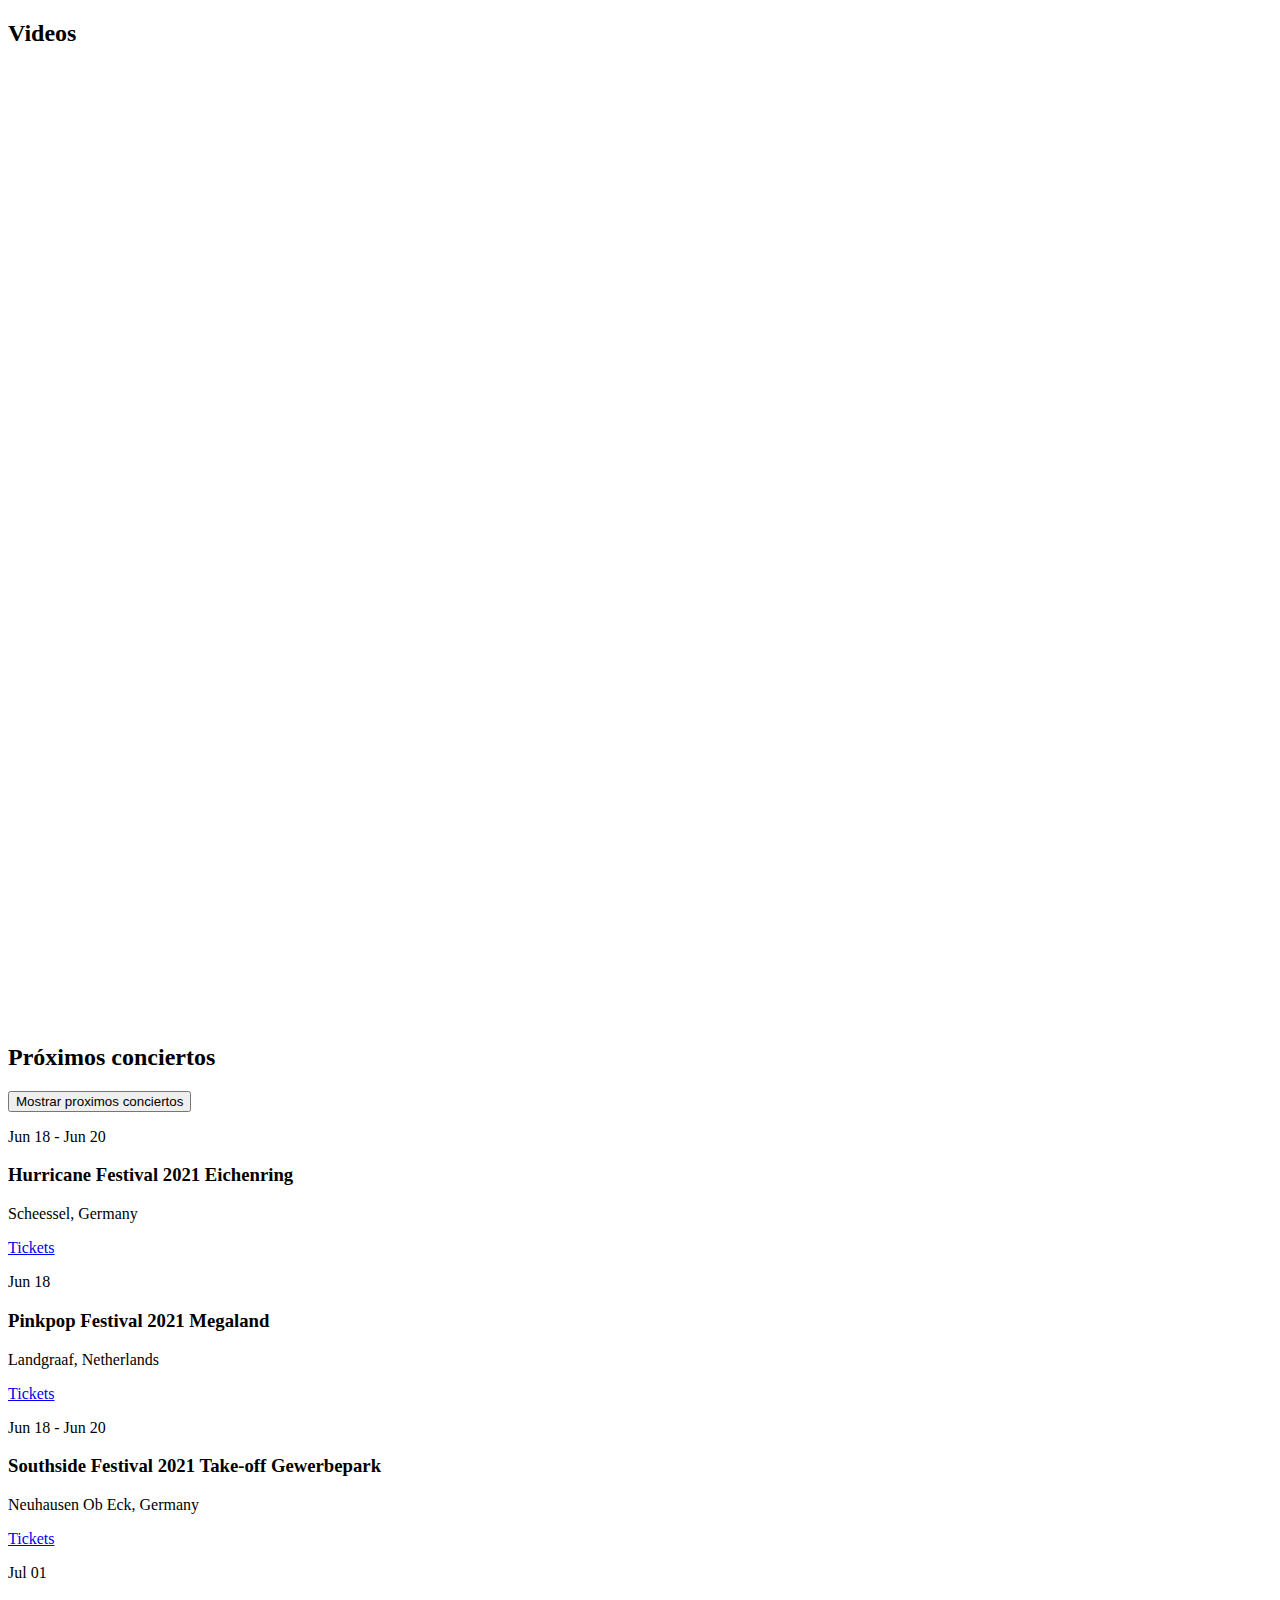
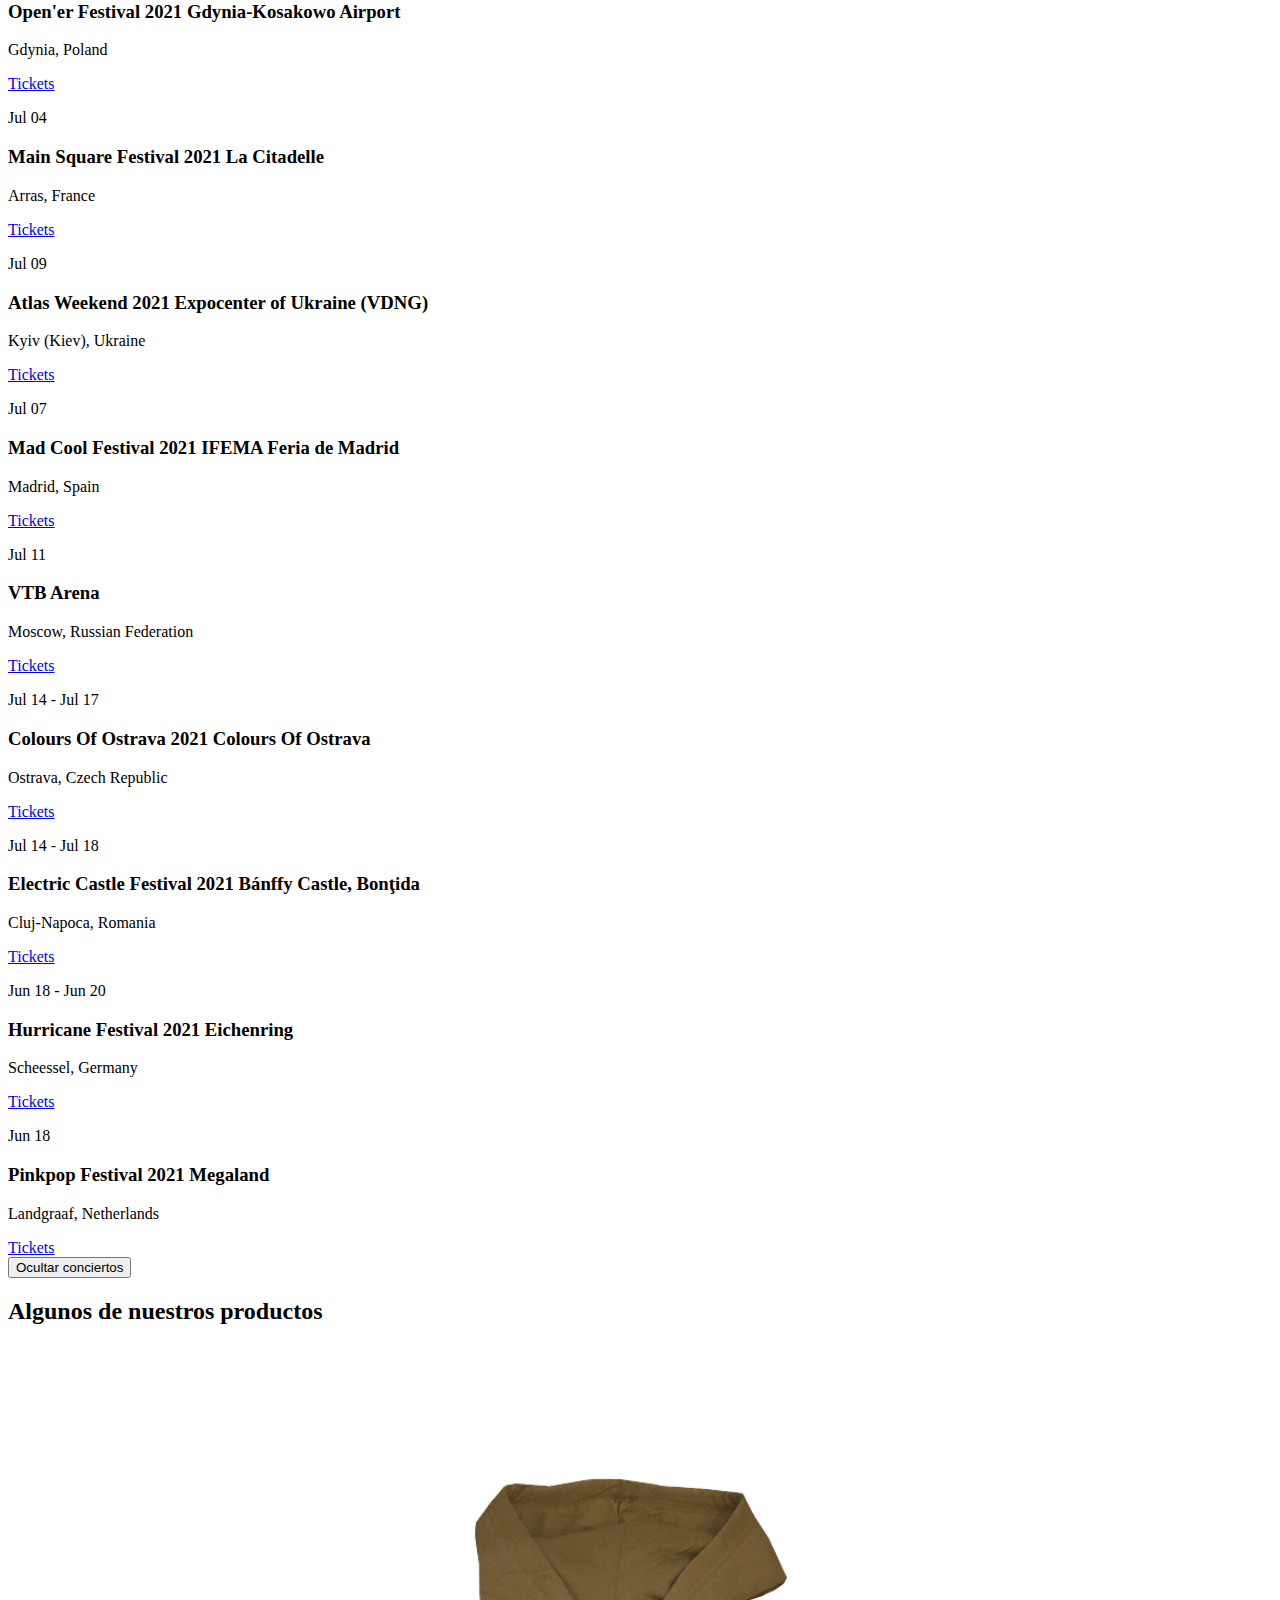
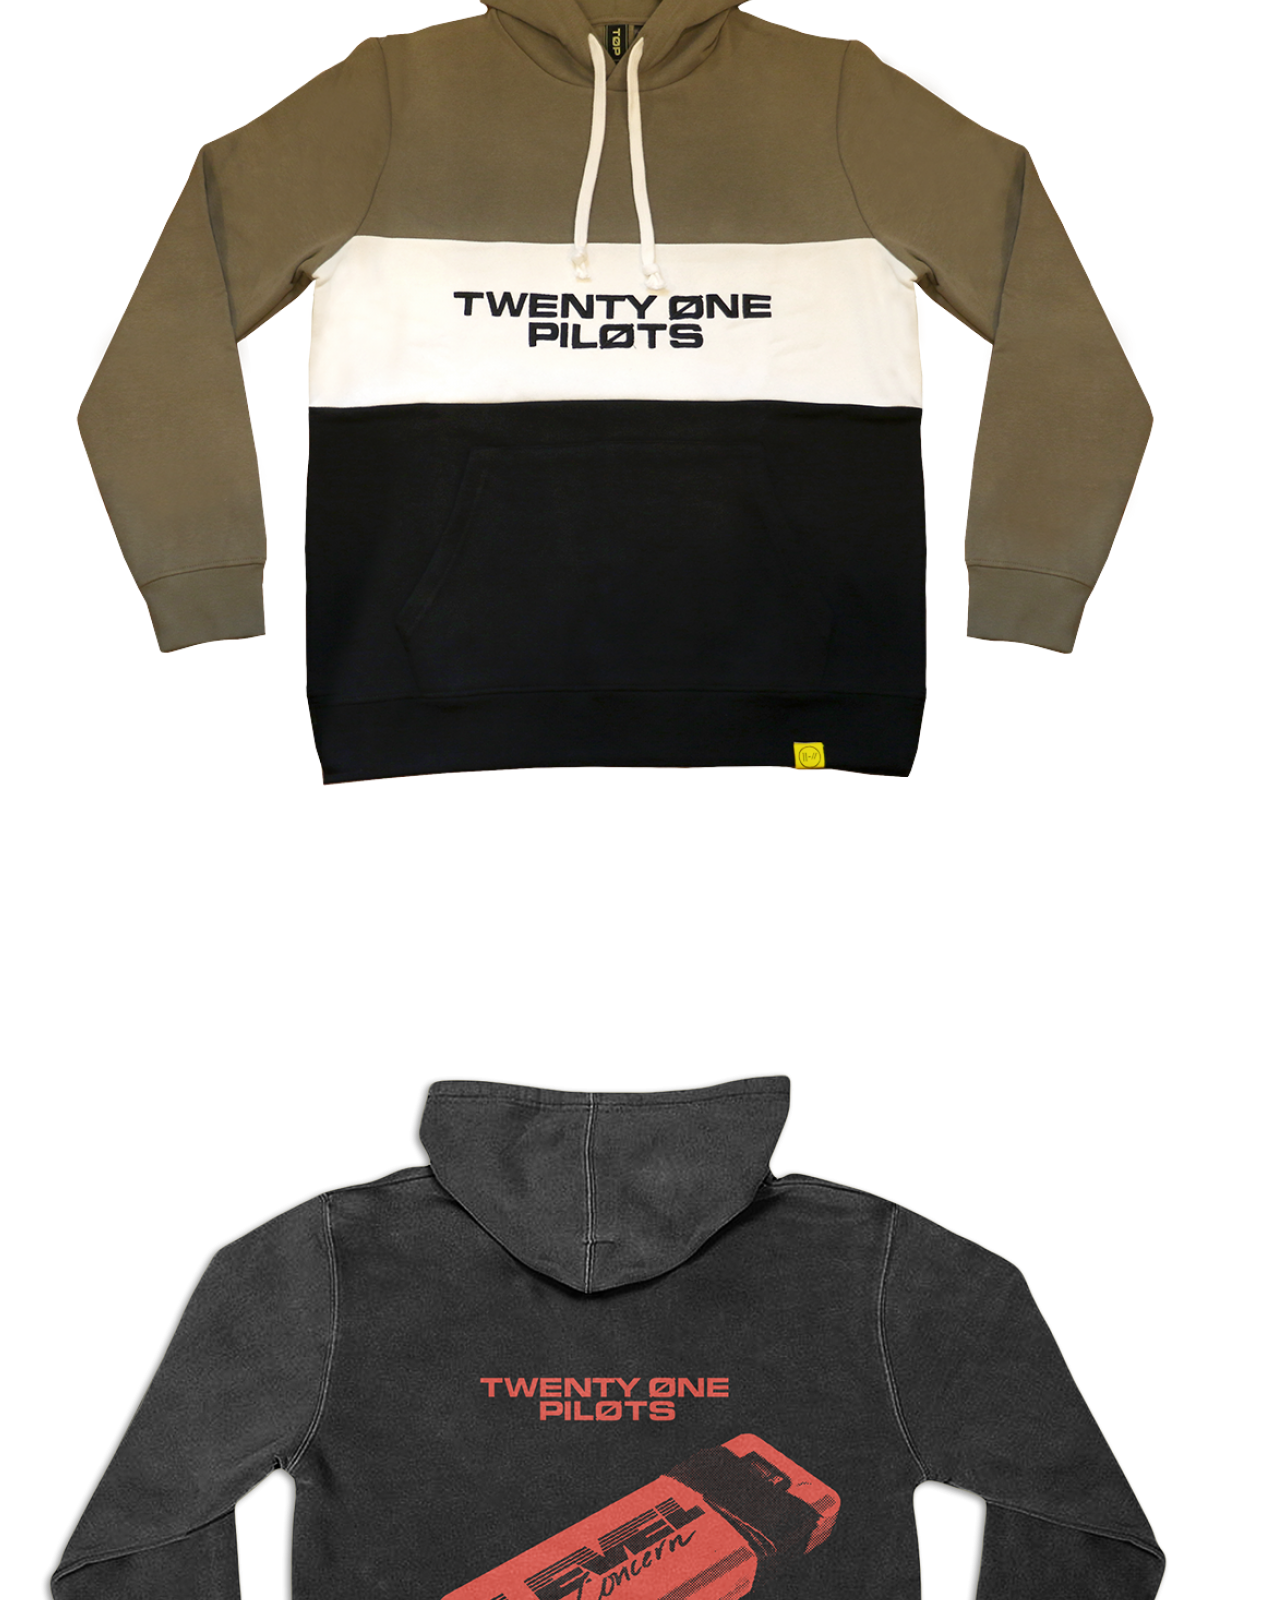
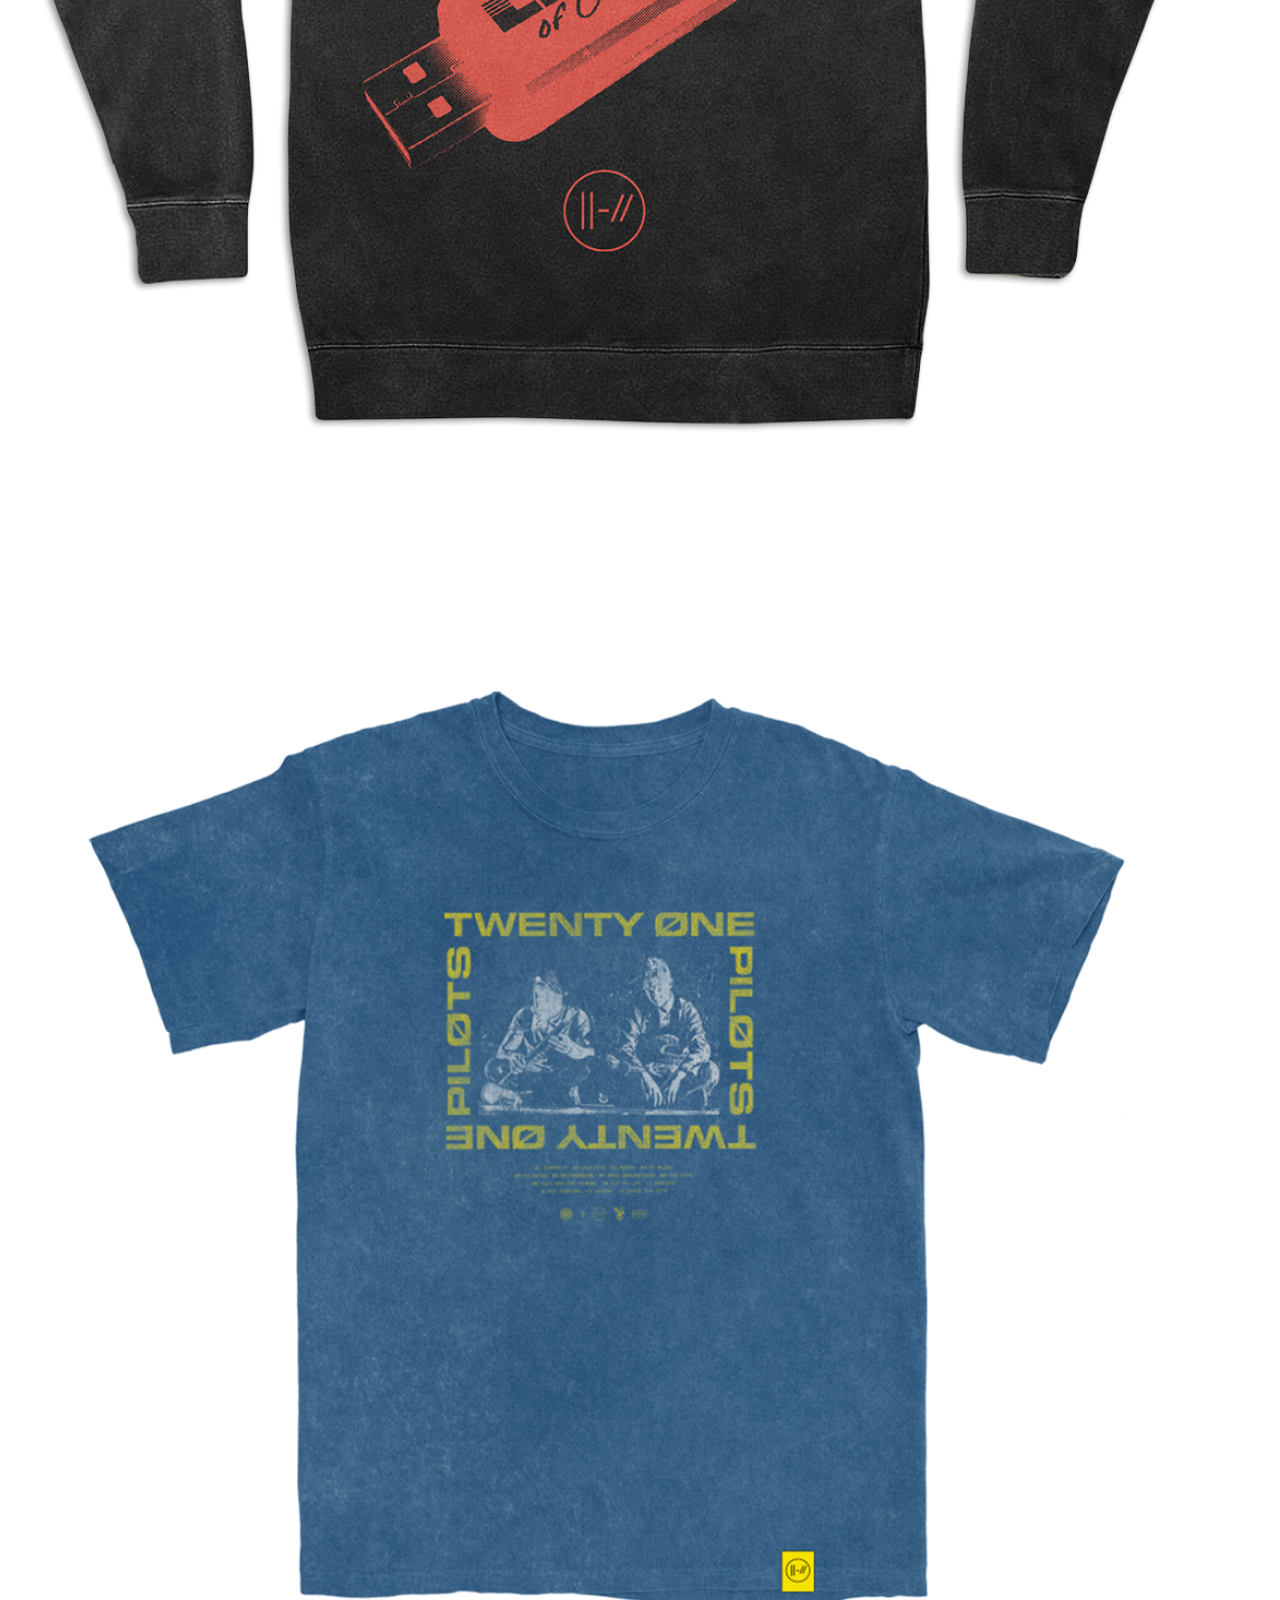
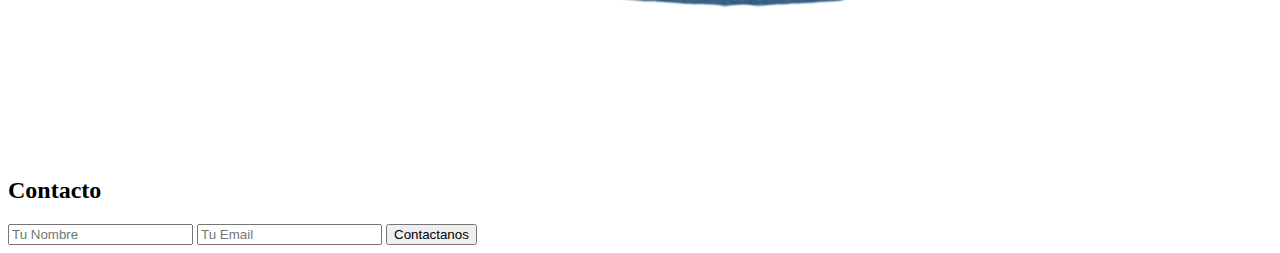
==== index.html @ 0263cef4 "Merge branch 'master' into serggio" ====
<!DOCTYPE html>
<html lang="en">

<head>
    <meta charset="UTF-8">
    <meta name="viewport" content="width=device-width, initial-scale=1.0">
    <title>Document</title>
    <link rel="stylesheet" href="./sass/main.css">
    <link rel="preconnect" href="https://fonts.gstatic.com">
    <link
        href="https://fonts.googleapis.com/css2?family=Lato:ital,wght@0,100;0,300;0,400;0,700;0,900;1,100;1,300;1,400;1,700;1,900&display=swap"
        rel="stylesheet">
    <link rel="stylesheet" href="https://use.fontawesome.com/releases/v5.15.1/css/all.css" />
</head>

<body>

    <header>





    </header>

    <section class="cris">

        <div class="title">
            <h2>Videos</h2>
        </div>



        <div class="container">

            <div class="box">

                <div class="videoWrapper">
                    <iframe width="560" height="315" src="https://www.youtube.com/embed/vrjR2WmucjM" frameborder="0"
                        allow="accelerometer; autoplay; encrypted-media; gyroscope; picture-in-picture"
                        allowfullscreen></iframe>
                </div>

            </div>



            <div class="box">

                <div class="videoWrapper">
                    <iframe width="560" height="315" src="https://www.youtube.com/embed/yhjH_9s1b5E" frameborder="0"
                        allow="accelerometer; autoplay; encrypted-media; gyroscope; picture-in-picture"
                        allowfullscreen></iframe>
                </div>

            </div>

            <div class="box">

                <div class="videoWrapper">
                    <iframe width="560" height="315" src="https://www.youtube.com/embed/d7Pn4_BYOig" frameborder="0"
                        allow="accelerometer; autoplay; encrypted-media; gyroscope; picture-in-picture"
                        allowfullscreen></iframe>
                </div>

            </div>

        </div>

    </section>

    <section class="ser prox-events">
        <div class="container">
            <h2>Próximos conciertos</h2>
            <button class="show-events">Mostrar proximos conciertos</button>
            <div class="events">
                <div class="event">
                    <div class="event-text">
                        <p class="date">Jun 18 - Jun 20</p>
                        <h3 class="event-name">Hurricane Festival 2021
                    Eichenring</h3>
                        <p class="location">Scheessel, Germany</p>
                    </div>
                    <a href="#" class="button-tickets">Tickets</a>
                </div>
                <div class="event">
                    <div class="event-text">
                        <p class="date">Jun 18</p>
                    <h3 class="event-name">Pinkpop Festival 2021 Megaland</h3>
                    <p class="location">Landgraaf, Netherlands</p>
                    </div>
                    <a href="#" class="button-tickets">Tickets</a>
                </div>
                <div class="event">
                    <div class="event-text">
                        <p class="date">Jun 18 - Jun 20</p>
                    <h3 class="event-name">Southside Festival 2021 Take-off Gewerbepark</h3>
                    <p class="location">Neuhausen Ob Eck, Germany</p>
                    </div>
                    <a href="#" class="button-tickets">Tickets</a>
                </div>

                <div class="event">
                    <div class="event-text">
                        <p class="date">Jul 01</p>
                    <h3 class="event-name">Open'er Festival 2021 Gdynia-Kosakowo Airport</h3>
                    <p class="location">Gdynia, Poland</p>
                    </div>
                    <a href="#" class="button-tickets">Tickets</a>
                </div>

                <div class="event">
                    <div class="event-text">
                        <p class="date">Jul 04</p>
                    <h3 class="event-name">Main Square Festival 2021
                        La Citadelle</h3>
                    <p class="location">Arras, France</p>
                    </div>
                    <a href="#" class="button-tickets">Tickets</a>
                </div>
                <div class="event">
                    <div class="event-text">
                        <p class="date">Jul 09</p>
                    <h3 class="event-name">Atlas Weekend 2021 Expocenter of Ukraine (VDNG)</h3>
                    <p class="location">Kyiv (Kiev), Ukraine</p>
                    </div>
                    <a href="#" class="button-tickets">Tickets</a>
                </div>
                <div class="event">
                    <div class="event-text">
                        <p class="date">Jul 07</p>
                    <h3 class="event-name">Mad Cool Festival 2021 IFEMA Feria de Madrid</h3>
                    <p class="location">Madrid, Spain</p>
                    </div>
                    <a href="#" class="button-tickets">Tickets</a>
                </div>
                <div class="event">
                    <div class="event-text">
                        <p class="date">Jul 11</p>
                    <h3 class="event-name">VTB Arena</h3>
                    <p class="location">Moscow, Russian Federation</p>
                    </div>
                    <a href="#" class="button-tickets">Tickets</a>
                </div>

                <div class="event">
                    <div class="event-text">
                        <p class="date">Jul 14 - Jul 17</p>
                    <h3 class="event-name">Colours Of Ostrava 2021 Colours Of Ostrava</h3>
                    <p class="location">Ostrava, Czech Republic</p>
                    </div>
                    <a href="#" class="button-tickets">Tickets</a>
                </div>
                <div class="event">
                    <div class="event-text">
                        <p class="date">Jul 14 - Jul 18</p>
                    <h3 class="event-name">Electric Castle Festival 2021 Bánffy Castle, Bonţida</h3>
                    <p class="location">Cluj-Napoca, Romania</p>
                    </div>
                    <a href="#" class="button-tickets">Tickets</a>
                </div>
                <div class="event">
                    <div class="event-text">
                        <p class="date">Jun 18 - Jun 20</p>
                        <h3 class="event-name">Hurricane Festival 2021
                    Eichenring</h3>
                        <p class="location">Scheessel, Germany</p>
                    </div>
                    <a href="#" class="button-tickets">Tickets</a>
                </div>
                <div class="event">
                    <div class="event-text">
                        <p class="date">Jun 18</p>
                    <h3 class="event-name">Pinkpop Festival 2021 Megaland</h3>
                    <p class="location">Landgraaf, Netherlands</p>
                    </div>
                    <a href="#" class="button-tickets">Tickets</a>
                </div>
            </div>
            <button class="hide-events">Ocultar conciertos</button>
        </div>
    </section>

    <section class="ser merch">
        <div class="container">
            <h2>Algunos de nuestros productos</h2>
            <div class="row">
                <a class="merch-item" href="https://store.twentyonepilots.com/logo-premium-hoodie-a-7.html" target="_blank">
                    <img src="assets/img/index-merch/index-merch1.png" alt="Merch 1">
                </a>
                <a class="merch-item" href="https://store.twentyonepilots.com/mono-black-hoodie-5.html" target="_blank">
                    <img src="assets/img/index-merch/index-merch2.png" alt="Merch 2">
                </a>
                <a class="merch-item" href="https://store.twentyonepilots.com/sit-block-holiday-t-shirt-5.html" target="_blank">
                    <img src="assets/img/index-merch/index-merch3.png" alt="Merch 3">
                </a>
            </div>
        </div>
    </section>

    <section class="ser contact">
        <div class="container">
            <h2>Contacto</h2>
            <div class="row">
                <input type="text" name="nombre" placeholder="Tu Nombre">
            <input type="text" name="email" placeholder="Tu Email">
            <button>Contactanos</button>
            </div>
        </div>
    </section>

    <footer>


        </div>

    </footer>



</body>

</html>
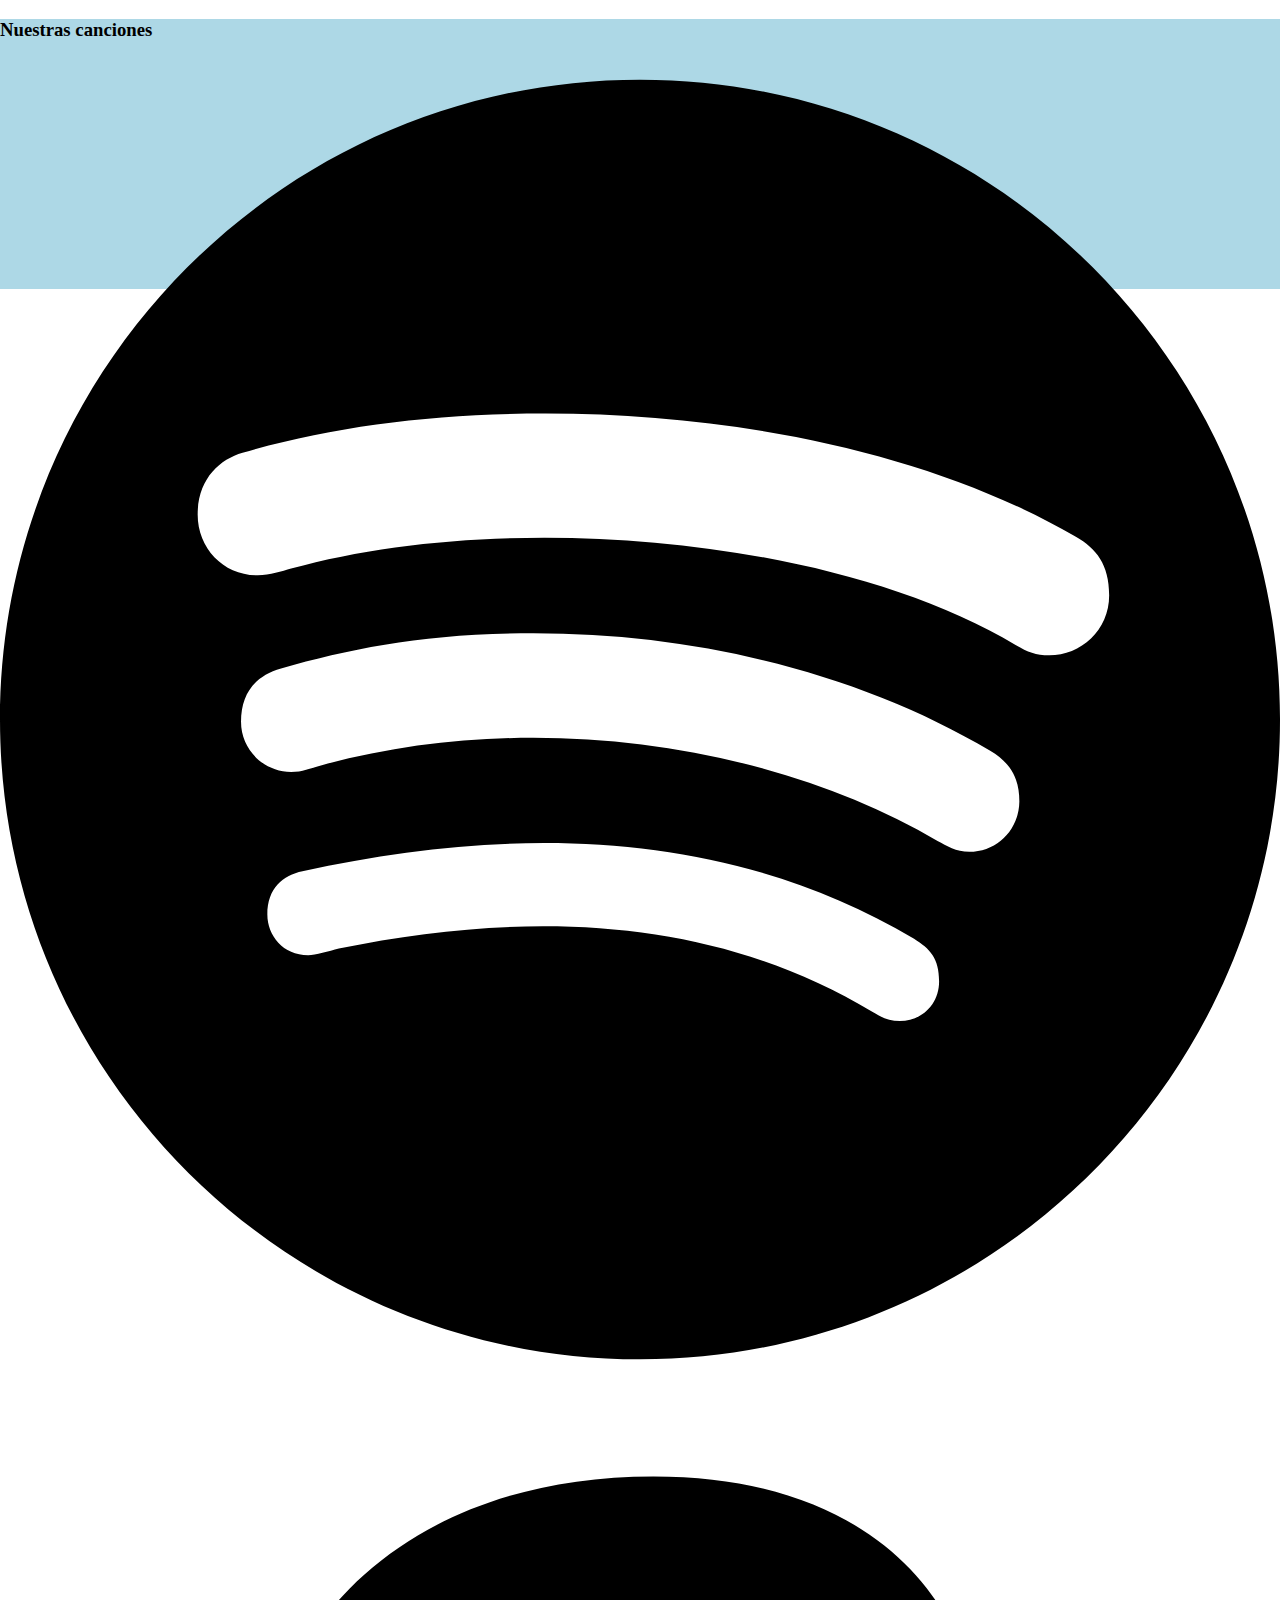
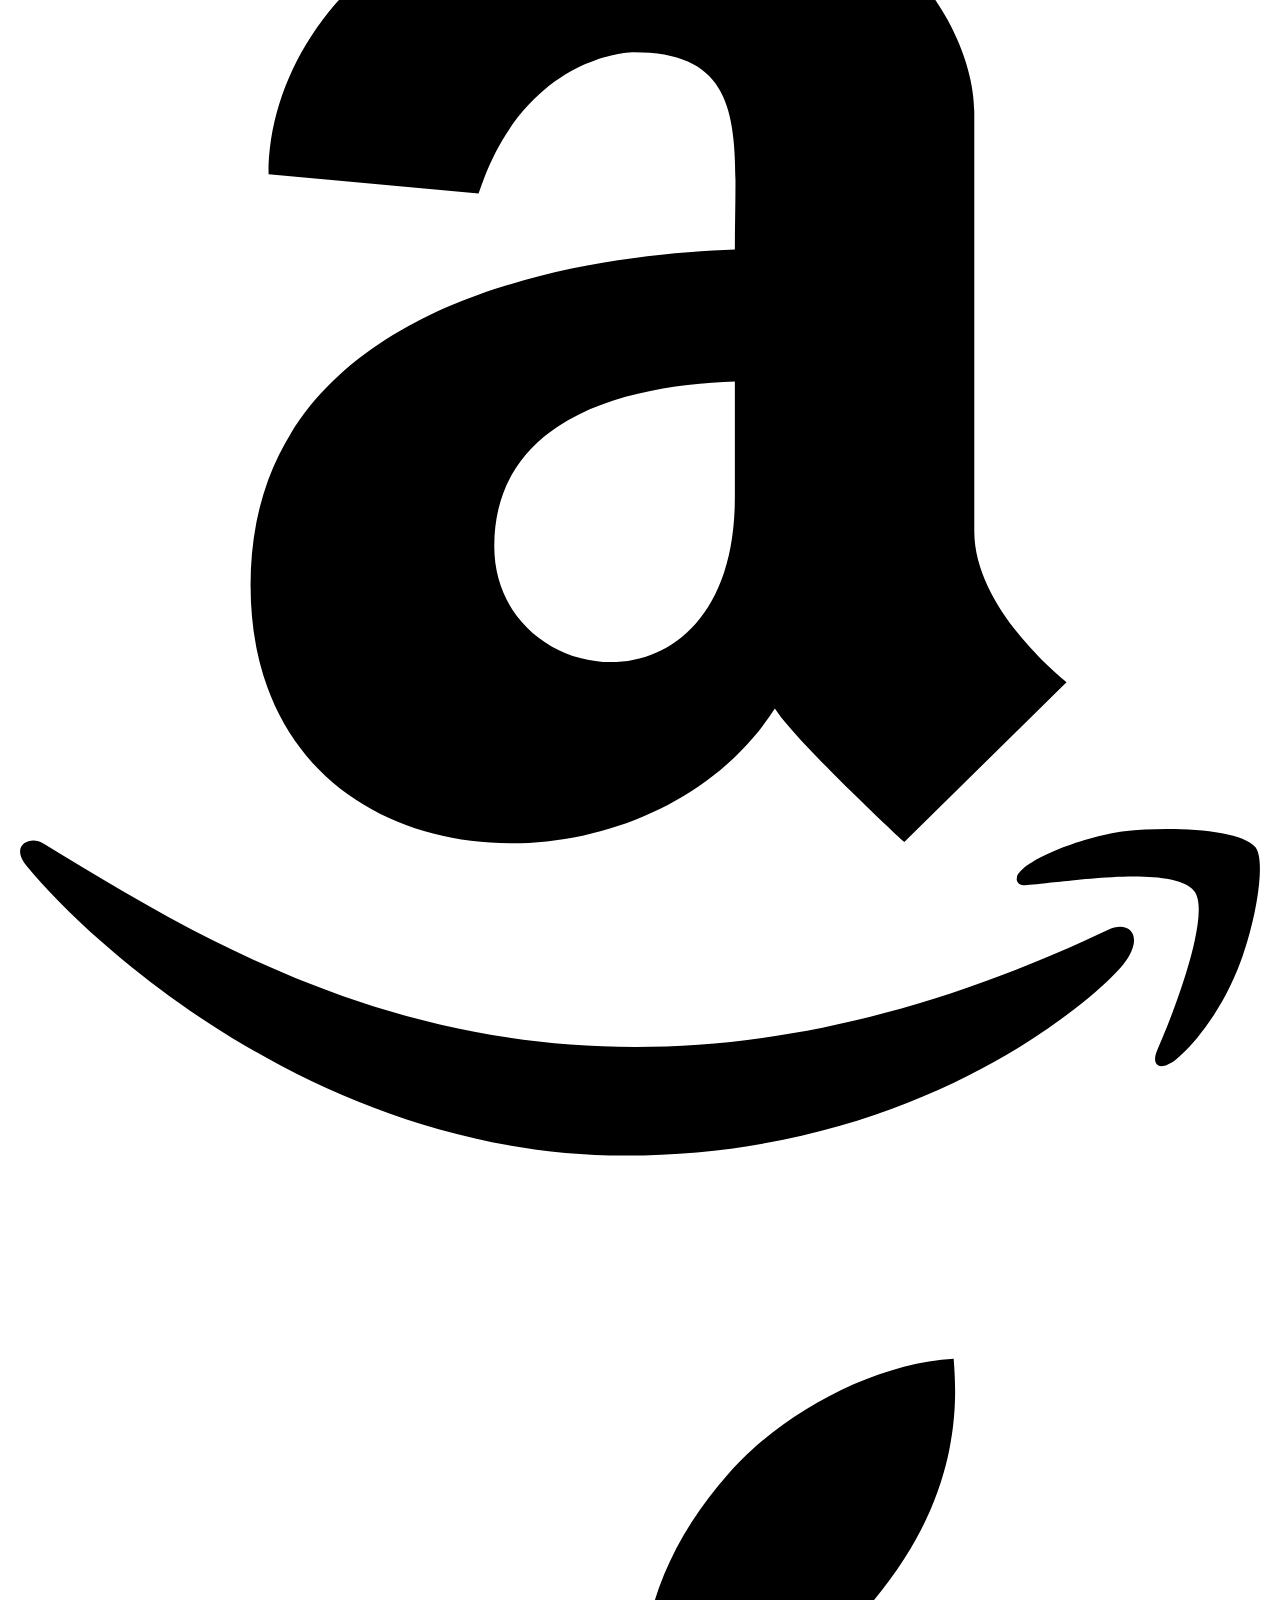
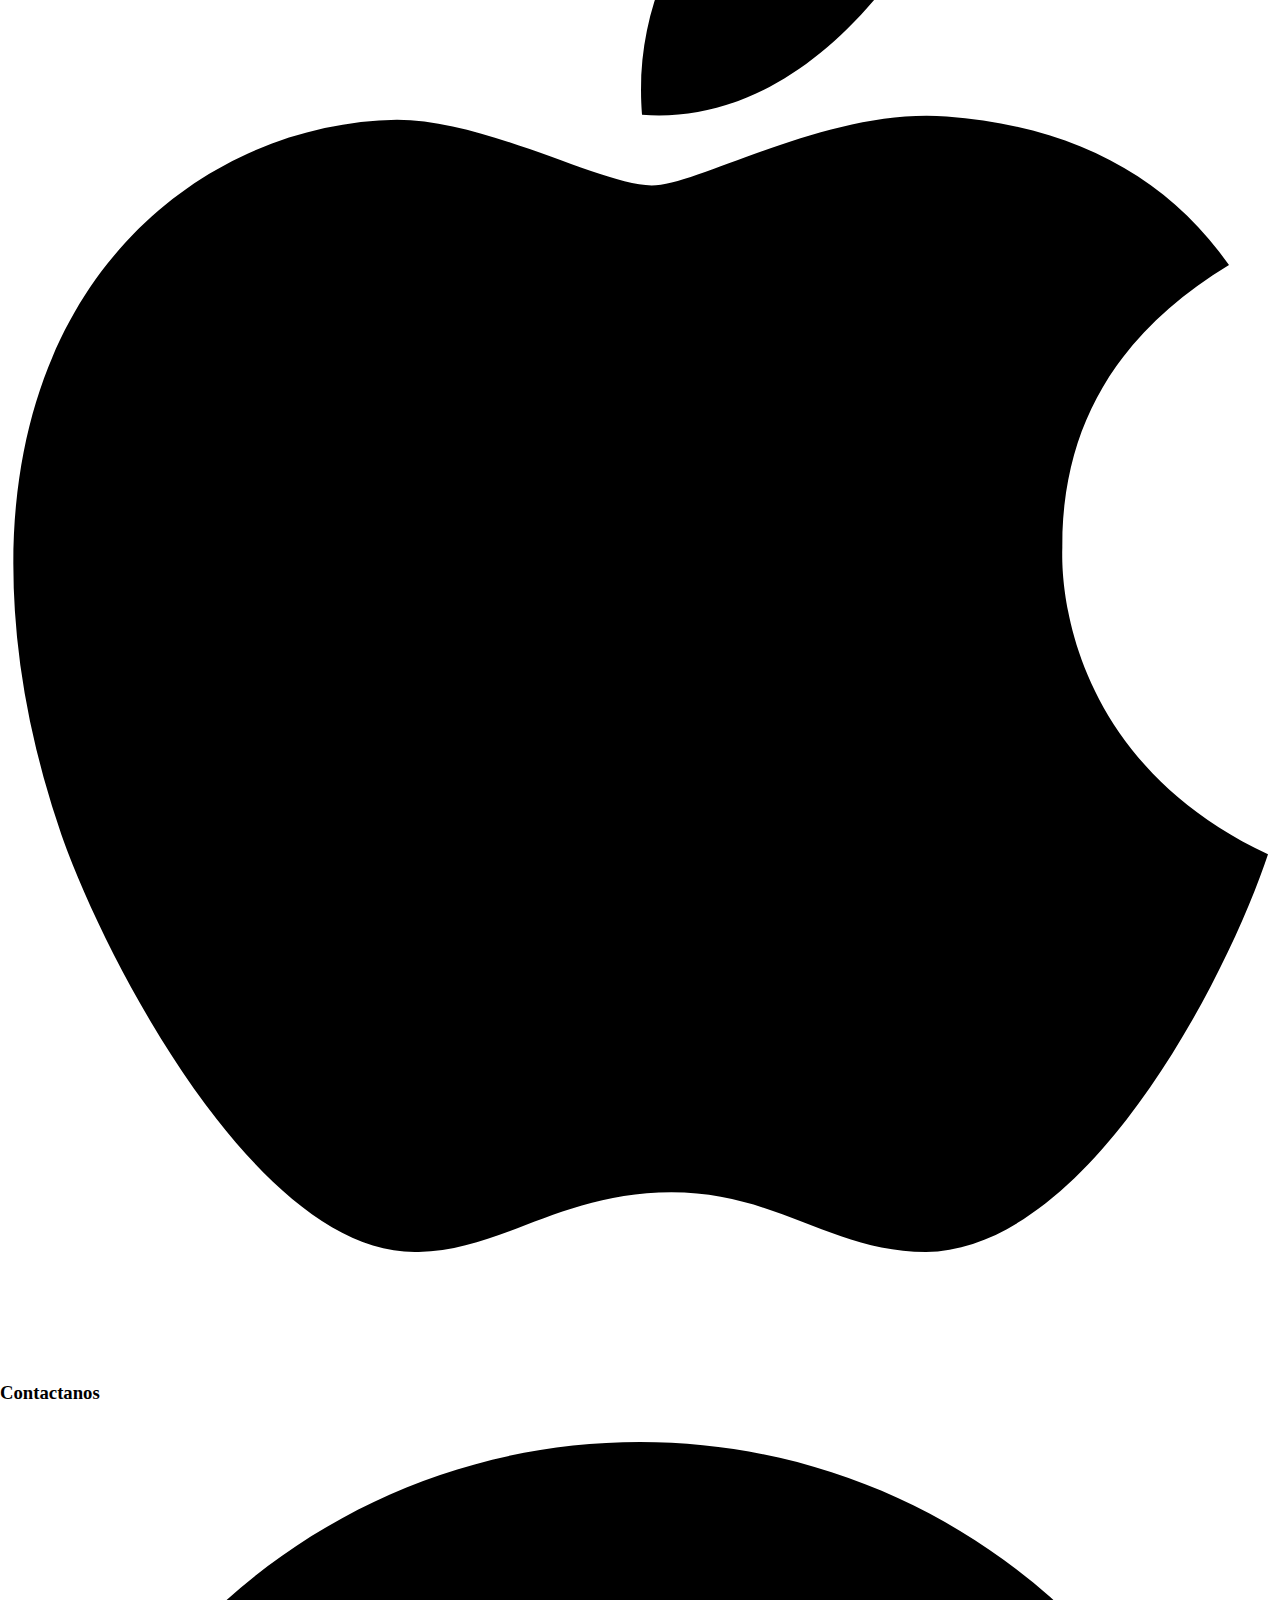
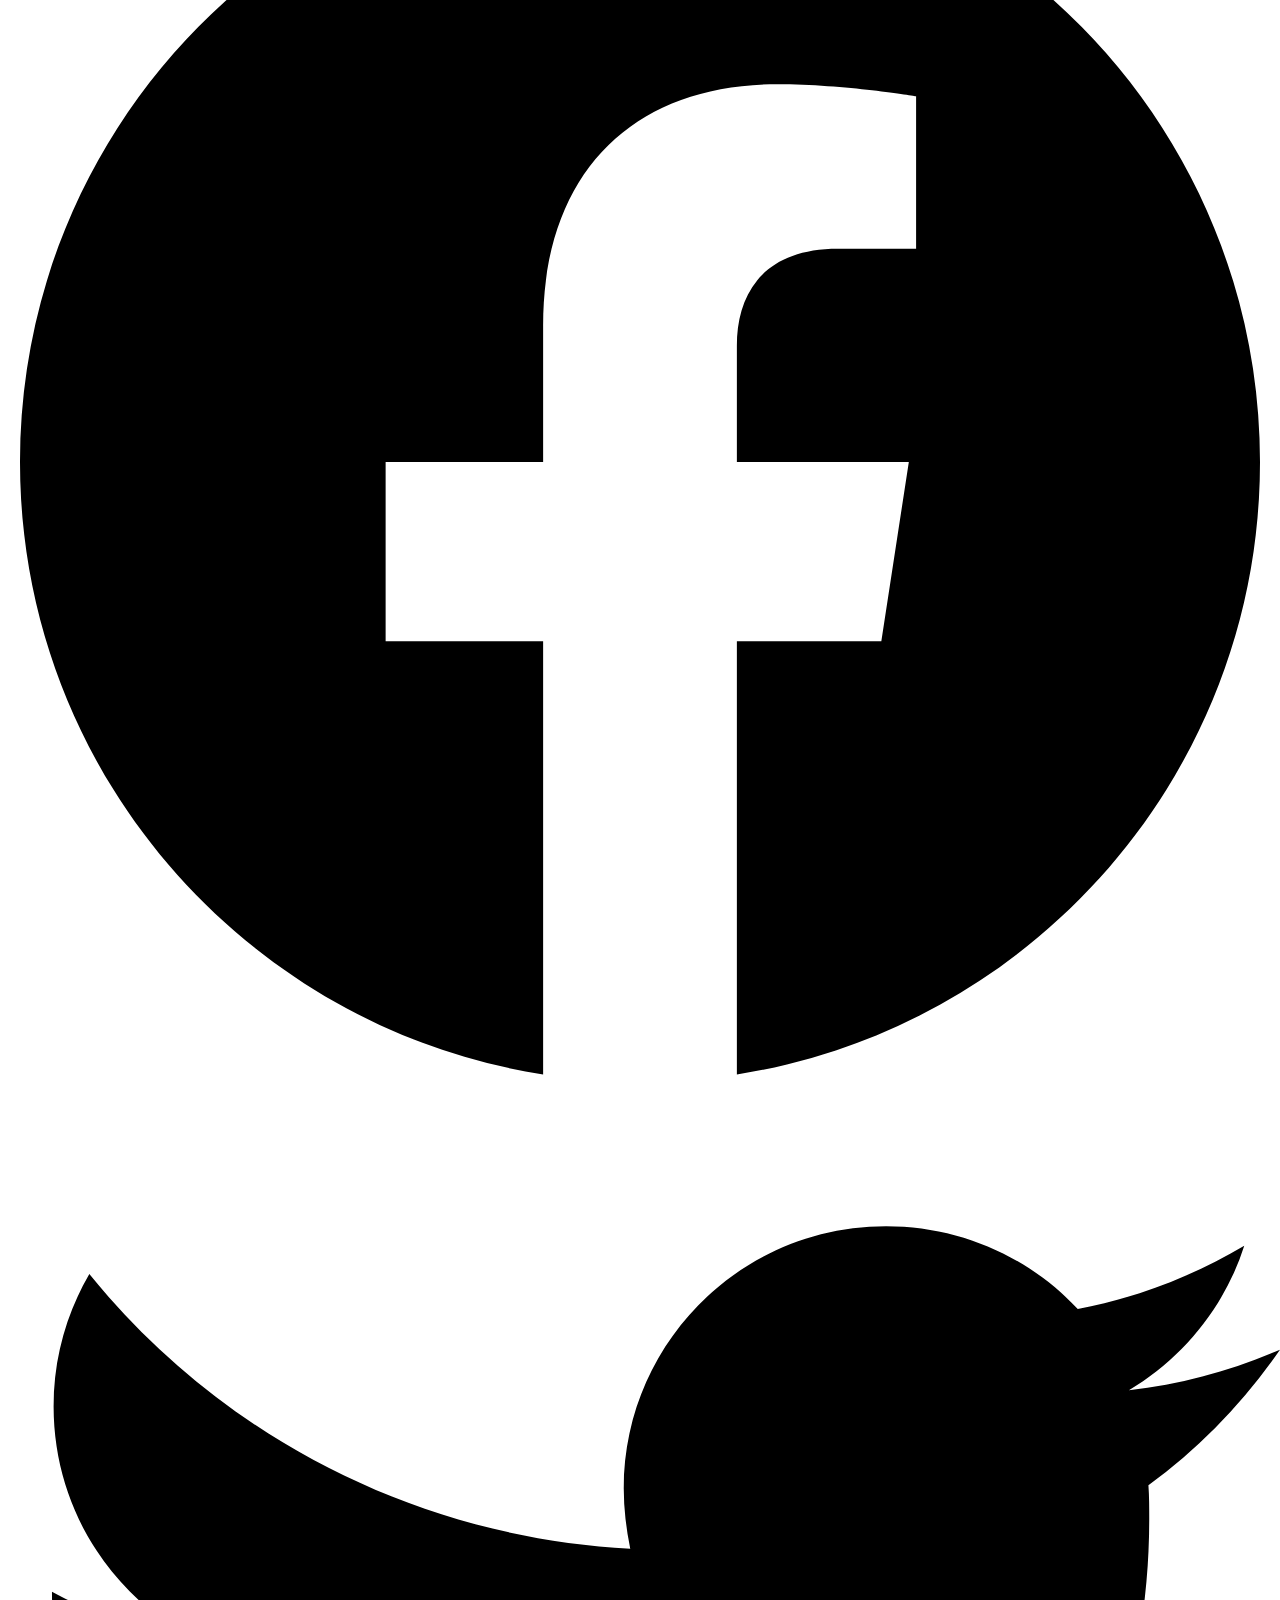
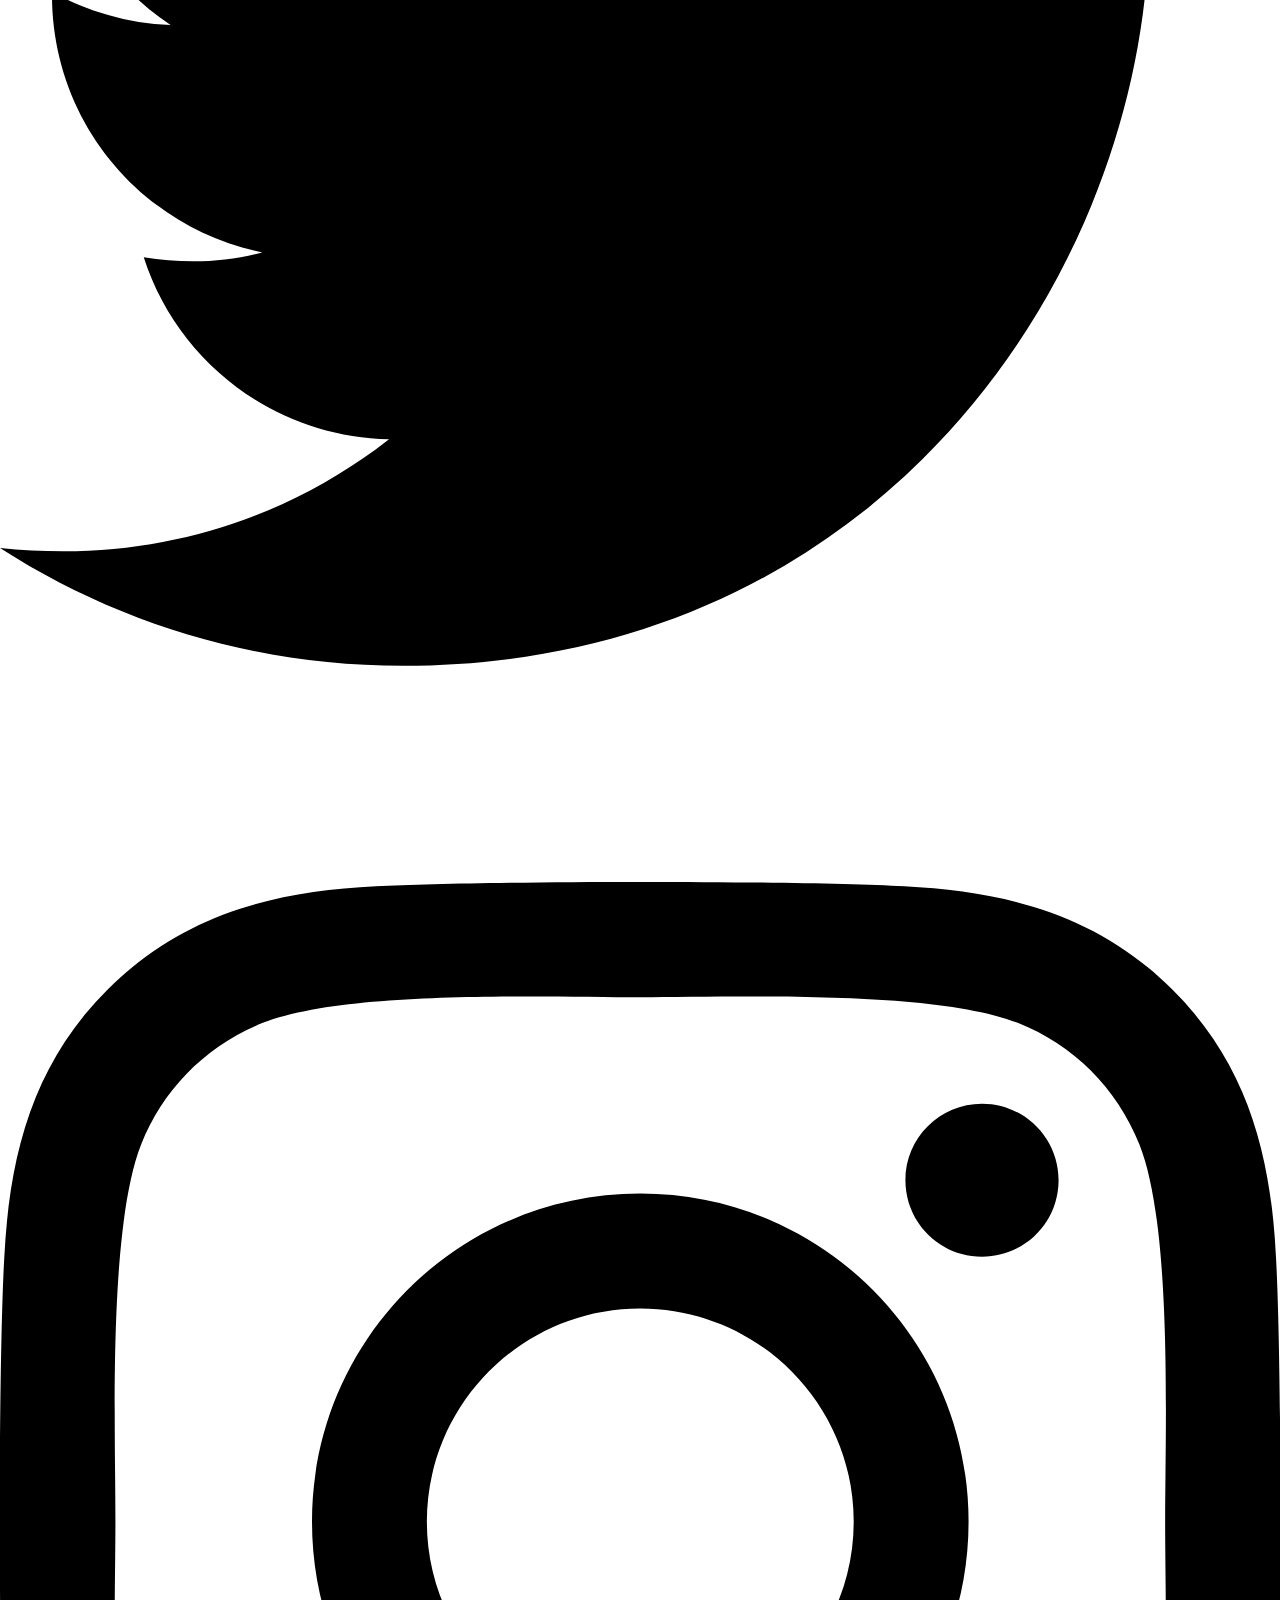
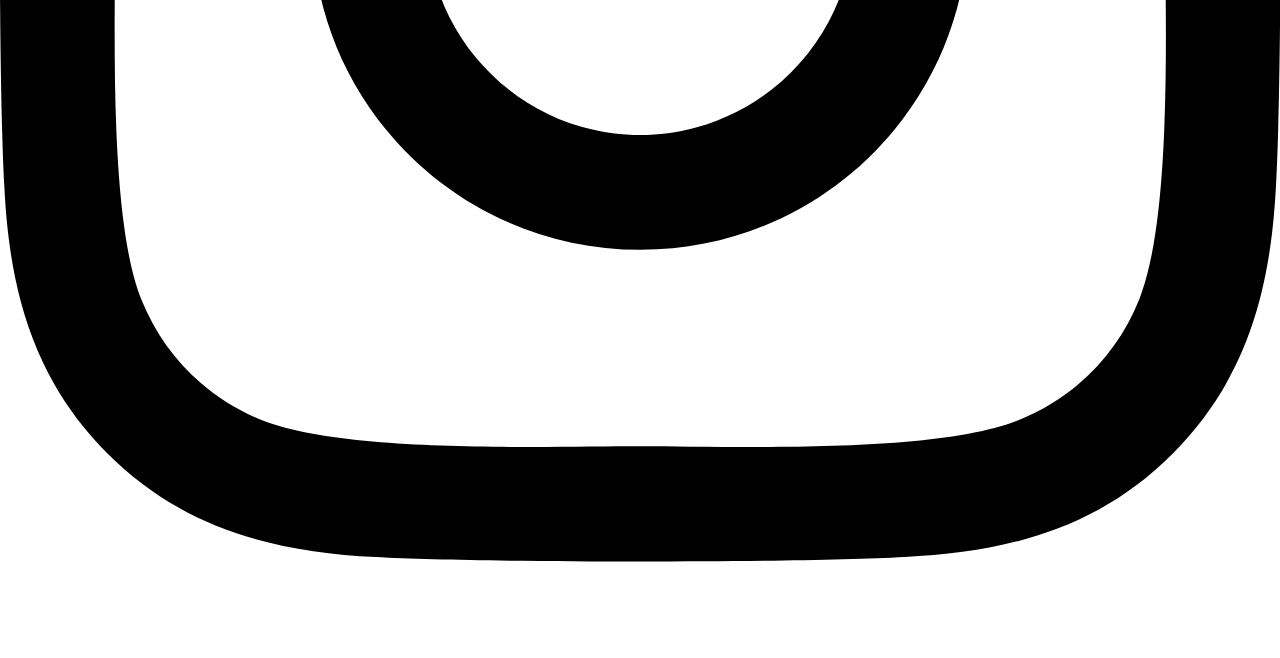
==== commit 271bb0df: "commit cristian" ====
--- a/index.html
+++ b/index.html
@@ -1,223 +1,84 @@
-<!DOCTYPE html>
-<html lang="en">
-
-<head>
-    <meta charset="UTF-8">
-    <meta name="viewport" content="width=device-width, initial-scale=1.0">
-    <title>Document</title>
-    <link rel="stylesheet" href="./sass/main.css">
-    <link rel="preconnect" href="https://fonts.gstatic.com">
-    <link
-        href="https://fonts.googleapis.com/css2?family=Lato:ital,wght@0,100;0,300;0,400;0,700;0,900;1,100;1,300;1,400;1,700;1,900&display=swap"
-        rel="stylesheet">
-    <link rel="stylesheet" href="https://use.fontawesome.com/releases/v5.15.1/css/all.css" />
-</head>
-
-<body>
-
-    <header>
-
-
-
-
-
-    </header>
-
-    <section class="cris">
-
-        <div class="title">
-            <h2>Videos</h2>
-        </div>
-
-
-
-        <div class="container">
-
-            <div class="box">
-
-                <div class="videoWrapper">
-                    <iframe width="560" height="315" src="https://www.youtube.com/embed/vrjR2WmucjM" frameborder="0"
-                        allow="accelerometer; autoplay; encrypted-media; gyroscope; picture-in-picture"
-                        allowfullscreen></iframe>
-                </div>
-
-            </div>
-
-
-
-            <div class="box">
-
-                <div class="videoWrapper">
-                    <iframe width="560" height="315" src="https://www.youtube.com/embed/yhjH_9s1b5E" frameborder="0"
-                        allow="accelerometer; autoplay; encrypted-media; gyroscope; picture-in-picture"
-                        allowfullscreen></iframe>
-                </div>
-
-            </div>
-
-            <div class="box">
-
-                <div class="videoWrapper">
-                    <iframe width="560" height="315" src="https://www.youtube.com/embed/d7Pn4_BYOig" frameborder="0"
-                        allow="accelerometer; autoplay; encrypted-media; gyroscope; picture-in-picture"
-                        allowfullscreen></iframe>
-                </div>
-
-            </div>
-
-        </div>
-
-    </section>
-
-    <section class="ser prox-events">
-        <div class="container">
-            <h2>Próximos conciertos</h2>
-            <button class="show-events">Mostrar proximos conciertos</button>
-            <div class="events">
-                <div class="event">
-                    <div class="event-text">
-                        <p class="date">Jun 18 - Jun 20</p>
-                        <h3 class="event-name">Hurricane Festival 2021
-                    Eichenring</h3>
-                        <p class="location">Scheessel, Germany</p>
-                    </div>
-                    <a href="#" class="button-tickets">Tickets</a>
-                </div>
-                <div class="event">
-                    <div class="event-text">
-                        <p class="date">Jun 18</p>
-                    <h3 class="event-name">Pinkpop Festival 2021 Megaland</h3>
-                    <p class="location">Landgraaf, Netherlands</p>
-                    </div>
-                    <a href="#" class="button-tickets">Tickets</a>
-                </div>
-                <div class="event">
-                    <div class="event-text">
-                        <p class="date">Jun 18 - Jun 20</p>
-                    <h3 class="event-name">Southside Festival 2021 Take-off Gewerbepark</h3>
-                    <p class="location">Neuhausen Ob Eck, Germany</p>
-                    </div>
-                    <a href="#" class="button-tickets">Tickets</a>
-                </div>
-
-                <div class="event">
-                    <div class="event-text">
-                        <p class="date">Jul 01</p>
-                    <h3 class="event-name">Open'er Festival 2021 Gdynia-Kosakowo Airport</h3>
-                    <p class="location">Gdynia, Poland</p>
-                    </div>
-                    <a href="#" class="button-tickets">Tickets</a>
-                </div>
-
-                <div class="event">
-                    <div class="event-text">
-                        <p class="date">Jul 04</p>
-                    <h3 class="event-name">Main Square Festival 2021
-                        La Citadelle</h3>
-                    <p class="location">Arras, France</p>
-                    </div>
-                    <a href="#" class="button-tickets">Tickets</a>
-                </div>
-                <div class="event">
-                    <div class="event-text">
-                        <p class="date">Jul 09</p>
-                    <h3 class="event-name">Atlas Weekend 2021 Expocenter of Ukraine (VDNG)</h3>
-                    <p class="location">Kyiv (Kiev), Ukraine</p>
-                    </div>
-                    <a href="#" class="button-tickets">Tickets</a>
-                </div>
-                <div class="event">
-                    <div class="event-text">
-                        <p class="date">Jul 07</p>
-                    <h3 class="event-name">Mad Cool Festival 2021 IFEMA Feria de Madrid</h3>
-                    <p class="location">Madrid, Spain</p>
-                    </div>
-                    <a href="#" class="button-tickets">Tickets</a>
-                </div>
-                <div class="event">
-                    <div class="event-text">
-                        <p class="date">Jul 11</p>
-                    <h3 class="event-name">VTB Arena</h3>
-                    <p class="location">Moscow, Russian Federation</p>
-                    </div>
-                    <a href="#" class="button-tickets">Tickets</a>
-                </div>
-
-                <div class="event">
-                    <div class="event-text">
-                        <p class="date">Jul 14 - Jul 17</p>
-                    <h3 class="event-name">Colours Of Ostrava 2021 Colours Of Ostrava</h3>
-                    <p class="location">Ostrava, Czech Republic</p>
-                    </div>
-                    <a href="#" class="button-tickets">Tickets</a>
-                </div>
-                <div class="event">
-                    <div class="event-text">
-                        <p class="date">Jul 14 - Jul 18</p>
-                    <h3 class="event-name">Electric Castle Festival 2021 Bánffy Castle, Bonţida</h3>
-                    <p class="location">Cluj-Napoca, Romania</p>
-                    </div>
-                    <a href="#" class="button-tickets">Tickets</a>
-                </div>
-                <div class="event">
-                    <div class="event-text">
-                        <p class="date">Jun 18 - Jun 20</p>
-                        <h3 class="event-name">Hurricane Festival 2021
-                    Eichenring</h3>
-                        <p class="location">Scheessel, Germany</p>
-                    </div>
-                    <a href="#" class="button-tickets">Tickets</a>
-                </div>
-                <div class="event">
-                    <div class="event-text">
-                        <p class="date">Jun 18</p>
-                    <h3 class="event-name">Pinkpop Festival 2021 Megaland</h3>
-                    <p class="location">Landgraaf, Netherlands</p>
-                    </div>
-                    <a href="#" class="button-tickets">Tickets</a>
-                </div>
-            </div>
-            <button class="hide-events">Ocultar conciertos</button>
-        </div>
-    </section>
-
-    <section class="ser merch">
-        <div class="container">
-            <h2>Algunos de nuestros productos</h2>
-            <div class="row">
-                <a class="merch-item" href="https://store.twentyonepilots.com/logo-premium-hoodie-a-7.html" target="_blank">
-                    <img src="assets/img/index-merch/index-merch1.png" alt="Merch 1">
-                </a>
-                <a class="merch-item" href="https://store.twentyonepilots.com/mono-black-hoodie-5.html" target="_blank">
-                    <img src="assets/img/index-merch/index-merch2.png" alt="Merch 2">
-                </a>
-                <a class="merch-item" href="https://store.twentyonepilots.com/sit-block-holiday-t-shirt-5.html" target="_blank">
-                    <img src="assets/img/index-merch/index-merch3.png" alt="Merch 3">
-                </a>
-            </div>
-        </div>
-    </section>
-
-    <section class="ser contact">
-        <div class="container">
-            <h2>Contacto</h2>
-            <div class="row">
-                <input type="text" name="nombre" placeholder="Tu Nombre">
-            <input type="text" name="email" placeholder="Tu Email">
-            <button>Contactanos</button>
-            </div>
-        </div>
-    </section>
-
-    <footer>
-
-
-        </div>
-
-    </footer>
-
-
-
-</body>
-
+<!DOCTYPE html>
+<html lang="en">
+
+<head>
+    <meta charset="UTF-8">
+    <meta name="viewport" content="width=device-width, initial-scale=1.0">
+    <title>Document</title>
+    <link rel="stylesheet" href="./sass/main.css">
+    <link rel="preconnect" href="https://fonts.gstatic.com">
+    <link
+        href="https://fonts.googleapis.com/css2?family=Lato:ital,wght@0,100;0,300;0,400;0,700;0,900;1,100;1,300;1,400;1,700;1,900&display=swap"
+        rel="stylesheet">
+    <link rel="stylesheet" href="https://use.fontawesome.com/releases/v5.15.1/css/all.css" />
+</head>
+
+<body>
+
+    <!--     <header>
+            
+            <div class="contenedor-bannerC">
+                <img class="logo-imagen" src="assets\img\Twenty-One-Pilots-Emblema.png" alt="logo_sitio_Twenty-One-Pilots-Emblema.png">
+            </div>
+            <div>
+            <div class="contenedor-bannerI">
+                <a class="link1" href="enlacepagina.html">Home</a>
+                <a class="link2" href="enlacepagina.html">Galería de Imagenes</a>
+                <a class="link3" href="enlacepagina.html">Tienda</a>
+            </div>
+            <div class="contenedor-bannerD">
+                <a class="link4" href="enlacepagina.html">Próximos Conciertos</a>
+                <a class="link5" href="enlacepagina.html">Biografía</a>
+                <a class="link6" href="enlacepagina.html">Discografía</a>
+            </div>
+    </header>
+ -->
+    <section class="cris">
+
+
+
+    </section>
+
+    <section class="ser">
+
+
+    </section>
+
+    <section class="ser">
+
+
+    </section>
+
+    <footer>
+
+        <div class="container">
+            <div class="appMusica">
+                <h3 class="blanco titulo">Nuestras canciones</h3>
+                <div class="contenedor-musica">
+
+                    <img class="musica" src="assets\img\spotify-brands.svg" alt="Spotify">
+                    <img class="musica" src="assets\img\amazon-brands.svg" alt="Amazon">
+                    <img class="musica" src="assets\img\apple-brands.svg" alt="Apple music">
+                </div>
+
+            </div>
+
+            <div class="rSocial">
+                <h3 class="blanco titulo">Contactanos</h3>
+                <div class="contenedor-rSocial">
+
+
+                    <img class="rSocial" src="assets\img\facebook-brands.svg" alt="Facebook">
+                    <img class="rSocial" src="assets\img\twitter-brands.svg" alt="Twitter">
+                    <img class="rSocial" src="assets\img\instagram-brands.svg" alt="Instagram">
+                </div>
+
+            </div>
+        </div>
+    </footer>
+
+
+
+</body>
+
 </html>--- a/sass/main.css
+++ b/sass/main.css
@@ -0,0 +1,807 @@
+/*! normalize.css v8.0.1 | MIT License | github.com/necolas/normalize.css */
+/* Document
+   ========================================================================== */
+/**
+ * 1. Correct the line height in all browsers.
+ * 2. Prevent adjustments of font size after orientation changes in iOS.
+ */
+html {
+  line-height: 1.15;
+  /* 1 */
+  -webkit-text-size-adjust: 100%;
+  /* 2 */
+}
+
+/* Sections
+     ========================================================================== */
+/**
+   * Remove the margin in all browsers.
+   */
+body {
+  margin: 0;
+}
+
+/**
+   * Render the `main` element consistently in IE.
+   */
+main {
+  display: block;
+}
+
+/**
+   * Correct the font size and margin on `h1` elements within `section` and
+   * `article` contexts in Chrome, Firefox, and Safari.
+   */
+h1 {
+  font-size: 2em;
+  margin: 0.67em 0;
+}
+
+/* Grouping content
+     ========================================================================== */
+/**
+   * 1. Add the correct box sizing in Firefox.
+   * 2. Show the overflow in Edge and IE.
+   */
+hr {
+  -webkit-box-sizing: content-box;
+          box-sizing: content-box;
+  /* 1 */
+  height: 0;
+  /* 1 */
+  overflow: visible;
+  /* 2 */
+}
+
+/**
+   * 1. Correct the inheritance and scaling of font size in all browsers.
+   * 2. Correct the odd `em` font sizing in all browsers.
+   */
+pre {
+  font-family: monospace, monospace;
+  /* 1 */
+  font-size: 1em;
+  /* 2 */
+}
+
+/* Text-level semantics
+     ========================================================================== */
+/**
+   * Remove the gray background on active links in IE 10.
+   */
+a {
+  background-color: transparent;
+}
+
+/**
+   * 1. Remove the bottom border in Chrome 57-
+   * 2. Add the correct text decoration in Chrome, Edge, IE, Opera, and Safari.
+   */
+abbr[title] {
+  border-bottom: none;
+  /* 1 */
+  text-decoration: underline;
+  /* 2 */
+  -webkit-text-decoration: underline dotted;
+          text-decoration: underline dotted;
+  /* 2 */
+}
+
+/**
+   * Add the correct font weight in Chrome, Edge, and Safari.
+   */
+b,
+strong {
+  font-weight: bolder;
+}
+
+/**
+   * 1. Correct the inheritance and scaling of font size in all browsers.
+   * 2. Correct the odd `em` font sizing in all browsers.
+   */
+code,
+kbd,
+samp {
+  font-family: monospace, monospace;
+  /* 1 */
+  font-size: 1em;
+  /* 2 */
+}
+
+/**
+   * Add the correct font size in all browsers.
+   */
+small {
+  font-size: 80%;
+}
+
+/**
+   * Prevent `sub` and `sup` elements from affecting the line height in
+   * all browsers.
+   */
+sub,
+sup {
+  font-size: 75%;
+  line-height: 0;
+  position: relative;
+  vertical-align: baseline;
+}
+
+sub {
+  bottom: -0.25em;
+}
+
+sup {
+  top: -0.5em;
+}
+
+/* Embedded content
+     ========================================================================== */
+/**
+   * Remove the border on images inside links in IE 10.
+   */
+img {
+  border-style: none;
+}
+
+/* Forms
+     ========================================================================== */
+/**
+   * 1. Change the font styles in all browsers.
+   * 2. Remove the margin in Firefox and Safari.
+   */
+button,
+input,
+optgroup,
+select,
+textarea {
+  font-family: inherit;
+  /* 1 */
+  font-size: 100%;
+  /* 1 */
+  line-height: 1.15;
+  /* 1 */
+  margin: 0;
+  /* 2 */
+}
+
+/**
+   * Show the overflow in IE.
+   * 1. Show the overflow in Edge.
+   */
+button,
+input {
+  /* 1 */
+  overflow: visible;
+}
+
+/**
+   * Remove the inheritance of text transform in Edge, Firefox, and IE.
+   * 1. Remove the inheritance of text transform in Firefox.
+   */
+button,
+select {
+  /* 1 */
+  text-transform: none;
+}
+
+/**
+   * Correct the inability to style clickable types in iOS and Safari.
+   */
+button,
+[type="button"],
+[type="reset"],
+[type="submit"] {
+  -webkit-appearance: button;
+}
+
+/**
+   * Remove the inner border and padding in Firefox.
+   */
+button::-moz-focus-inner,
+[type="button"]::-moz-focus-inner,
+[type="reset"]::-moz-focus-inner,
+[type="submit"]::-moz-focus-inner {
+  border-style: none;
+  padding: 0;
+}
+
+/**
+   * Restore the focus styles unset by the previous rule.
+   */
+button:-moz-focusring,
+[type="button"]:-moz-focusring,
+[type="reset"]:-moz-focusring,
+[type="submit"]:-moz-focusring {
+  outline: 1px dotted ButtonText;
+}
+
+/**
+   * Correct the padding in Firefox.
+   */
+fieldset {
+  padding: 0.35em 0.75em 0.625em;
+}
+
+/**
+   * 1. Correct the text wrapping in Edge and IE.
+   * 2. Correct the color inheritance from `fieldset` elements in IE.
+   * 3. Remove the padding so developers are not caught out when they zero out
+   *    `fieldset` elements in all browsers.
+   */
+legend {
+  -webkit-box-sizing: border-box;
+          box-sizing: border-box;
+  /* 1 */
+  color: inherit;
+  /* 2 */
+  display: table;
+  /* 1 */
+  max-width: 100%;
+  /* 1 */
+  padding: 0;
+  /* 3 */
+  white-space: normal;
+  /* 1 */
+}
+
+/**
+   * Add the correct vertical alignment in Chrome, Firefox, and Opera.
+   */
+progress {
+  vertical-align: baseline;
+}
+
+/**
+   * Remove the default vertical scrollbar in IE 10+.
+   */
+textarea {
+  overflow: auto;
+}
+
+/**
+   * 1. Add the correct box sizing in IE 10.
+   * 2. Remove the padding in IE 10.
+   */
+[type="checkbox"],
+[type="radio"] {
+  -webkit-box-sizing: border-box;
+          box-sizing: border-box;
+  /* 1 */
+  padding: 0;
+  /* 2 */
+}
+
+/**
+   * Correct the cursor style of increment and decrement buttons in Chrome.
+   */
+[type="number"]::-webkit-inner-spin-button,
+[type="number"]::-webkit-outer-spin-button {
+  height: auto;
+}
+
+/**
+   * 1. Correct the odd appearance in Chrome and Safari.
+   * 2. Correct the outline style in Safari.
+   */
+[type="search"] {
+  -webkit-appearance: textfield;
+  /* 1 */
+  outline-offset: -2px;
+  /* 2 */
+}
+
+/**
+   * Remove the inner padding in Chrome and Safari on macOS.
+   */
+[type="search"]::-webkit-search-decoration {
+  -webkit-appearance: none;
+}
+
+/**
+   * 1. Correct the inability to style clickable types in iOS and Safari.
+   * 2. Change font properties to `inherit` in Safari.
+   */
+::-webkit-file-upload-button {
+  -webkit-appearance: button;
+  /* 1 */
+  font: inherit;
+  /* 2 */
+}
+
+/* Interactive
+     ========================================================================== */
+/*
+   * Add the correct display in Edge, IE 10+, and Firefox.
+   */
+details {
+  display: block;
+}
+
+/*
+   * Add the correct display in all browsers.
+   */
+summary {
+  display: list-item;
+}
+
+/* Misc
+     ========================================================================== */
+/**
+   * Add the correct display in IE 10+.
+   */
+template {
+  display: none;
+}
+
+/**
+   * Add the correct display in IE 10.
+   */
+[hidden] {
+  display: none;
+}
+
+header {
+  background-color: #f6e200;
+  height: 30vh;
+}
+
+footer {
+  background-color: lightblue;
+  height: 30vh;
+}
+
+.cris {
+  background-color: black;
+}
+
+.cris .title {
+  padding: 2rem;
+}
+
+.cris .title h2 {
+  text-align: center;
+  text-transform: uppercase;
+  font-family: 'Lato', sans-serif;
+  font-size: 3rem;
+  font-weight: 700;
+  color: #f6e200;
+}
+
+.cris .container {
+  display: -ms-grid;
+  display: grid;
+  -ms-grid-columns: 1fr;
+      grid-template-columns: 1fr;
+  padding: 2rem;
+  -webkit-box-align: center;
+      -ms-flex-align: center;
+          align-items: center;
+}
+
+.cris .container .box {
+  padding-bottom: 2rem;
+}
+
+.cris .container .box .videoWrapper {
+  position: relative;
+  padding-bottom: 56.25%;
+  /* 16:9 */
+  height: 0;
+}
+
+.cris .container .box .videoWrapper iframe {
+  position: absolute;
+  top: 0;
+  left: 0;
+  width: 100%;
+  height: 100%;
+}
+
+@media (min-width: 1280px) {
+  .cris .container {
+    -ms-grid-columns: 1fr 1fr 1fr;
+        grid-template-columns: 1fr 1fr 1fr;
+    -webkit-column-gap: 2rem;
+            column-gap: 2rem;
+  }
+}
+
+.cris2 {
+  min-height: 70vh;
+  padding-top: 2rem;
+  padding-bottom: 2rem;
+  color: #f6e200;
+  background-color: #000000;
+}
+
+.cris2 h1 {
+  text-align: center;
+  text-transform: uppercase;
+  font-family: 'Lato', sans-serif;
+  font-size: 2.5rem;
+  font-weight: 700;
+  color: #f6e200;
+}
+
+.cris2 h2 {
+  text-align: center;
+  text-transform: uppercase;
+  font-family: 'Lato', sans-serif;
+  font-size: 1.5rem;
+  color: #f6e200;
+  /* line-height: 0; */
+}
+
+.cris2 h3 {
+  text-align: center;
+  text-transform: uppercase;
+  font-family: 'Lato', sans-serif;
+  font-size: 0.75rem;
+  color: #f6e200;
+  line-height: 0;
+  padding-bottom: 2rem;
+}
+
+.cris2 img {
+  max-width: 200px;
+}
+
+.cris2 .discografia {
+  margin: 0 auto;
+  max-width: 1200px;
+  display: -webkit-box;
+  display: -ms-flexbox;
+  display: flex;
+  gap: 2rem;
+  -ms-flex-wrap: wrap;
+      flex-wrap: wrap;
+  -webkit-box-pack: center;
+      -ms-flex-pack: center;
+          justify-content: center;
+}
+
+.cris2 .discografia .disco {
+  display: -webkit-box;
+  display: -ms-flexbox;
+  display: flex;
+  -webkit-box-orient: vertical;
+  -webkit-box-direction: normal;
+      -ms-flex-direction: column;
+          flex-direction: column;
+  -webkit-box-pack: end;
+      -ms-flex-pack: end;
+          justify-content: flex-end;
+  -webkit-box-flex: 0;
+      -ms-flex: 0 0 calc(16.66% - 20px);
+          flex: 0 0 calc(16.66% - 20px);
+}
+
+.cris3 {
+  padding-top: 2rem;
+  padding-bottom: 2rem;
+  color: #f6e200;
+  background-color: #000000;
+}
+
+.cris3 .biografia {
+  margin: 0 auto;
+  max-width: 1200px;
+  padding: 2.5rem;
+}
+
+.cris3 .biografia h1 {
+  text-align: center;
+  text-transform: uppercase;
+  font-family: 'Lato', sans-serif;
+  font-size: 2.5rem;
+  font-weight: 700;
+  color: #f6e200;
+}
+
+.cris3 .biografia h2 {
+  text-align: center;
+  text-transform: uppercase;
+  font-family: 'Lato', sans-serif;
+  font-size: 2rem;
+  color: #f6e200;
+  /* line-height: 0; */
+}
+
+.cris3 .biografia p {
+  /* text-transform: uppercase; */
+  font-family: 'Lato', sans-serif;
+  font-size: 1rem;
+  color: #f6e200;
+  line-height: 1.2rem;
+}
+
+.cris3 .biografia img {
+  display: block;
+  margin: 0 auto;
+  max-height: 250px;
+}
+
+@media (min-width: 1280px) {
+  .cris3 p {
+    /* text-transform: uppercase; */
+    font-family: 'Lato', sans-serif;
+    font-size: 1.5rem;
+    color: #f6e200;
+    line-height: 1.5rem;
+  }
+  .cris3 img {
+    padding: 2rem;
+    display: block;
+    margin: 0 auto;
+    max-height: 300px;
+  }
+}
+
+.ser * {
+  -webkit-box-sizing: border-box;
+          box-sizing: border-box;
+}
+
+.ser .container {
+  padding: 1em;
+  max-width: 1200px;
+  margin-left: auto;
+  margin-right: auto;
+}
+
+.ser h2 {
+  text-align: center;
+  margin-bottom: 2em;
+}
+
+.ser .row, .ser .events {
+  display: -webkit-box;
+  display: -ms-flexbox;
+  display: flex;
+  -webkit-box-pack: justify;
+      -ms-flex-pack: justify;
+          justify-content: space-between;
+  -webkit-box-orient: horizontal;
+  -webkit-box-direction: normal;
+      -ms-flex-direction: row;
+          flex-direction: row;
+}
+
+.ser .events {
+  display: none;
+}
+
+@media screen and (min-width: 768px) {
+  .ser .events {
+    display: -webkit-box;
+    display: -ms-flexbox;
+    display: flex;
+  }
+}
+
+.ser.prox-events {
+  background-color: #f6e200;
+}
+
+.ser.prox-events .row, .ser.prox-events .events {
+  -ms-flex-wrap: wrap;
+      flex-wrap: wrap;
+}
+
+.ser.prox-events .event {
+  padding: 1.5em;
+  width: 250px;
+  background-color: #f6e200;
+  color: #000000;
+  border: 5px solid #000000;
+  margin-bottom: 1em;
+  margin-left: auto;
+  margin-right: auto;
+  -ms-flex-negative: 0;
+      flex-shrink: 0;
+  -webkit-box-flex: 1;
+      -ms-flex-positive: 1;
+          flex-grow: 1;
+  display: -webkit-box;
+  display: -ms-flexbox;
+  display: flex;
+  -webkit-box-orient: vertical;
+  -webkit-box-direction: normal;
+      -ms-flex-direction: column;
+          flex-direction: column;
+  -webkit-box-pack: justify;
+      -ms-flex-pack: justify;
+          justify-content: space-between;
+  margin-right: 0.5em;
+  margin-left: 0.5em;
+}
+
+.ser.prox-events .event:hover {
+  -webkit-box-shadow: inset 0 0 0 5px #000000;
+          box-shadow: inset 0 0 0 5px #000000;
+  -webkit-transition: all 0.3s ease;
+  transition: all 0.3s ease;
+}
+
+.ser.prox-events .event .date {
+  margin-top: 0.5em;
+}
+
+.ser.prox-events .event .event-name {
+  font-size: 1.5em;
+  margin: 0.25em 0;
+}
+
+.ser.prox-events .event .location {
+  margin-bottom: 2.5em;
+}
+
+.ser.prox-events .event .button-tickets {
+  background-color: #000000;
+  color: #f6e200;
+  text-decoration: none;
+  display: block;
+  text-align: center;
+  width: 100%;
+  padding: 0.5em 2em;
+  text-transform: uppercase;
+  -webkit-transition: all 0.3s ease;
+  transition: all 0.3s ease;
+}
+
+.ser.prox-events .event .button-tickets:hover {
+  background-color: #f6e200;
+  color: #000000;
+  -webkit-box-shadow: inset 0 0 0 5px #000000;
+          box-shadow: inset 0 0 0 5px #000000;
+}
+
+.ser.prox-events .show-events, .ser.prox-events .hide-events {
+  -webkit-box-sizing: border-box;
+          box-sizing: border-box;
+  border: 0;
+  background-color: #000000;
+  color: #f6e200;
+  text-decoration: none;
+  display: block;
+  text-align: center;
+  padding: 0.5em 2em;
+  text-transform: uppercase;
+  -webkit-transition: all 0.3s ease;
+  transition: all 0.3s ease;
+  margin: 0 0.5rem;
+  width: calc(100% - 1rem);
+}
+
+@media screen and (min-width: 768px) {
+  .ser.prox-events .show-events, .ser.prox-events .hide-events {
+    display: none;
+  }
+}
+
+.ser.prox-events .show-events:hover, .ser.prox-events .hide-events:hover {
+  background-color: #f6e200;
+  color: #000000;
+  -webkit-box-shadow: inset 0 0 0 5px #000000;
+          box-shadow: inset 0 0 0 5px #000000;
+}
+
+.ser.prox-events .show-events:focus, .ser.prox-events .hide-events:focus {
+  display: none;
+}
+
+.ser.prox-events .show-events:focus ~ .events, .ser.prox-events .hide-events:focus ~ .events {
+  display: -webkit-box;
+  display: -ms-flexbox;
+  display: flex;
+}
+
+.ser.prox-events .show-events:focus ~ .hide-events, .ser.prox-events .hide-events:focus ~ .hide-events {
+  display: block;
+}
+
+.ser.prox-events .hide-events {
+  display: none;
+}
+
+.ser.merch {
+  background-color: #000000;
+  color: #f6e200;
+}
+
+.ser.merch .row, .ser.merch .events {
+  -ms-flex-wrap: wrap;
+      flex-wrap: wrap;
+}
+
+.ser.merch .merch-item {
+  width: 250px;
+  height: auto;
+  background-color: #f6e200;
+  margin-bottom: 1em;
+  margin-right: 0.5em;
+  margin-left: 0.5em;
+  -ms-flex-negative: 0;
+      flex-shrink: 0;
+  -webkit-box-flex: 1;
+      -ms-flex-positive: 1;
+          flex-grow: 1;
+  overflow: hidden;
+}
+
+.ser.merch .merch-item img {
+  display: block;
+  width: 100%;
+  height: auto;
+  -webkit-transition: all 0.5s ease;
+  transition: all 0.5s ease;
+}
+
+.ser.merch .merch-item img:hover {
+  -webkit-transform: scale(1.2);
+          transform: scale(1.2);
+}
+
+.ser.contact {
+  background-color: #f6e200;
+}
+
+.ser.contact .row, .ser.contact .events {
+  display: block;
+}
+
+@media screen and (min-width: 768px) {
+  .ser.contact .row, .ser.contact .events {
+    display: -webkit-box;
+    display: -ms-flexbox;
+    display: flex;
+  }
+}
+
+.ser.contact input {
+  padding: 1em;
+  background-color: #f6e200;
+  color: #000000;
+  margin-bottom: 1em;
+  border: 1px solid #000000;
+  -webkit-transition: all 0.3s ease;
+  transition: all 0.3s ease;
+}
+
+.ser.contact input:focus {
+  -webkit-box-shadow: inset 0 0 0 3px #000000;
+          box-shadow: inset 0 0 0 3px #000000;
+}
+
+@media screen and (min-width: 768px) {
+  .ser.contact input {
+    margin-bottom: 0;
+    margin-right: 1em;
+  }
+}
+
+.ser.contact button {
+  background-color: #000000;
+  color: #f6e200;
+  padding: 1em;
+  border: 0;
+  text-transform: uppercase;
+  cursor: pointer;
+  -webkit-transition: all 0.3s ease;
+  transition: all 0.3s ease;
+}
+
+.ser.contact button:hover {
+  -webkit-box-shadow: inset 0 0 0 5px #000000;
+          box-shadow: inset 0 0 0 5px #000000;
+  background-color: #f6e200;
+  color: #000000;
+}
+
+.ser.contact input,
+.ser.contact button {
+  display: block;
+  width: 100%;
+}
+/*# sourceMappingURL=main.css.map */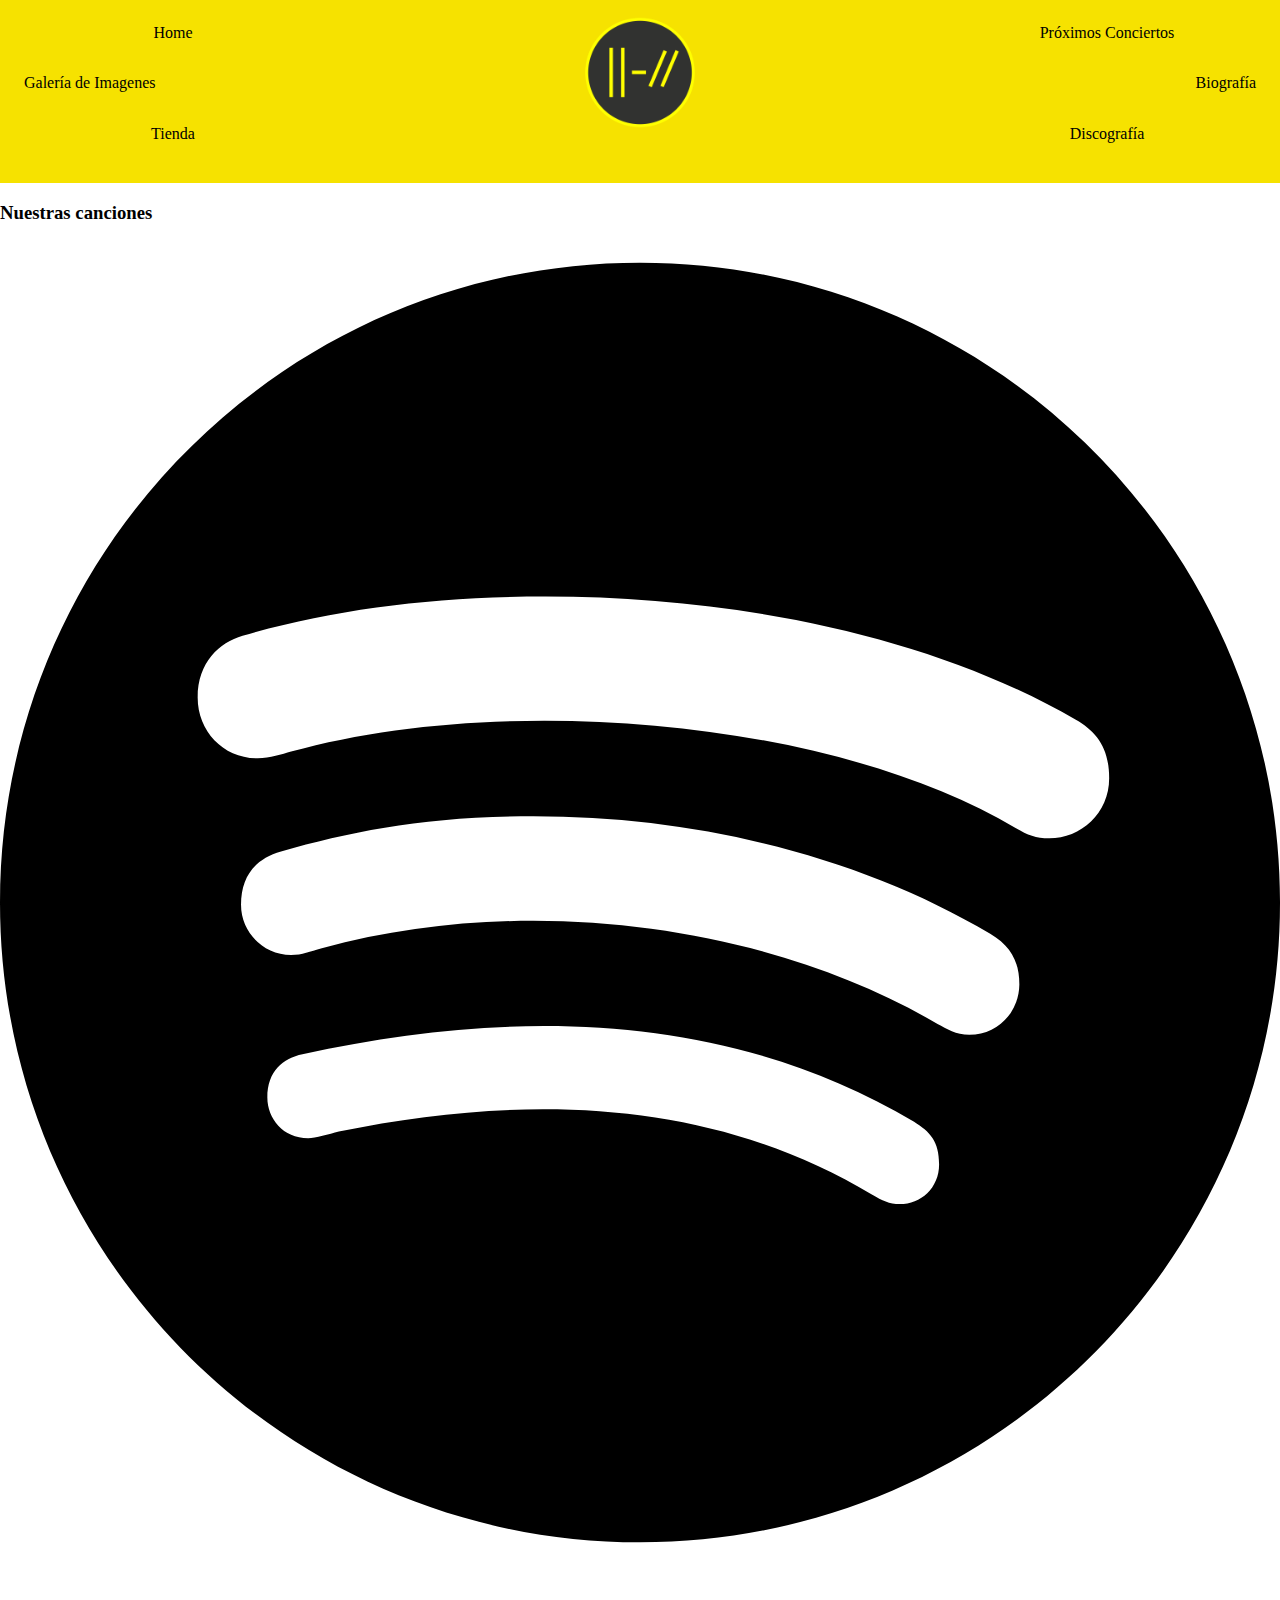
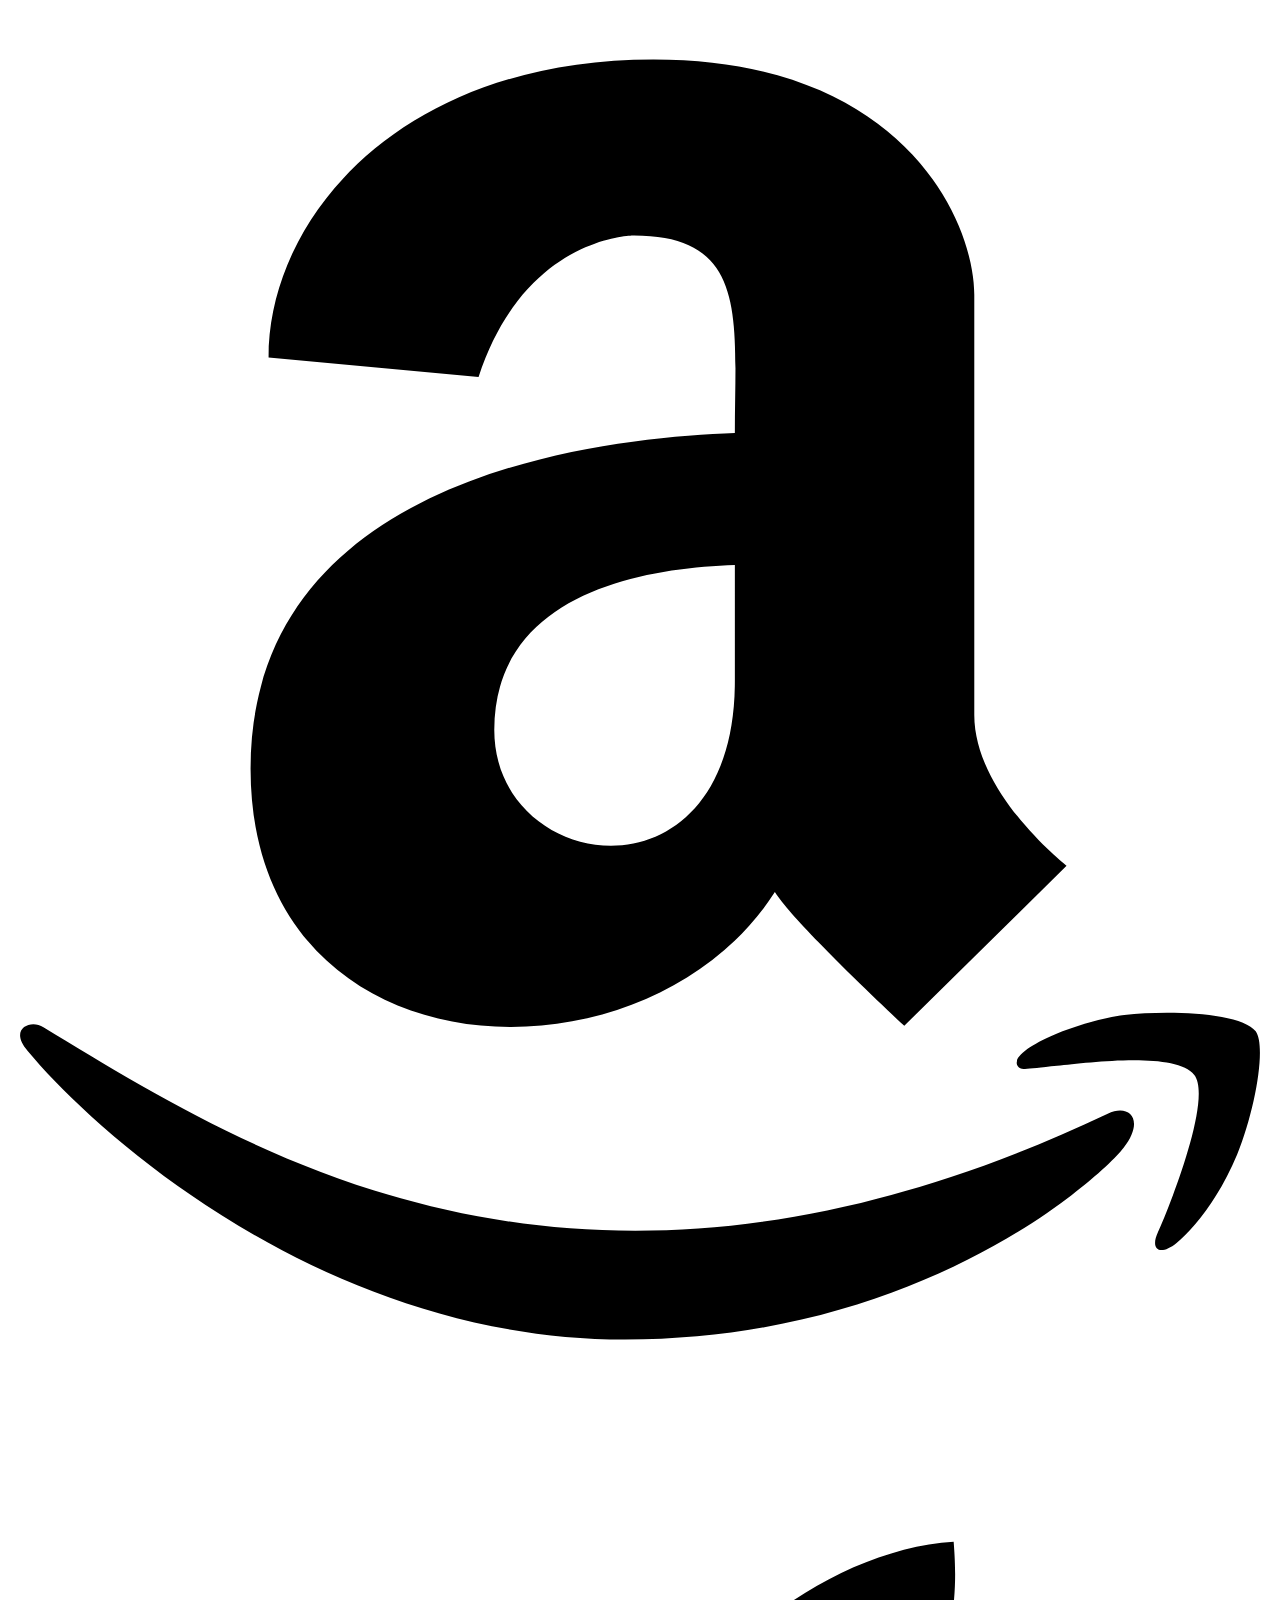
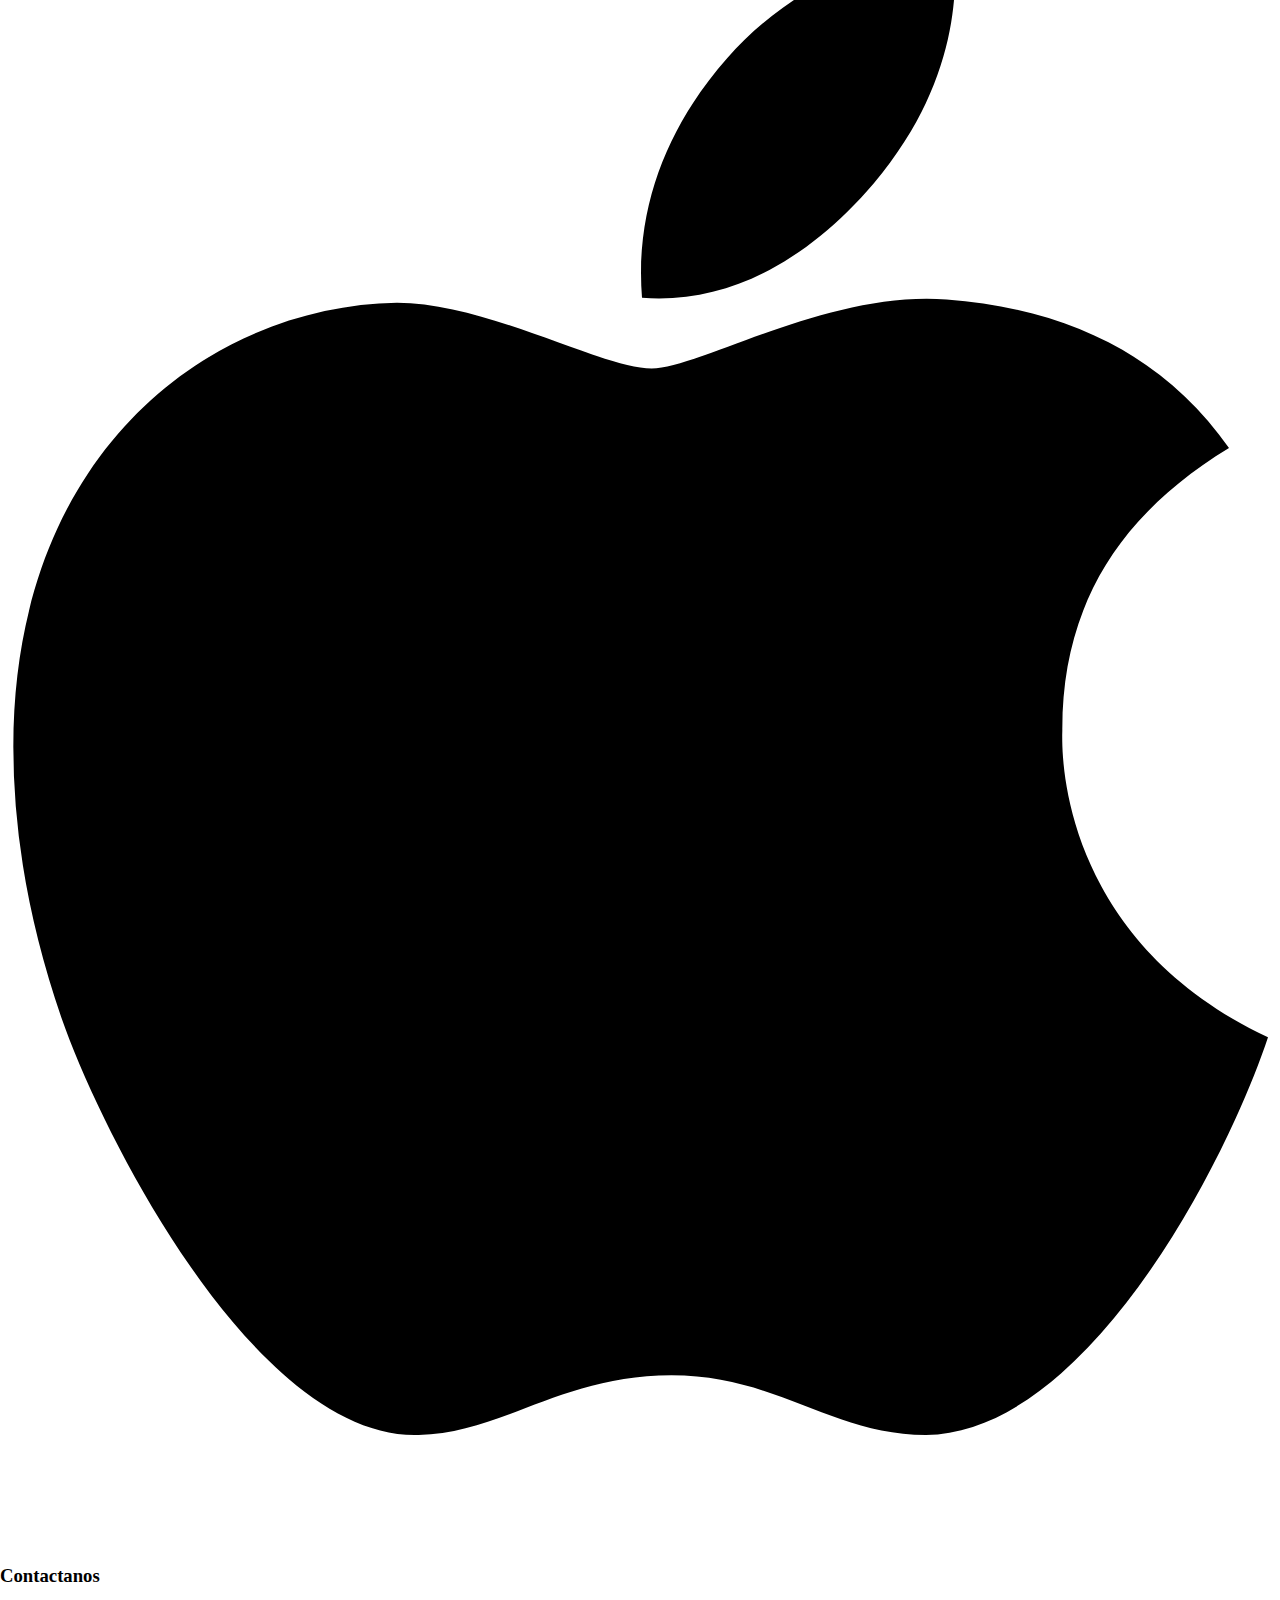
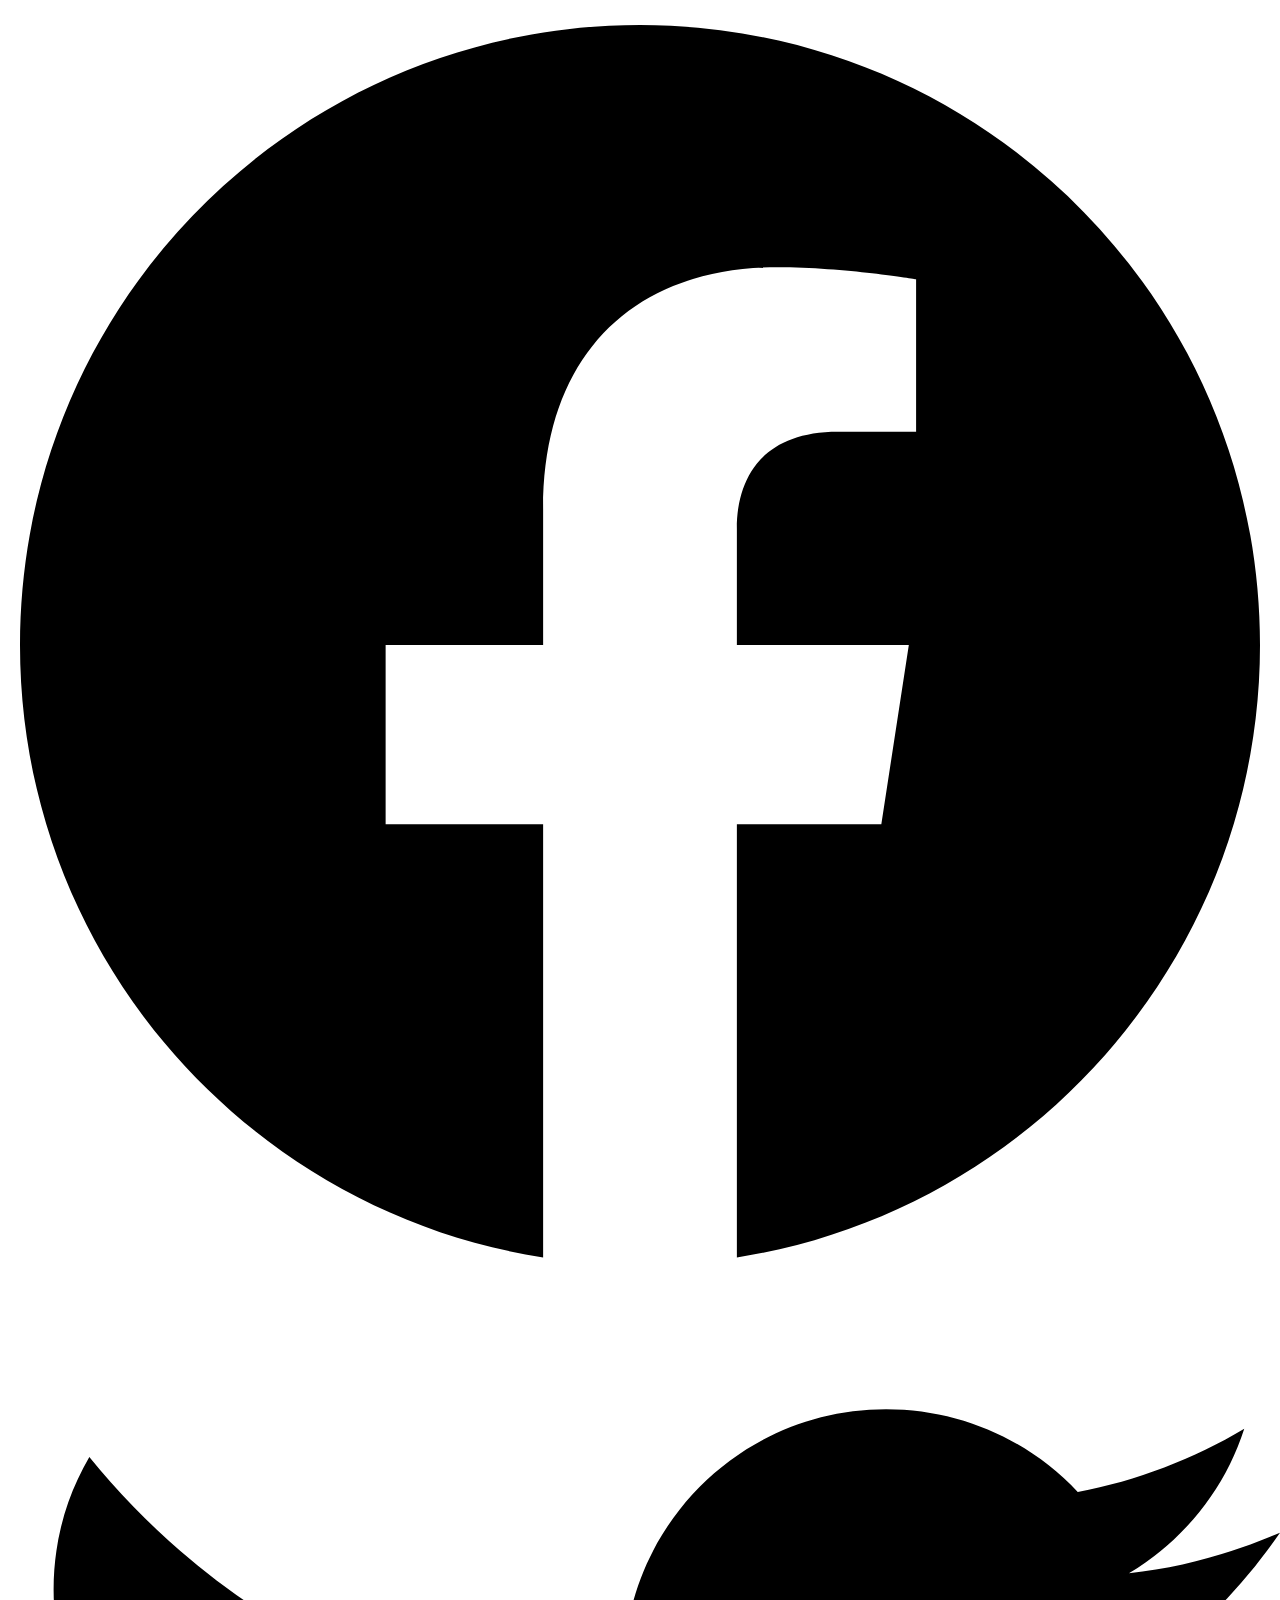
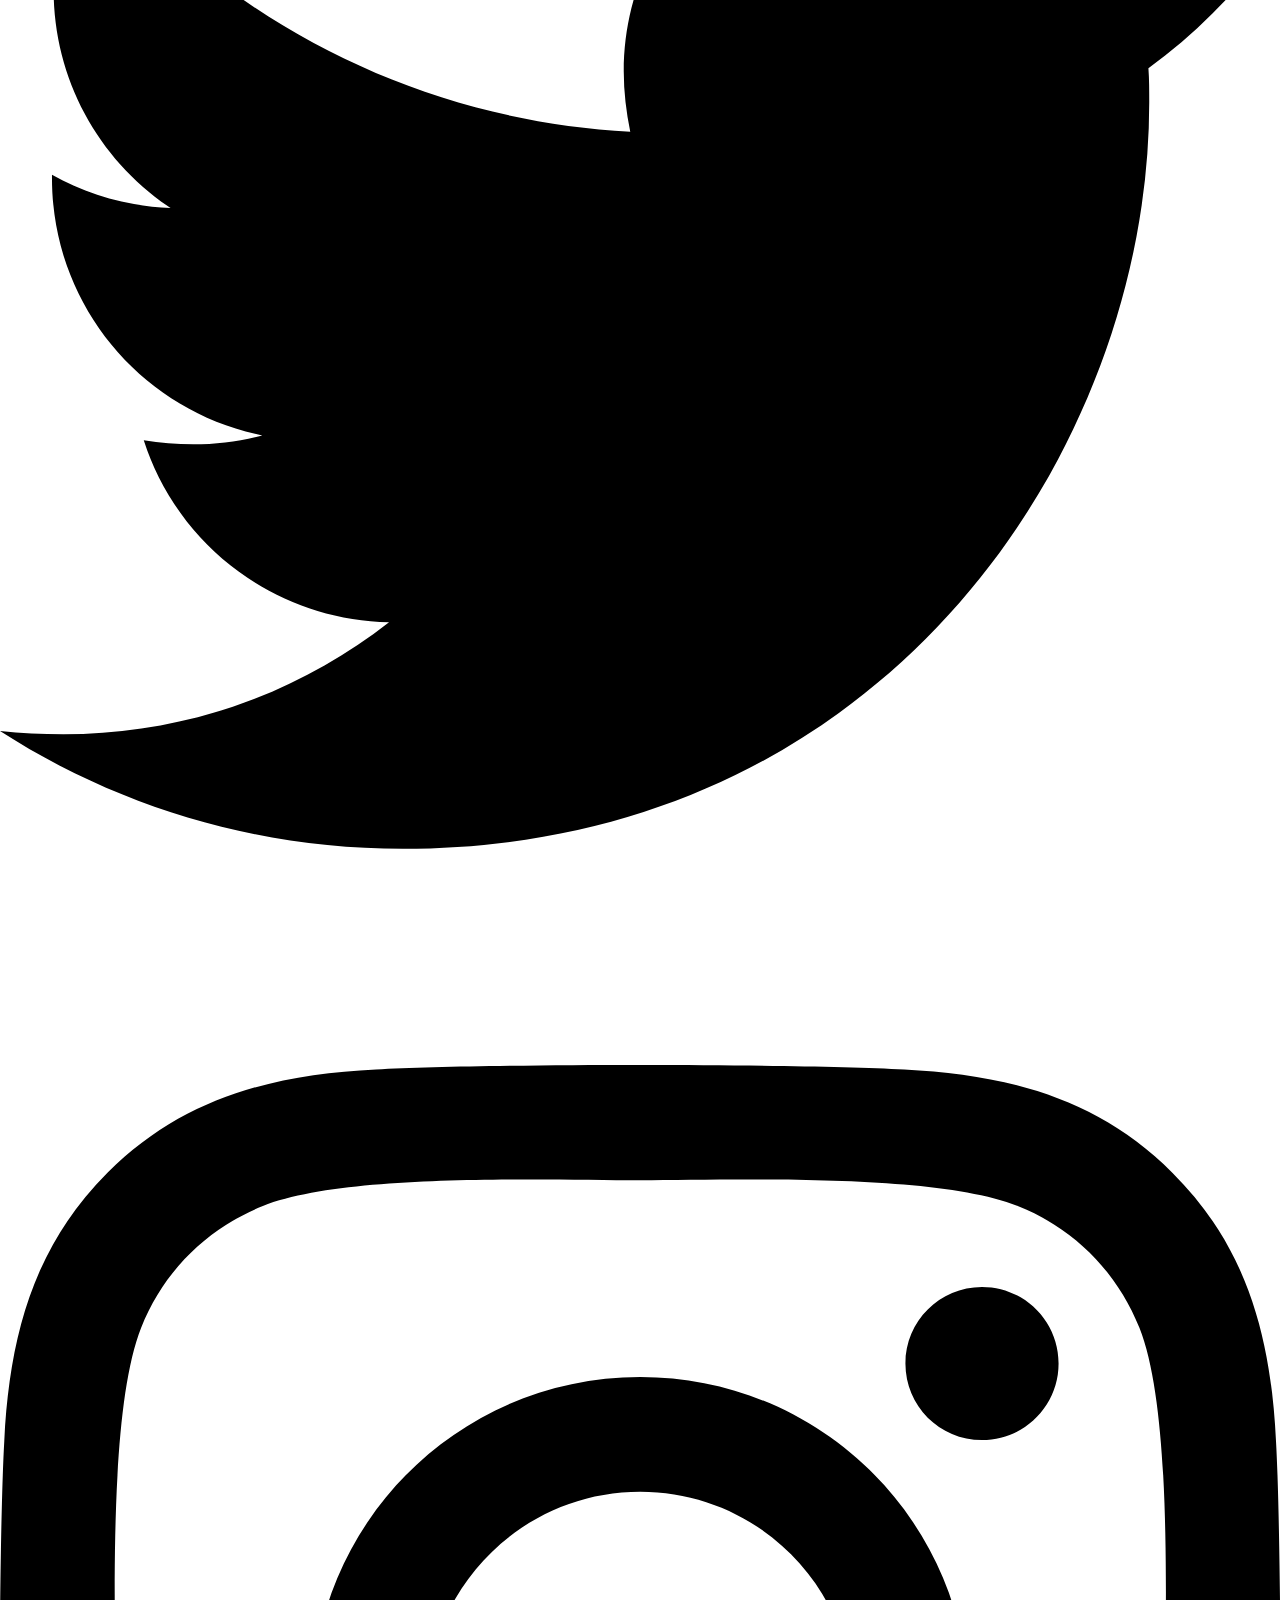
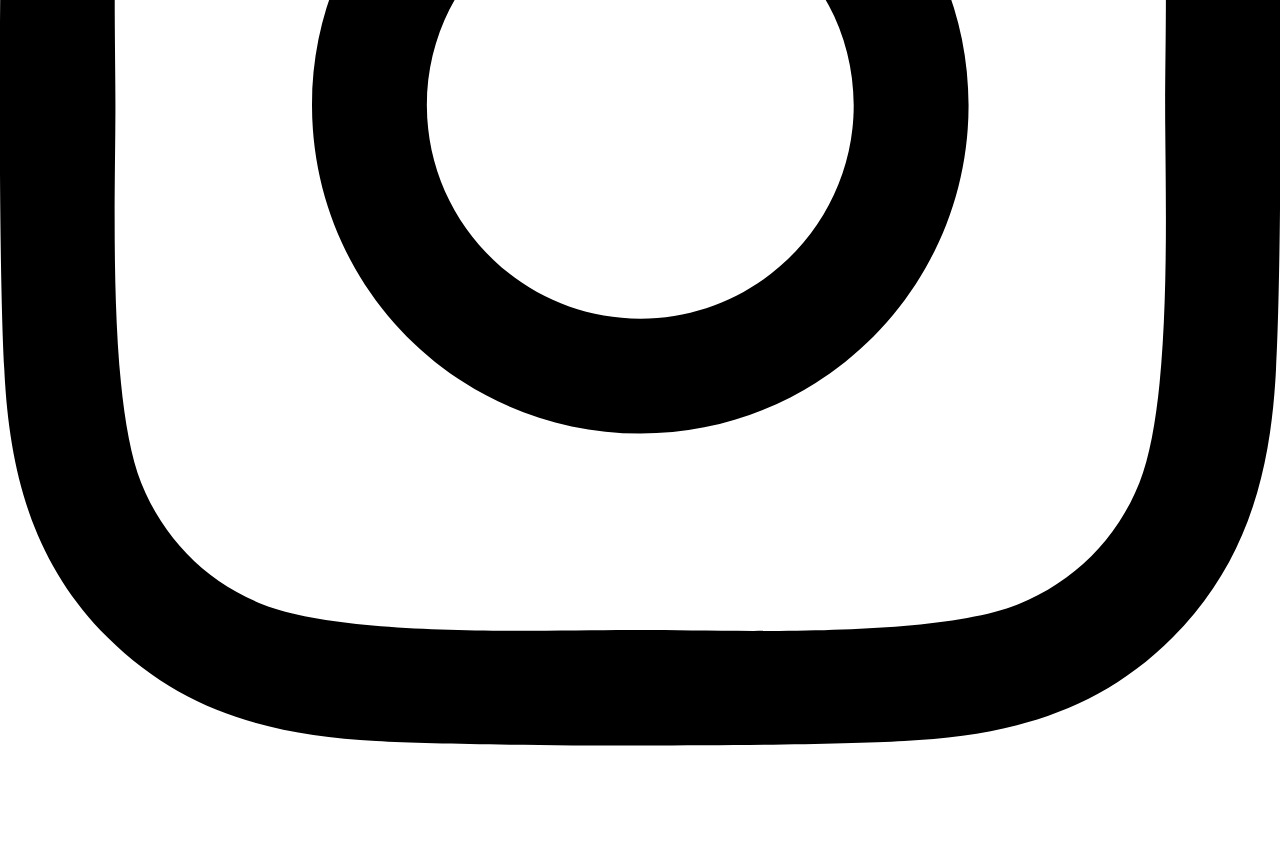
==== commit 4f74223a: "navbar" ====
--- a/index.html
+++ b/index.html
@@ -1,84 +1,86 @@
 <!DOCTYPE html>
 <html lang="en">
+  <head>
+    <meta charset="UTF-8" />
+    <meta name="viewport" content="width=device-width, initial-scale=1.0" />
+    <title>Document</title>
+    <link rel="stylesheet" href="./sass/main.css" />
+    <link rel="preconnect" href="https://fonts.gstatic.com" />
+    <link
+      href="https://fonts.googleapis.com/css2?family=Lato:ital,wght@0,100;0,300;0,400;0,700;0,900;1,100;1,300;1,400;1,700;1,900&display=swap"
+      rel="stylesheet"
+    />
+    <link
+      rel="stylesheet"
+      href="https://use.fontawesome.com/releases/v5.15.1/css/all.css"
+    />
+  </head>
 
-<head>
-    <meta charset="UTF-8">
-    <meta name="viewport" content="width=device-width, initial-scale=1.0">
-    <title>Document</title>
-    <link rel="stylesheet" href="./sass/main.css">
-    <link rel="preconnect" href="https://fonts.gstatic.com">
-    <link
-        href="https://fonts.googleapis.com/css2?family=Lato:ital,wght@0,100;0,300;0,400;0,700;0,900;1,100;1,300;1,400;1,700;1,900&display=swap"
-        rel="stylesheet">
-    <link rel="stylesheet" href="https://use.fontawesome.com/releases/v5.15.1/css/all.css" />
-</head>
+  <body>
+    <header class="banner">
+      <div class="contenedor-bannerC">
+        <img
+          class="logo-imagen"
+          src="assets\img\Twenty-One-Pilots-Emblema.png"
+          alt="logo_sitio_Twenty-One-Pilots-Emblema.png"
+        />
+      </div>
+      <div class="contenedor-bannerI">
+        <a class="link1" href="enlacepagina.html">Home</a>
+        <a class="link2" href="enlacepagina.html">Galería de Imagenes</a>
+        <a class="link3" href="enlacepagina.html">Tienda</a>
+      </div>
+      <div class="contenedor-bannerD">
+        <a class="link4" href="enlacepagina.html">Próximos Conciertos</a>
+        <a class="link5" href="enlacepagina.html">Biografía</a>
+        <a class="link6" href="enlacepagina.html">Discografía</a>
+      </div>
+    </header>
 
-<body>
+    <section class="cris"></section>
 
-    <!--     <header>
-            
-            <div class="contenedor-bannerC">
-                <img class="logo-imagen" src="assets\img\Twenty-One-Pilots-Emblema.png" alt="logo_sitio_Twenty-One-Pilots-Emblema.png">
-            </div>
-            <div>
-            <div class="contenedor-bannerI">
-                <a class="link1" href="enlacepagina.html">Home</a>
-                <a class="link2" href="enlacepagina.html">Galería de Imagenes</a>
-                <a class="link3" href="enlacepagina.html">Tienda</a>
-            </div>
-            <div class="contenedor-bannerD">
-                <a class="link4" href="enlacepagina.html">Próximos Conciertos</a>
-                <a class="link5" href="enlacepagina.html">Biografía</a>
-                <a class="link6" href="enlacepagina.html">Discografía</a>
-            </div>
-    </header>
- -->
-    <section class="cris">
+    <section class="ser"></section>
 
-
-
-    </section>
-
-    <section class="ser">
-
-
-    </section>
-
-    <section class="ser">
-
-
-    </section>
+    <section class="ser"></section>
 
     <footer>
+      <section class="appMusica">
+        <h3 class="blanco titulo">Nuestras canciones</h3>
+        <div class="contenedor-musica">
+          <img
+            class="musica"
+            src="assets\img\spotify-brands.svg"
+            alt="Spotify"
+          />
+          <img class="musica" src="assets\img\amazon-brands.svg" alt="Amazon" />
+          <img
+            class="musica"
+            src="assets\img\apple-brands.svg"
+            alt="Apple music"
+          />
+        </div>
+      </section>
 
-        <div class="container">
-            <div class="appMusica">
-                <h3 class="blanco titulo">Nuestras canciones</h3>
-                <div class="contenedor-musica">
-
-                    <img class="musica" src="assets\img\spotify-brands.svg" alt="Spotify">
-                    <img class="musica" src="assets\img\amazon-brands.svg" alt="Amazon">
-                    <img class="musica" src="assets\img\apple-brands.svg" alt="Apple music">
-                </div>
-
-            </div>
-
-            <div class="rSocial">
-                <h3 class="blanco titulo">Contactanos</h3>
-                <div class="contenedor-rSocial">
-
-
-                    <img class="rSocial" src="assets\img\facebook-brands.svg" alt="Facebook">
-                    <img class="rSocial" src="assets\img\twitter-brands.svg" alt="Twitter">
-                    <img class="rSocial" src="assets\img\instagram-brands.svg" alt="Instagram">
-                </div>
-
-            </div>
+      <section class="rSocial">
+        <h3 class="blanco titulo">Contactanos</h3>
+        <div class="contenedor-rSocial">
+          <img
+            class="rSocial"
+            src="assets\img\facebook-brands.svg"
+            alt="Facebook"
+          />
+          <img
+            class="rSocial"
+            src="assets\img\twitter-brands.svg"
+            alt="Twitter"
+          />
+          <img
+            class="rSocial"
+            src="assets\img\instagram-brands.svg"
+            alt="Instagram"
+          />
         </div>
+      </section>
     </footer>
-
-
-
-</body>
-
-</html>+  </body>
+</html>
--- a/sass/main.css
+++ b/sass/main.css
@@ -1,9 +1,9 @@
 /*! normalize.css v8.0.1 | MIT License | github.com/necolas/normalize.css */
-/* Document
+/* Document
    ========================================================================== */
-/**
- * 1. Correct the line height in all browsers.
- * 2. Prevent adjustments of font size after orientation changes in iOS.
+/**
+ * 1. Correct the line height in all browsers.
+ * 2. Prevent adjustments of font size after orientation changes in iOS.
  */
 html {
   line-height: 1.15;
@@ -12,36 +12,36 @@
   /* 2 */
 }
 
-/* Sections
-     ========================================================================== */
-/**
-   * Remove the margin in all browsers.
+/* Sections
+     ========================================================================== */
+/**
+   * Remove the margin in all browsers.
    */
 body {
   margin: 0;
 }
 
-/**
-   * Render the `main` element consistently in IE.
+/**
+   * Render the `main` element consistently in IE.
    */
 main {
   display: block;
 }
 
-/**
-   * Correct the font size and margin on `h1` elements within `section` and
-   * `article` contexts in Chrome, Firefox, and Safari.
+/**
+   * Correct the font size and margin on `h1` elements within `section` and
+   * `article` contexts in Chrome, Firefox, and Safari.
    */
 h1 {
   font-size: 2em;
   margin: 0.67em 0;
 }
 
-/* Grouping content
-     ========================================================================== */
-/**
-   * 1. Add the correct box sizing in Firefox.
-   * 2. Show the overflow in Edge and IE.
+/* Grouping content
+     ========================================================================== */
+/**
+   * 1. Add the correct box sizing in Firefox.
+   * 2. Show the overflow in Edge and IE.
    */
 hr {
   -webkit-box-sizing: content-box;
@@ -53,9 +53,9 @@
   /* 2 */
 }
 
-/**
-   * 1. Correct the inheritance and scaling of font size in all browsers.
-   * 2. Correct the odd `em` font sizing in all browsers.
+/**
+   * 1. Correct the inheritance and scaling of font size in all browsers.
+   * 2. Correct the odd `em` font sizing in all browsers.
    */
 pre {
   font-family: monospace, monospace;
@@ -64,18 +64,18 @@
   /* 2 */
 }
 
-/* Text-level semantics
-     ========================================================================== */
-/**
-   * Remove the gray background on active links in IE 10.
+/* Text-level semantics
+     ========================================================================== */
+/**
+   * Remove the gray background on active links in IE 10.
    */
 a {
   background-color: transparent;
 }
 
-/**
-   * 1. Remove the bottom border in Chrome 57-
-   * 2. Add the correct text decoration in Chrome, Edge, IE, Opera, and Safari.
+/**
+   * 1. Remove the bottom border in Chrome 57-
+   * 2. Add the correct text decoration in Chrome, Edge, IE, Opera, and Safari.
    */
 abbr[title] {
   border-bottom: none;
@@ -87,17 +87,17 @@
   /* 2 */
 }
 
-/**
-   * Add the correct font weight in Chrome, Edge, and Safari.
+/**
+   * Add the correct font weight in Chrome, Edge, and Safari.
    */
 b,
 strong {
   font-weight: bolder;
 }
 
-/**
-   * 1. Correct the inheritance and scaling of font size in all browsers.
-   * 2. Correct the odd `em` font sizing in all browsers.
+/**
+   * 1. Correct the inheritance and scaling of font size in all browsers.
+   * 2. Correct the odd `em` font sizing in all browsers.
    */
 code,
 kbd,
@@ -108,16 +108,16 @@
   /* 2 */
 }
 
-/**
-   * Add the correct font size in all browsers.
+/**
+   * Add the correct font size in all browsers.
    */
 small {
   font-size: 80%;
 }
 
-/**
-   * Prevent `sub` and `sup` elements from affecting the line height in
-   * all browsers.
+/**
+   * Prevent `sub` and `sup` elements from affecting the line height in
+   * all browsers.
    */
 sub,
 sup {
@@ -135,20 +135,20 @@
   top: -0.5em;
 }
 
-/* Embedded content
-     ========================================================================== */
-/**
-   * Remove the border on images inside links in IE 10.
+/* Embedded content
+     ========================================================================== */
+/**
+   * Remove the border on images inside links in IE 10.
    */
 img {
   border-style: none;
 }
 
-/* Forms
-     ========================================================================== */
-/**
-   * 1. Change the font styles in all browsers.
-   * 2. Remove the margin in Firefox and Safari.
+/* Forms
+     ========================================================================== */
+/**
+   * 1. Change the font styles in all browsers.
+   * 2. Remove the margin in Firefox and Safari.
    */
 button,
 input,
@@ -165,9 +165,9 @@
   /* 2 */
 }
 
-/**
-   * Show the overflow in IE.
-   * 1. Show the overflow in Edge.
+/**
+   * Show the overflow in IE.
+   * 1. Show the overflow in Edge.
    */
 button,
 input {
@@ -175,9 +175,9 @@
   overflow: visible;
 }
 
-/**
-   * Remove the inheritance of text transform in Edge, Firefox, and IE.
-   * 1. Remove the inheritance of text transform in Firefox.
+/**
+   * Remove the inheritance of text transform in Edge, Firefox, and IE.
+   * 1. Remove the inheritance of text transform in Firefox.
    */
 button,
 select {
@@ -185,8 +185,8 @@
   text-transform: none;
 }
 
-/**
-   * Correct the inability to style clickable types in iOS and Safari.
+/**
+   * Correct the inability to style clickable types in iOS and Safari.
    */
 button,
 [type="button"],
@@ -195,8 +195,8 @@
   -webkit-appearance: button;
 }
 
-/**
-   * Remove the inner border and padding in Firefox.
+/**
+   * Remove the inner border and padding in Firefox.
    */
 button::-moz-focus-inner,
 [type="button"]::-moz-focus-inner,
@@ -206,8 +206,8 @@
   padding: 0;
 }
 
-/**
-   * Restore the focus styles unset by the previous rule.
+/**
+   * Restore the focus styles unset by the previous rule.
    */
 button:-moz-focusring,
 [type="button"]:-moz-focusring,
@@ -216,18 +216,18 @@
   outline: 1px dotted ButtonText;
 }
 
-/**
-   * Correct the padding in Firefox.
+/**
+   * Correct the padding in Firefox.
    */
 fieldset {
   padding: 0.35em 0.75em 0.625em;
 }
 
-/**
-   * 1. Correct the text wrapping in Edge and IE.
-   * 2. Correct the color inheritance from `fieldset` elements in IE.
-   * 3. Remove the padding so developers are not caught out when they zero out
-   *    `fieldset` elements in all browsers.
+/**
+   * 1. Correct the text wrapping in Edge and IE.
+   * 2. Correct the color inheritance from `fieldset` elements in IE.
+   * 3. Remove the padding so developers are not caught out when they zero out
+   *    `fieldset` elements in all browsers.
    */
 legend {
   -webkit-box-sizing: border-box;
@@ -245,23 +245,23 @@
   /* 1 */
 }
 
-/**
-   * Add the correct vertical alignment in Chrome, Firefox, and Opera.
+/**
+   * Add the correct vertical alignment in Chrome, Firefox, and Opera.
    */
 progress {
   vertical-align: baseline;
 }
 
-/**
-   * Remove the default vertical scrollbar in IE 10+.
+/**
+   * Remove the default vertical scrollbar in IE 10+.
    */
 textarea {
   overflow: auto;
 }
 
-/**
-   * 1. Add the correct box sizing in IE 10.
-   * 2. Remove the padding in IE 10.
+/**
+   * 1. Add the correct box sizing in IE 10.
+   * 2. Remove the padding in IE 10.
    */
 [type="checkbox"],
 [type="radio"] {
@@ -272,17 +272,17 @@
   /* 2 */
 }
 
-/**
-   * Correct the cursor style of increment and decrement buttons in Chrome.
+/**
+   * Correct the cursor style of increment and decrement buttons in Chrome.
    */
 [type="number"]::-webkit-inner-spin-button,
 [type="number"]::-webkit-outer-spin-button {
   height: auto;
 }
 
-/**
-   * 1. Correct the odd appearance in Chrome and Safari.
-   * 2. Correct the outline style in Safari.
+/**
+   * 1. Correct the odd appearance in Chrome and Safari.
+   * 2. Correct the outline style in Safari.
    */
 [type="search"] {
   -webkit-appearance: textfield;
@@ -291,16 +291,16 @@
   /* 2 */
 }
 
-/**
-   * Remove the inner padding in Chrome and Safari on macOS.
+/**
+   * Remove the inner padding in Chrome and Safari on macOS.
    */
 [type="search"]::-webkit-search-decoration {
   -webkit-appearance: none;
 }
 
-/**
-   * 1. Correct the inability to style clickable types in iOS and Safari.
-   * 2. Change font properties to `inherit` in Safari.
+/**
+   * 1. Correct the inability to style clickable types in iOS and Safari.
+   * 2. Change font properties to `inherit` in Safari.
    */
 ::-webkit-file-upload-button {
   -webkit-appearance: button;
@@ -309,159 +309,40 @@
   /* 2 */
 }
 
-/* Interactive
-     ========================================================================== */
-/*
-   * Add the correct display in Edge, IE 10+, and Firefox.
+/* Interactive
+     ========================================================================== */
+/*
+   * Add the correct display in Edge, IE 10+, and Firefox.
    */
 details {
   display: block;
 }
 
-/*
-   * Add the correct display in all browsers.
+/*
+   * Add the correct display in all browsers.
    */
 summary {
   display: list-item;
 }
 
-/* Misc
-     ========================================================================== */
-/**
-   * Add the correct display in IE 10+.
+/* Misc
+     ========================================================================== */
+/**
+   * Add the correct display in IE 10+.
    */
 template {
   display: none;
 }
 
-/**
-   * Add the correct display in IE 10.
+/**
+   * Add the correct display in IE 10.
    */
 [hidden] {
   display: none;
 }
 
-header {
+.banner {
   background-color: #f6e200;
-  height: 30vh;
-}
-
-footer {
-  background-color: lightblue;
-  height: 30vh;
-}
-
-.cris {
-  background-color: black;
-}
-
-.cris .title {
-  padding: 2rem;
-}
-
-.cris .title h2 {
-  text-align: center;
-  text-transform: uppercase;
-  font-family: 'Lato', sans-serif;
-  font-size: 3rem;
-  font-weight: 700;
-  color: #f6e200;
-}
-
-.cris .container {
-  display: -ms-grid;
-  display: grid;
-  -ms-grid-columns: 1fr;
-      grid-template-columns: 1fr;
-  padding: 2rem;
-  -webkit-box-align: center;
-      -ms-flex-align: center;
-          align-items: center;
-}
-
-.cris .container .box {
-  padding-bottom: 2rem;
-}
-
-.cris .container .box .videoWrapper {
-  position: relative;
-  padding-bottom: 56.25%;
-  /* 16:9 */
-  height: 0;
-}
-
-.cris .container .box .videoWrapper iframe {
-  position: absolute;
-  top: 0;
-  left: 0;
-  width: 100%;
-  height: 100%;
-}
-
-@media (min-width: 1280px) {
-  .cris .container {
-    -ms-grid-columns: 1fr 1fr 1fr;
-        grid-template-columns: 1fr 1fr 1fr;
-    -webkit-column-gap: 2rem;
-            column-gap: 2rem;
-  }
-}
-
-.cris2 {
-  min-height: 70vh;
-  padding-top: 2rem;
-  padding-bottom: 2rem;
-  color: #f6e200;
-  background-color: #000000;
-}
-
-.cris2 h1 {
-  text-align: center;
-  text-transform: uppercase;
-  font-family: 'Lato', sans-serif;
-  font-size: 2.5rem;
-  font-weight: 700;
-  color: #f6e200;
-}
-
-.cris2 h2 {
-  text-align: center;
-  text-transform: uppercase;
-  font-family: 'Lato', sans-serif;
-  font-size: 1.5rem;
-  color: #f6e200;
-  /* line-height: 0; */
-}
-
-.cris2 h3 {
-  text-align: center;
-  text-transform: uppercase;
-  font-family: 'Lato', sans-serif;
-  font-size: 0.75rem;
-  color: #f6e200;
-  line-height: 0;
-  padding-bottom: 2rem;
-}
-
-.cris2 img {
-  max-width: 200px;
-}
-
-.cris2 .discografia {
-  margin: 0 auto;
-  max-width: 1200px;
-  display: -webkit-box;
-  display: -ms-flexbox;
-  display: flex;
-  gap: 2rem;
-  -ms-flex-wrap: wrap;
-      flex-wrap: wrap;
-  -webkit-box-pack: center;
-      -ms-flex-pack: center;
-          justify-content: center;
-}
-
-.cris2 .discografia .disco {
   display: -webkit-box;
   display: -ms-flexbox;
   display: flex;
@@ -469,140 +350,63 @@
   -webkit-box-direction: normal;
       -ms-flex-direction: column;
           flex-direction: column;
-  -webkit-box-pack: end;
-      -ms-flex-pack: end;
-          justify-content: flex-end;
-  -webkit-box-flex: 0;
-      -ms-flex: 0 0 calc(16.66% - 20px);
-          flex: 0 0 calc(16.66% - 20px);
-}
-
-.cris3 {
-  padding-top: 2rem;
-  padding-bottom: 2rem;
+  padding: 1em;
+}
+
+@media screen and (min-width: 768px) {
+  .banner {
+    -webkit-box-orient: horizontal;
+    -webkit-box-direction: normal;
+        -ms-flex-direction: row;
+            flex-direction: row;
+    -webkit-box-pack: justify;
+        -ms-flex-pack: justify;
+            justify-content: space-between;
+  }
+}
+
+.banner a {
+  text-decoration: none;
+  background-color: #000000;
   color: #f6e200;
-  background-color: #000000;
-}
-
-.cris3 .biografia {
-  margin: 0 auto;
-  max-width: 1200px;
-  padding: 2.5rem;
-}
-
-.cris3 .biografia h1 {
-  text-align: center;
-  text-transform: uppercase;
-  font-family: 'Lato', sans-serif;
-  font-size: 2.5rem;
-  font-weight: 700;
-  color: #f6e200;
-}
-
-.cris3 .biografia h2 {
-  text-align: center;
-  text-transform: uppercase;
-  font-family: 'Lato', sans-serif;
-  font-size: 2rem;
-  color: #f6e200;
-  /* line-height: 0; */
-}
-
-.cris3 .biografia p {
-  /* text-transform: uppercase; */
-  font-family: 'Lato', sans-serif;
-  font-size: 1rem;
-  color: #f6e200;
-  line-height: 1.2rem;
-}
-
-.cris3 .biografia img {
-  display: block;
-  margin: 0 auto;
-  max-height: 250px;
-}
-
-@media (min-width: 1280px) {
-  .cris3 p {
-    /* text-transform: uppercase; */
-    font-family: 'Lato', sans-serif;
-    font-size: 1.5rem;
-    color: #f6e200;
-    line-height: 1.5rem;
-  }
-  .cris3 img {
-    padding: 2rem;
-    display: block;
-    margin: 0 auto;
-    max-height: 300px;
-  }
-}
-
-.ser * {
-  -webkit-box-sizing: border-box;
-          box-sizing: border-box;
-}
-
-.ser .container {
-  padding: 1em;
-  max-width: 1200px;
-  margin-left: auto;
-  margin-right: auto;
-}
-
-.ser h2 {
-  text-align: center;
-  margin-bottom: 2em;
-}
-
-.ser .row, .ser .events {
-  display: -webkit-box;
-  display: -ms-flexbox;
-  display: flex;
-  -webkit-box-pack: justify;
-      -ms-flex-pack: justify;
-          justify-content: space-between;
-  -webkit-box-orient: horizontal;
-  -webkit-box-direction: normal;
-      -ms-flex-direction: row;
-          flex-direction: row;
-}
-
-.ser .events {
-  display: none;
-}
-
-@media screen and (min-width: 768px) {
-  .ser .events {
-    display: -webkit-box;
-    display: -ms-flexbox;
-    display: flex;
-  }
-}
-
-.ser.prox-events {
-  background-color: #f6e200;
-}
-
-.ser.prox-events .row, .ser.prox-events .events {
-  -ms-flex-wrap: wrap;
-      flex-wrap: wrap;
-}
-
-.ser.prox-events .event {
-  padding: 1.5em;
-  width: 250px;
+  padding: 0.5em;
+  margin-bottom: 0.25em;
+  -webkit-transition: all 0.3s ease;
+  transition: all 0.3s ease;
+}
+
+@media screen and (min-width: 768px) {
+  .banner a {
+    margin-bottom: 1em;
+    background-color: #f6e200;
+    color: #000000;
+    text-align: center;
+  }
+}
+
+.banner a:hover {
   background-color: #f6e200;
   color: #000000;
-  border: 5px solid #000000;
-  margin-bottom: 1em;
-  margin-left: auto;
-  margin-right: auto;
-  -ms-flex-negative: 0;
-      flex-shrink: 0;
-  -webkit-box-flex: 1;
-      -ms-flex-positive: 1;
-          flex-grow: 1;
+  -webkit-box-shadow: 0 0 0 2px #000000;
+          box-shadow: 0 0 0 2px #000000;
+}
+
+@media screen and (min-width: 768px) {
+  .banner a:hover {
+    background-color: #000000;
+    color: #f6e200;
+  }
+}
+
+.banner .logo-imagen {
+  display: block;
+  width: 200px;
+  height: auto;
+  margin: 0 auto;
+  margin-bottom: 0.5em;
+}
+
+.banner .contenedor-bannerI {
   display: -webkit-box;
   display: -ms-flexbox;
   display: flex;
@@ -610,198 +414,57 @@
   -webkit-box-direction: normal;
       -ms-flex-direction: column;
           flex-direction: column;
-  -webkit-box-pack: justify;
-      -ms-flex-pack: justify;
-          justify-content: space-between;
-  margin-right: 0.5em;
-  margin-left: 0.5em;
-}
-
-.ser.prox-events .event:hover {
-  -webkit-box-shadow: inset 0 0 0 5px #000000;
-          box-shadow: inset 0 0 0 5px #000000;
-  -webkit-transition: all 0.3s ease;
-  transition: all 0.3s ease;
-}
-
-.ser.prox-events .event .date {
-  margin-top: 0.5em;
-}
-
-.ser.prox-events .event .event-name {
-  font-size: 1.5em;
-  margin: 0.25em 0;
-}
-
-.ser.prox-events .event .location {
-  margin-bottom: 2.5em;
-}
-
-.ser.prox-events .event .button-tickets {
-  background-color: #000000;
-  color: #f6e200;
-  text-decoration: none;
-  display: block;
-  text-align: center;
-  width: 100%;
-  padding: 0.5em 2em;
-  text-transform: uppercase;
-  -webkit-transition: all 0.3s ease;
-  transition: all 0.3s ease;
-}
-
-.ser.prox-events .event .button-tickets:hover {
-  background-color: #f6e200;
-  color: #000000;
-  -webkit-box-shadow: inset 0 0 0 5px #000000;
-          box-shadow: inset 0 0 0 5px #000000;
-}
-
-.ser.prox-events .show-events, .ser.prox-events .hide-events {
-  -webkit-box-sizing: border-box;
-          box-sizing: border-box;
-  border: 0;
-  background-color: #000000;
-  color: #f6e200;
-  text-decoration: none;
-  display: block;
-  text-align: center;
-  padding: 0.5em 2em;
-  text-transform: uppercase;
-  -webkit-transition: all 0.3s ease;
-  transition: all 0.3s ease;
-  margin: 0 0.5rem;
-  width: calc(100% - 1rem);
-}
-
-@media screen and (min-width: 768px) {
-  .ser.prox-events .show-events, .ser.prox-events .hide-events {
-    display: none;
-  }
-}
-
-.ser.prox-events .show-events:hover, .ser.prox-events .hide-events:hover {
-  background-color: #f6e200;
-  color: #000000;
-  -webkit-box-shadow: inset 0 0 0 5px #000000;
-          box-shadow: inset 0 0 0 5px #000000;
-}
-
-.ser.prox-events .show-events:focus, .ser.prox-events .hide-events:focus {
-  display: none;
-}
-
-.ser.prox-events .show-events:focus ~ .events, .ser.prox-events .hide-events:focus ~ .events {
+}
+
+@media screen and (min-width: 768px) {
+  .banner .contenedor-bannerI {
+    width: 250px;
+    -webkit-box-ordinal-group: 2;
+        -ms-flex-order: 1;
+            order: 1;
+  }
+  .banner .contenedor-bannerI .link2 {
+    margin-right: auto;
+    width: auto;
+  }
+  .banner .contenedor-bannerI .link1,
+  .banner .contenedor-bannerI .link3 {
+    margin-left: 4em;
+  }
+}
+
+.banner .contenedor-bannerD {
   display: -webkit-box;
   display: -ms-flexbox;
   display: flex;
-}
-
-.ser.prox-events .show-events:focus ~ .hide-events, .ser.prox-events .hide-events:focus ~ .hide-events {
-  display: block;
-}
-
-.ser.prox-events .hide-events {
-  display: none;
-}
-
-.ser.merch {
-  background-color: #000000;
-  color: #f6e200;
-}
-
-.ser.merch .row, .ser.merch .events {
-  -ms-flex-wrap: wrap;
-      flex-wrap: wrap;
-}
-
-.ser.merch .merch-item {
-  width: 250px;
-  height: auto;
-  background-color: #f6e200;
-  margin-bottom: 1em;
-  margin-right: 0.5em;
-  margin-left: 0.5em;
-  -ms-flex-negative: 0;
-      flex-shrink: 0;
-  -webkit-box-flex: 1;
-      -ms-flex-positive: 1;
-          flex-grow: 1;
-  overflow: hidden;
-}
-
-.ser.merch .merch-item img {
-  display: block;
-  width: 100%;
-  height: auto;
-  -webkit-transition: all 0.5s ease;
-  transition: all 0.5s ease;
-}
-
-.ser.merch .merch-item img:hover {
-  -webkit-transform: scale(1.2);
-          transform: scale(1.2);
-}
-
-.ser.contact {
-  background-color: #f6e200;
-}
-
-.ser.contact .row, .ser.contact .events {
-  display: block;
-}
-
-@media screen and (min-width: 768px) {
-  .ser.contact .row, .ser.contact .events {
-    display: -webkit-box;
-    display: -ms-flexbox;
-    display: flex;
-  }
-}
-
-.ser.contact input {
-  padding: 1em;
-  background-color: #f6e200;
-  color: #000000;
-  margin-bottom: 1em;
-  border: 1px solid #000000;
-  -webkit-transition: all 0.3s ease;
-  transition: all 0.3s ease;
-}
-
-.ser.contact input:focus {
-  -webkit-box-shadow: inset 0 0 0 3px #000000;
-          box-shadow: inset 0 0 0 3px #000000;
-}
-
-@media screen and (min-width: 768px) {
-  .ser.contact input {
-    margin-bottom: 0;
-    margin-right: 1em;
-  }
-}
-
-.ser.contact button {
-  background-color: #000000;
-  color: #f6e200;
-  padding: 1em;
-  border: 0;
-  text-transform: uppercase;
-  cursor: pointer;
-  -webkit-transition: all 0.3s ease;
-  transition: all 0.3s ease;
-}
-
-.ser.contact button:hover {
-  -webkit-box-shadow: inset 0 0 0 5px #000000;
-          box-shadow: inset 0 0 0 5px #000000;
-  background-color: #f6e200;
-  color: #000000;
-}
-
-.ser.contact input,
-.ser.contact button {
-  display: block;
-  width: 100%;
+  -webkit-box-orient: vertical;
+  -webkit-box-direction: normal;
+      -ms-flex-direction: column;
+          flex-direction: column;
+}
+
+@media screen and (min-width: 768px) {
+  .banner .contenedor-bannerD {
+    width: 250px;
+    text-align: right;
+    -webkit-box-ordinal-group: 4;
+        -ms-flex-order: 3;
+            order: 3;
+  }
+  .banner .contenedor-bannerD .link5 {
+    margin-left: auto;
+  }
+  .banner .contenedor-bannerD .link4,
+  .banner .contenedor-bannerD .link6 {
+    margin-right: 4em;
+  }
+}
+
+@media screen and (min-width: 768px) {
+  .banner .contenedor-bannerC {
+    -webkit-box-ordinal-group: 3;
+        -ms-flex-order: 2;
+            order: 2;
+  }
 }
 /*# sourceMappingURL=main.css.map */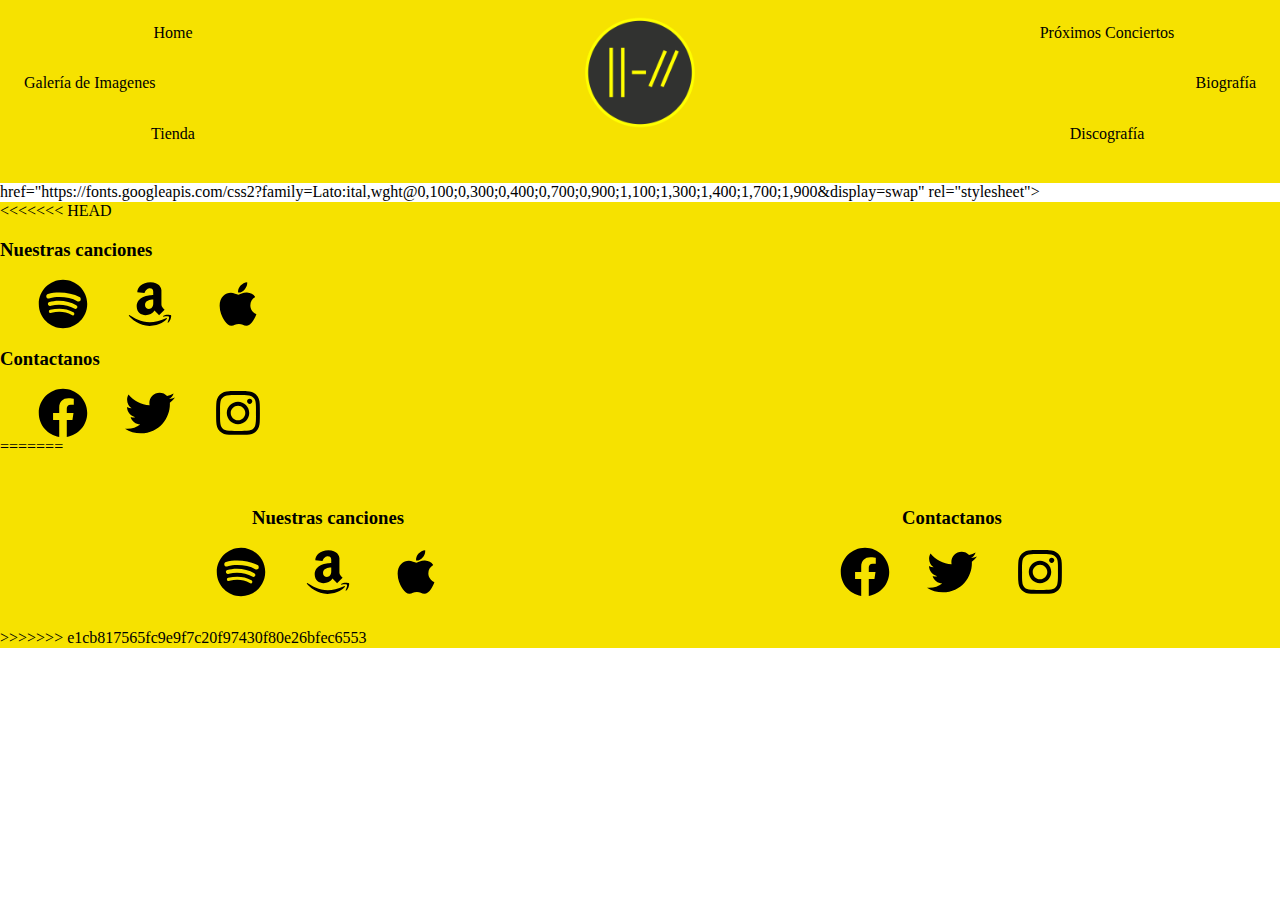
==== commit 49022d45: "modificaciones juntas" ====
--- a/index.html
+++ b/index.html
@@ -38,12 +38,46 @@
     </header>
 
     <section class="cris"></section>
+        href="https://fonts.googleapis.com/css2?family=Lato:ital,wght@0,100;0,300;0,400;0,700;0,900;1,100;1,300;1,400;1,700;1,900&display=swap"
+        rel="stylesheet">
+    <link rel="stylesheet" href="https://use.fontawesome.com/releases/v5.15.1/css/all.css" />
+</head>
+
+<body>
+
+    <!--     <header>
+            
+            <div class="contenedor-bannerC">
+                <img class="logo-imagen" src="assets\img\Twenty-One-Pilots-Emblema.png" alt="logo_sitio_Twenty-One-Pilots-Emblema.png">
+            </div>
+            <div>
+            <div class="contenedor-bannerI">
+                <a class="link1" href="enlacepagina.html">Home</a>
+                <a class="link2" href="enlacepagina.html">Galería de Imagenes</a>
+                <a class="link3" href="enlacepagina.html">Tienda</a>
+            </div>
+            <div class="contenedor-bannerD">
+                <a class="link4" href="enlacepagina.html">Próximos Conciertos</a>
+                <a class="link5" href="enlacepagina.html">Biografía</a>
+                <a class="link6" href="enlacepagina.html">Discografía</a>
+            </div>
+    </header>
+ -->
+    <section class="cris">
+
+
+
+    </section>
+
+    <section class="ser">
+
 
     <section class="ser"></section>
 
     <section class="ser"></section>
 
     <footer>
+<<<<<<< HEAD
       <section class="appMusica">
         <h3 class="blanco titulo">Nuestras canciones</h3>
         <div class="contenedor-musica">
@@ -81,6 +115,33 @@
           />
         </div>
       </section>
+=======
+
+        <div class="container">
+            <div class="appMusica">
+                <h3 class="blanco titulo">Nuestras canciones</h3>
+                <div class="contenedor-musica">
+
+                    <img class="musica" src="assets\img\spotify-brands.svg" alt="Spotify">
+                    <img class="musica" src="assets\img\amazon-brands.svg" alt="Amazon">
+                    <img class="musica" src="assets\img\apple-brands.svg" alt="Apple music">
+                </div>
+
+            </div>
+
+            <div class="rSocial">
+                <h3 class="blanco titulo">Contactanos</h3>
+                <div class="contenedor-rSocial">
+
+
+                    <img class="rSocial" src="assets\img\facebook-brands.svg" alt="Facebook">
+                    <img class="rSocial" src="assets\img\twitter-brands.svg" alt="Twitter">
+                    <img class="rSocial" src="assets\img\instagram-brands.svg" alt="Instagram">
+                </div>
+
+            </div>
+        </div>
+>>>>>>> e1cb817565fc9e9f7c20f97430f80e26bfec6553
     </footer>
   </body>
 </html>
--- a/sass/main.css
+++ b/sass/main.css
@@ -467,4 +467,54 @@
             order: 2;
   }
 }
+
+footer {
+  background-color: #f6e200;
+}
+
+footer img {
+  width: 50px;
+  height: 50px;
+}
+
+footer .contenedor-musica {
+  width: 300px;
+  display: -webkit-box;
+  display: -ms-flexbox;
+  display: flex;
+  -webkit-box-pack: space-evenly;
+      -ms-flex-pack: space-evenly;
+          justify-content: space-evenly;
+}
+
+footer .contenedor-rSocial {
+  width: 300px;
+  display: -webkit-box;
+  display: -ms-flexbox;
+  display: flex;
+  -webkit-box-pack: space-evenly;
+      -ms-flex-pack: space-evenly;
+          justify-content: space-evenly;
+}
+
+footer .container {
+  display: -ms-grid;
+  display: grid;
+  -ms-grid-columns: 1fr;
+      grid-template-columns: 1fr;
+  place-items: center;
+  padding: 2rem;
+  gap: 2rem;
+}
+
+footer .container .titulo {
+  text-align: center;
+}
+
+@media (min-width: 768px) {
+  footer .container {
+    -ms-grid-columns: 1fr 1fr;
+        grid-template-columns: 1fr 1fr;
+  }
+}
 /*# sourceMappingURL=main.css.map */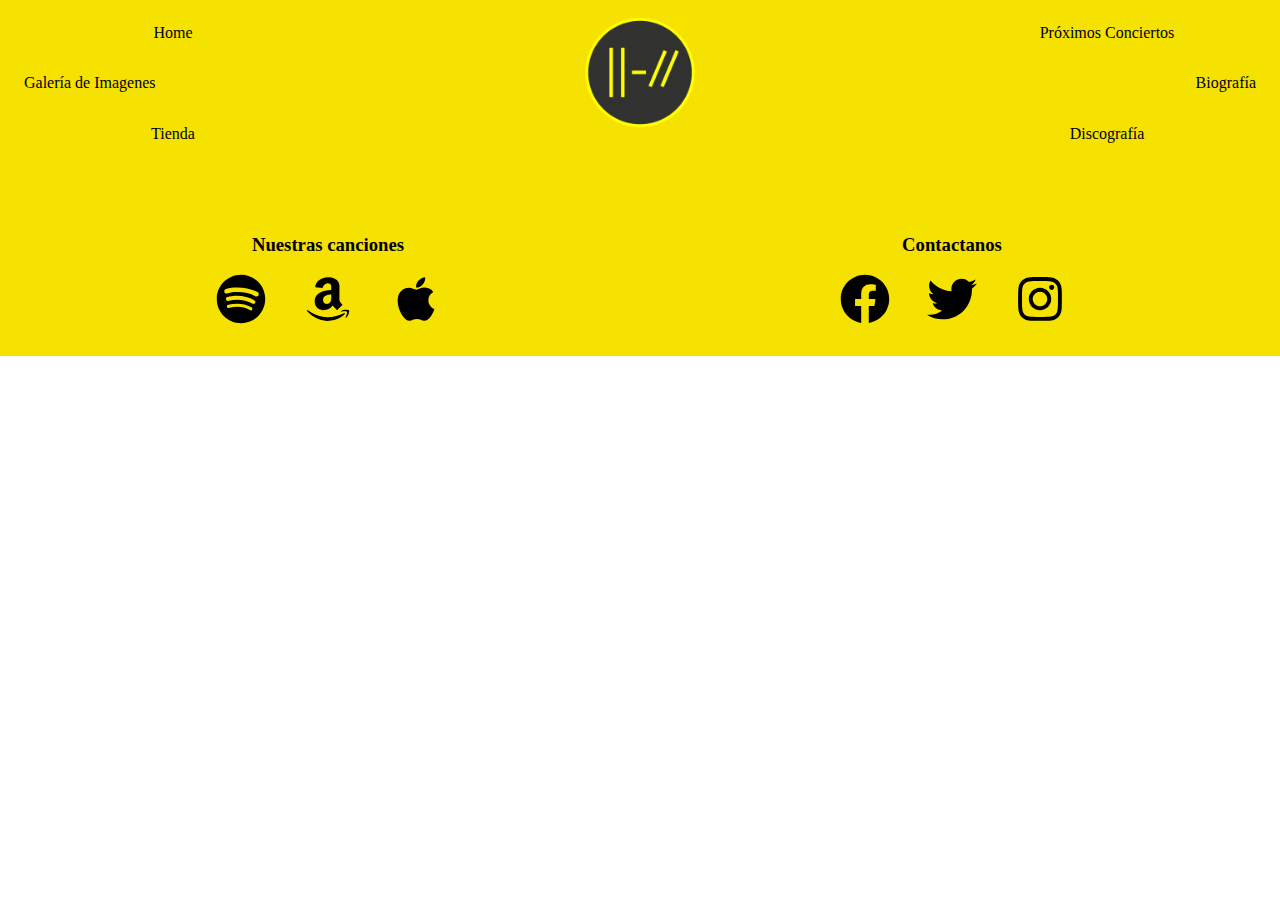
==== commit 8374be29: "marcelo esta listo" ====
--- a/index.html
+++ b/index.html
@@ -1,29 +1,24 @@
 <!DOCTYPE html>
 <html lang="en">
-  <head>
-    <meta charset="UTF-8" />
-    <meta name="viewport" content="width=device-width, initial-scale=1.0" />
-    <title>Document</title>
-    <link rel="stylesheet" href="./sass/main.css" />
-    <link rel="preconnect" href="https://fonts.gstatic.com" />
-    <link
-      href="https://fonts.googleapis.com/css2?family=Lato:ital,wght@0,100;0,300;0,400;0,700;0,900;1,100;1,300;1,400;1,700;1,900&display=swap"
-      rel="stylesheet"
-    />
-    <link
-      rel="stylesheet"
-      href="https://use.fontawesome.com/releases/v5.15.1/css/all.css"
-    />
-  </head>
 
-  <body>
-    <header class="banner">
+<head>
+  <meta charset="UTF-8" />
+  <meta name="viewport" content="width=device-width, initial-scale=1.0" />
+  <title>Document</title>
+  <link rel="stylesheet" href="./sass/main.css" />
+  <link rel="preconnect" href="https://fonts.gstatic.com" />
+  <link
+    href="https://fonts.googleapis.com/css2?family=Lato:ital,wght@0,100;0,300;0,400;0,700;0,900;1,100;1,300;1,400;1,700;1,900&display=swap"
+    rel="stylesheet" />
+  <link rel="stylesheet" href="https://use.fontawesome.com/releases/v5.15.1/css/all.css" />
+</head>
+
+<body>
+  <header class="porquesi">
+    <div class="banner">
       <div class="contenedor-bannerC">
-        <img
-          class="logo-imagen"
-          src="assets\img\Twenty-One-Pilots-Emblema.png"
-          alt="logo_sitio_Twenty-One-Pilots-Emblema.png"
-        />
+        <img class="logo-imagen" src="assets\img\Twenty-One-Pilots-Emblema.png"
+          alt="logo_sitio_Twenty-One-Pilots-Emblema.png" />
       </div>
       <div class="contenedor-bannerI">
         <a class="link1" href="enlacepagina.html">Home</a>
@@ -35,41 +30,18 @@
         <a class="link5" href="enlacepagina.html">Biografía</a>
         <a class="link6" href="enlacepagina.html">Discografía</a>
       </div>
-    </header>
+    </div>
+  </header>
 
-    <section class="cris"></section>
-        href="https://fonts.googleapis.com/css2?family=Lato:ital,wght@0,100;0,300;0,400;0,700;0,900;1,100;1,300;1,400;1,700;1,900&display=swap"
-        rel="stylesheet">
-    <link rel="stylesheet" href="https://use.fontawesome.com/releases/v5.15.1/css/all.css" />
-</head>
+  <section class="cris"></section>
 
-<body>
-
-    <!--     <header>
-            
-            <div class="contenedor-bannerC">
-                <img class="logo-imagen" src="assets\img\Twenty-One-Pilots-Emblema.png" alt="logo_sitio_Twenty-One-Pilots-Emblema.png">
-            </div>
-            <div>
-            <div class="contenedor-bannerI">
-                <a class="link1" href="enlacepagina.html">Home</a>
-                <a class="link2" href="enlacepagina.html">Galería de Imagenes</a>
-                <a class="link3" href="enlacepagina.html">Tienda</a>
-            </div>
-            <div class="contenedor-bannerD">
-                <a class="link4" href="enlacepagina.html">Próximos Conciertos</a>
-                <a class="link5" href="enlacepagina.html">Biografía</a>
-                <a class="link6" href="enlacepagina.html">Discografía</a>
-            </div>
-    </header>
- -->
-    <section class="cris">
+  <section class="cris">
 
 
 
-    </section>
+  </section>
 
-    <section class="ser">
+  <section class="ser">
 
 
     <section class="ser"></section>
@@ -77,71 +49,32 @@
     <section class="ser"></section>
 
     <footer>
-<<<<<<< HEAD
-      <section class="appMusica">
-        <h3 class="blanco titulo">Nuestras canciones</h3>
-        <div class="contenedor-musica">
-          <img
-            class="musica"
-            src="assets\img\spotify-brands.svg"
-            alt="Spotify"
-          />
-          <img class="musica" src="assets\img\amazon-brands.svg" alt="Amazon" />
-          <img
-            class="musica"
-            src="assets\img\apple-brands.svg"
-            alt="Apple music"
-          />
+
+      <div class="container">
+        <div class="appMusica">
+          <h3 class="blanco titulo">Nuestras canciones</h3>
+          <div class="contenedor-musica">
+
+            <img class="musica" src="assets\img\spotify-brands.svg" alt="Spotify">
+            <img class="musica" src="assets\img\amazon-brands.svg" alt="Amazon">
+            <img class="musica" src="assets\img\apple-brands.svg" alt="Apple music">
+          </div>
+
         </div>
-      </section>
 
-      <section class="rSocial">
-        <h3 class="blanco titulo">Contactanos</h3>
-        <div class="contenedor-rSocial">
-          <img
-            class="rSocial"
-            src="assets\img\facebook-brands.svg"
-            alt="Facebook"
-          />
-          <img
-            class="rSocial"
-            src="assets\img\twitter-brands.svg"
-            alt="Twitter"
-          />
-          <img
-            class="rSocial"
-            src="assets\img\instagram-brands.svg"
-            alt="Instagram"
-          />
-        </div>
-      </section>
-=======
-
-        <div class="container">
-            <div class="appMusica">
-                <h3 class="blanco titulo">Nuestras canciones</h3>
-                <div class="contenedor-musica">
-
-                    <img class="musica" src="assets\img\spotify-brands.svg" alt="Spotify">
-                    <img class="musica" src="assets\img\amazon-brands.svg" alt="Amazon">
-                    <img class="musica" src="assets\img\apple-brands.svg" alt="Apple music">
-                </div>
-
-            </div>
-
-            <div class="rSocial">
-                <h3 class="blanco titulo">Contactanos</h3>
-                <div class="contenedor-rSocial">
+        <div class="rSocial">
+          <h3 class="blanco titulo">Contactanos</h3>
+          <div class="contenedor-rSocial">
 
 
-                    <img class="rSocial" src="assets\img\facebook-brands.svg" alt="Facebook">
-                    <img class="rSocial" src="assets\img\twitter-brands.svg" alt="Twitter">
-                    <img class="rSocial" src="assets\img\instagram-brands.svg" alt="Instagram">
-                </div>
+            <img class="rSocial" src="assets\img\facebook-brands.svg" alt="Facebook">
+            <img class="rSocial" src="assets\img\twitter-brands.svg" alt="Twitter">
+            <img class="rSocial" src="assets\img\instagram-brands.svg" alt="Instagram">
+          </div>
 
-            </div>
         </div>
->>>>>>> e1cb817565fc9e9f7c20f97430f80e26bfec6553
+      </div>
     </footer>
-  </body>
-</html>
+</body>
+
+</html>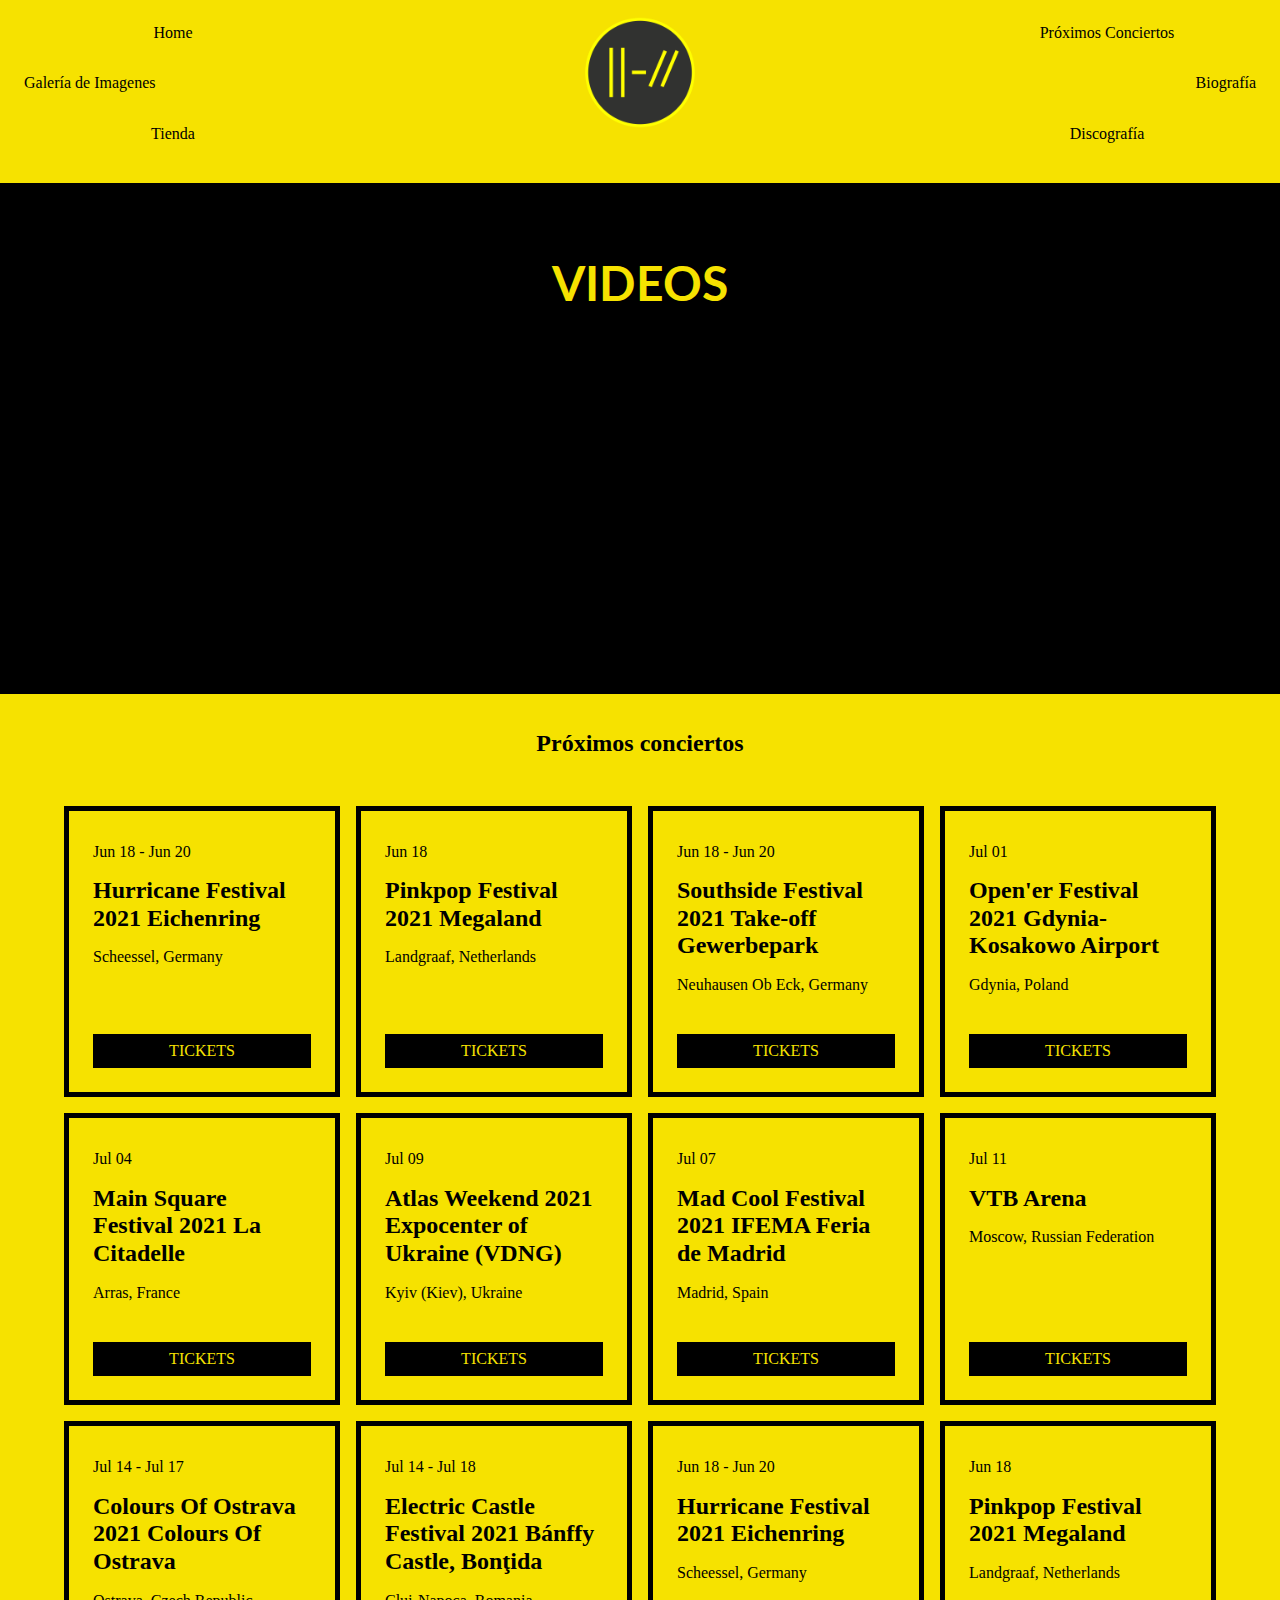
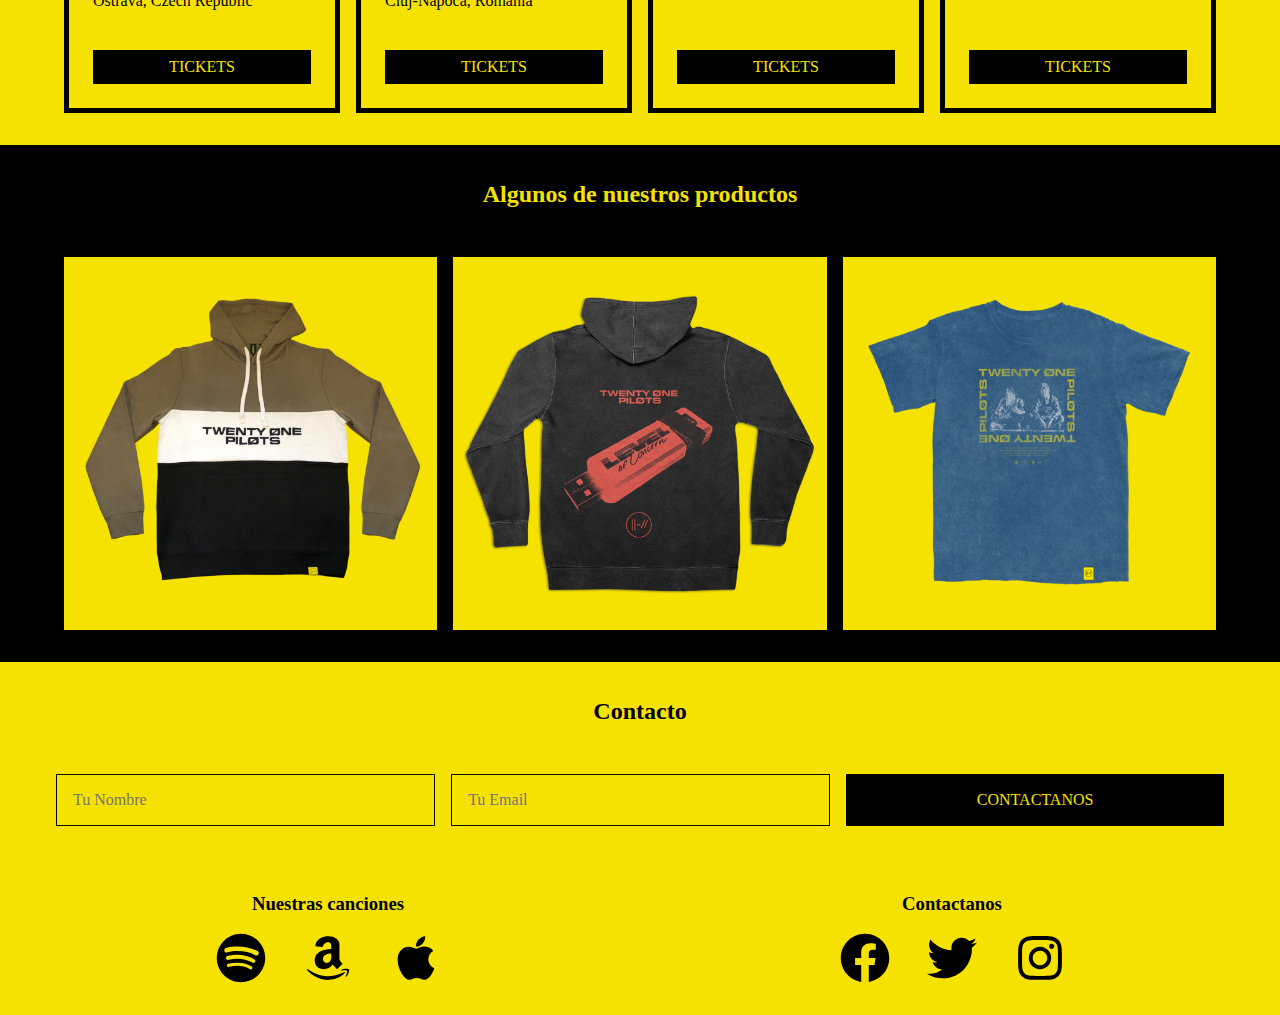
==== commit 93c78cb4: "Merge branch 'master' into marcelo" ====
--- a/index.html
+++ b/index.html
@@ -1,80 +1,265 @@
-<!DOCTYPE html>
-<html lang="en">
-
-<head>
-  <meta charset="UTF-8" />
-  <meta name="viewport" content="width=device-width, initial-scale=1.0" />
-  <title>Document</title>
-  <link rel="stylesheet" href="./sass/main.css" />
-  <link rel="preconnect" href="https://fonts.gstatic.com" />
-  <link
-    href="https://fonts.googleapis.com/css2?family=Lato:ital,wght@0,100;0,300;0,400;0,700;0,900;1,100;1,300;1,400;1,700;1,900&display=swap"
-    rel="stylesheet" />
-  <link rel="stylesheet" href="https://use.fontawesome.com/releases/v5.15.1/css/all.css" />
-</head>
-
-<body>
-  <header class="porquesi">
-    <div class="banner">
-      <div class="contenedor-bannerC">
-        <img class="logo-imagen" src="assets\img\Twenty-One-Pilots-Emblema.png"
-          alt="logo_sitio_Twenty-One-Pilots-Emblema.png" />
-      </div>
-      <div class="contenedor-bannerI">
-        <a class="link1" href="enlacepagina.html">Home</a>
-        <a class="link2" href="enlacepagina.html">Galería de Imagenes</a>
-        <a class="link3" href="enlacepagina.html">Tienda</a>
-      </div>
-      <div class="contenedor-bannerD">
-        <a class="link4" href="enlacepagina.html">Próximos Conciertos</a>
-        <a class="link5" href="enlacepagina.html">Biografía</a>
-        <a class="link6" href="enlacepagina.html">Discografía</a>
-      </div>
-    </div>
-  </header>
-
-  <section class="cris"></section>
-
-  <section class="cris">
-
-
-
-  </section>
-
-  <section class="ser">
-
-
-    <section class="ser"></section>
-
-    <section class="ser"></section>
-
-    <footer>
-
-      <div class="container">
-        <div class="appMusica">
-          <h3 class="blanco titulo">Nuestras canciones</h3>
-          <div class="contenedor-musica">
-
-            <img class="musica" src="assets\img\spotify-brands.svg" alt="Spotify">
-            <img class="musica" src="assets\img\amazon-brands.svg" alt="Amazon">
-            <img class="musica" src="assets\img\apple-brands.svg" alt="Apple music">
-          </div>
-
-        </div>
-
-        <div class="rSocial">
-          <h3 class="blanco titulo">Contactanos</h3>
-          <div class="contenedor-rSocial">
-
-
-            <img class="rSocial" src="assets\img\facebook-brands.svg" alt="Facebook">
-            <img class="rSocial" src="assets\img\twitter-brands.svg" alt="Twitter">
-            <img class="rSocial" src="assets\img\instagram-brands.svg" alt="Instagram">
-          </div>
-
-        </div>
-      </div>
-    </footer>
-</body>
-
+<!DOCTYPE html>
+<html lang="en">
+
+<head>
+    <meta charset="UTF-8">
+    <meta name="viewport" content="width=device-width, initial-scale=1.0">
+    <title>Document</title>
+    <link rel="stylesheet" href="./sass/main.css">
+    <link rel="preconnect" href="https://fonts.gstatic.com">
+    <link
+        href="https://fonts.googleapis.com/css2?family=Lato:ital,wght@0,100;0,300;0,400;0,700;0,900;1,100;1,300;1,400;1,700;1,900&display=swap"
+        rel="stylesheet">
+    <link rel="stylesheet" href="https://use.fontawesome.com/releases/v5.15.1/css/all.css" />
+</head>
+
+<body>
+
+
+
+ <header class="porquesi">
+    <div class="banner">
+      <div class="contenedor-bannerC">
+        <img class="logo-imagen" src="assets\img\Twenty-One-Pilots-Emblema.png"
+          alt="logo_sitio_Twenty-One-Pilots-Emblema.png" />
+      </div>
+      <div class="contenedor-bannerI">
+        <a class="link1" href="enlacepagina.html">Home</a>
+        <a class="link2" href="enlacepagina.html">Galería de Imagenes</a>
+        <a class="link3" href="enlacepagina.html">Tienda</a>
+      </div>
+      <div class="contenedor-bannerD">
+        <a class="link4" href="enlacepagina.html">Próximos Conciertos</a>
+        <a class="link5" href="enlacepagina.html">Biografía</a>
+        <a class="link6" href="enlacepagina.html">Discografía</a>
+      </div>
+    </div>
+  </header>
+
+
+
+
+    <section class="cris">
+
+        <div class="title">
+            <h2>Videos</h2>
+        </div>
+
+
+
+        <div class="container">
+
+            <div class="box">
+
+                <div class="videoWrapper">
+                    <iframe width="560" height="315" src="https://www.youtube.com/embed/vrjR2WmucjM" frameborder="0"
+                        allow="accelerometer; autoplay; encrypted-media; gyroscope; picture-in-picture"
+                        allowfullscreen></iframe>
+                </div>
+
+            </div>
+
+
+
+            <div class="box">
+
+                <div class="videoWrapper">
+                    <iframe width="560" height="315" src="https://www.youtube.com/embed/yhjH_9s1b5E" frameborder="0"
+                        allow="accelerometer; autoplay; encrypted-media; gyroscope; picture-in-picture"
+                        allowfullscreen></iframe>
+                </div>
+
+            </div>
+
+            <div class="box">
+
+                <div class="videoWrapper">
+                    <iframe width="560" height="315" src="https://www.youtube.com/embed/d7Pn4_BYOig" frameborder="0"
+                        allow="accelerometer; autoplay; encrypted-media; gyroscope; picture-in-picture"
+                        allowfullscreen></iframe>
+                </div>
+
+            </div>
+
+        </div>
+
+    </section>
+
+    <section class="ser prox-events">
+        <div class="container">
+            <h2>Próximos conciertos</h2>
+            <button class="show-events">Mostrar proximos conciertos</button>
+            <div class="events">
+                <div class="event">
+                    <div class="event-text">
+                        <p class="date">Jun 18 - Jun 20</p>
+                        <h3 class="event-name">Hurricane Festival 2021
+                    Eichenring</h3>
+                        <p class="location">Scheessel, Germany</p>
+                    </div>
+                    <a href="#" class="button-tickets">Tickets</a>
+                </div>
+                <div class="event">
+                    <div class="event-text">
+                        <p class="date">Jun 18</p>
+                    <h3 class="event-name">Pinkpop Festival 2021 Megaland</h3>
+                    <p class="location">Landgraaf, Netherlands</p>
+                    </div>
+                    <a href="#" class="button-tickets">Tickets</a>
+                </div>
+                <div class="event">
+                    <div class="event-text">
+                        <p class="date">Jun 18 - Jun 20</p>
+                    <h3 class="event-name">Southside Festival 2021 Take-off Gewerbepark</h3>
+                    <p class="location">Neuhausen Ob Eck, Germany</p>
+                    </div>
+                    <a href="#" class="button-tickets">Tickets</a>
+                </div>
+
+                <div class="event">
+                    <div class="event-text">
+                        <p class="date">Jul 01</p>
+                    <h3 class="event-name">Open'er Festival 2021 Gdynia-Kosakowo Airport</h3>
+                    <p class="location">Gdynia, Poland</p>
+                    </div>
+                    <a href="#" class="button-tickets">Tickets</a>
+                </div>
+
+                <div class="event">
+                    <div class="event-text">
+                        <p class="date">Jul 04</p>
+                    <h3 class="event-name">Main Square Festival 2021
+                        La Citadelle</h3>
+                    <p class="location">Arras, France</p>
+                    </div>
+                    <a href="#" class="button-tickets">Tickets</a>
+                </div>
+                <div class="event">
+                    <div class="event-text">
+                        <p class="date">Jul 09</p>
+                    <h3 class="event-name">Atlas Weekend 2021 Expocenter of Ukraine (VDNG)</h3>
+                    <p class="location">Kyiv (Kiev), Ukraine</p>
+                    </div>
+                    <a href="#" class="button-tickets">Tickets</a>
+                </div>
+                <div class="event">
+                    <div class="event-text">
+                        <p class="date">Jul 07</p>
+                    <h3 class="event-name">Mad Cool Festival 2021 IFEMA Feria de Madrid</h3>
+                    <p class="location">Madrid, Spain</p>
+                    </div>
+                    <a href="#" class="button-tickets">Tickets</a>
+                </div>
+                <div class="event">
+                    <div class="event-text">
+                        <p class="date">Jul 11</p>
+                    <h3 class="event-name">VTB Arena</h3>
+                    <p class="location">Moscow, Russian Federation</p>
+                    </div>
+                    <a href="#" class="button-tickets">Tickets</a>
+                </div>
+
+                <div class="event">
+                    <div class="event-text">
+                        <p class="date">Jul 14 - Jul 17</p>
+                    <h3 class="event-name">Colours Of Ostrava 2021 Colours Of Ostrava</h3>
+                    <p class="location">Ostrava, Czech Republic</p>
+                    </div>
+                    <a href="#" class="button-tickets">Tickets</a>
+                </div>
+                <div class="event">
+                    <div class="event-text">
+                        <p class="date">Jul 14 - Jul 18</p>
+                    <h3 class="event-name">Electric Castle Festival 2021 Bánffy Castle, Bonţida</h3>
+                    <p class="location">Cluj-Napoca, Romania</p>
+                    </div>
+                    <a href="#" class="button-tickets">Tickets</a>
+                </div>
+                <div class="event">
+                    <div class="event-text">
+                        <p class="date">Jun 18 - Jun 20</p>
+                        <h3 class="event-name">Hurricane Festival 2021
+                    Eichenring</h3>
+                        <p class="location">Scheessel, Germany</p>
+                    </div>
+                    <a href="#" class="button-tickets">Tickets</a>
+                </div>
+                <div class="event">
+                    <div class="event-text">
+                        <p class="date">Jun 18</p>
+                    <h3 class="event-name">Pinkpop Festival 2021 Megaland</h3>
+                    <p class="location">Landgraaf, Netherlands</p>
+                    </div>
+                    <a href="#" class="button-tickets">Tickets</a>
+                </div>
+            </div>
+            <button class="hide-events">Ocultar conciertos</button>
+        </div>
+    </section>
+
+    <section class="ser merch">
+        <div class="container">
+            <h2>Algunos de nuestros productos</h2>
+            <div class="row">
+                <a class="merch-item" href="https://store.twentyonepilots.com/logo-premium-hoodie-a-7.html" target="_blank">
+                    <img src="assets/img/index-merch/index-merch1.png" alt="Merch 1">
+                </a>
+                <a class="merch-item" href="https://store.twentyonepilots.com/mono-black-hoodie-5.html" target="_blank">
+                    <img src="assets/img/index-merch/index-merch2.png" alt="Merch 2">
+                </a>
+                <a class="merch-item" href="https://store.twentyonepilots.com/sit-block-holiday-t-shirt-5.html" target="_blank">
+                    <img src="assets/img/index-merch/index-merch3.png" alt="Merch 3">
+                </a>
+            </div>
+        </div>
+    </section>
+
+    <section class="ser contact">
+        <div class="container">
+            <h2>Contacto</h2>
+            <div class="row">
+                <input type="text" name="nombre" placeholder="Tu Nombre">
+            <input type="text" name="email" placeholder="Tu Email">
+            <button>Contactanos</button>
+            </div>
+        </div>
+    </section>
+
+
+
+
+        <footer>
+
+      <div class="container">
+        <div class="appMusica">
+          <h3 class="blanco titulo">Nuestras canciones</h3>
+          <div class="contenedor-musica">
+
+            <img class="musica" src="assets\img\spotify-brands.svg" alt="Spotify">
+            <img class="musica" src="assets\img\amazon-brands.svg" alt="Amazon">
+            <img class="musica" src="assets\img\apple-brands.svg" alt="Apple music">
+          </div>
+
+        </div>
+
+        <div class="rSocial">
+          <h3 class="blanco titulo">Contactanos</h3>
+          <div class="contenedor-rSocial">
+
+
+            <img class="rSocial" src="assets\img\facebook-brands.svg" alt="Facebook">
+            <img class="rSocial" src="assets\img\twitter-brands.svg" alt="Twitter">
+            <img class="rSocial" src="assets\img\instagram-brands.svg" alt="Instagram">
+          </div>
+
+        </div>
+      </div>
+    </footer>
+
+  
+
+
+</body>
+
+
 </html>--- a/sass/main.css
+++ b/sass/main.css
@@ -517,4 +517,458 @@
         grid-template-columns: 1fr 1fr;
   }
 }
+
+.cris {
+  background-color: black;
+}
+
+.cris .title {
+  padding: 2rem;
+}
+
+.cris .title h2 {
+  text-align: center;
+  text-transform: uppercase;
+  font-family: 'Lato', sans-serif;
+  font-size: 3rem;
+  font-weight: 700;
+  color: #f6e200;
+}
+
+.cris .container {
+  display: -ms-grid;
+  display: grid;
+  -ms-grid-columns: 1fr;
+      grid-template-columns: 1fr;
+  padding: 2rem;
+  -webkit-box-align: center;
+      -ms-flex-align: center;
+          align-items: center;
+}
+
+.cris .container .box {
+  padding-bottom: 2rem;
+}
+
+.cris .container .box .videoWrapper {
+  position: relative;
+  padding-bottom: 56.25%;
+  /* 16:9 */
+  height: 0;
+}
+
+.cris .container .box .videoWrapper iframe {
+  position: absolute;
+  top: 0;
+  left: 0;
+  width: 100%;
+  height: 100%;
+}
+
+@media (min-width: 1280px) {
+  .cris .container {
+    -ms-grid-columns: 1fr 1fr 1fr;
+        grid-template-columns: 1fr 1fr 1fr;
+    -webkit-column-gap: 2rem;
+            column-gap: 2rem;
+  }
+}
+
+.cris2 {
+  min-height: 70vh;
+  padding-top: 2rem;
+  padding-bottom: 2rem;
+  color: #f6e200;
+  background-color: #000000;
+}
+
+.cris2 h1 {
+  text-align: center;
+  text-transform: uppercase;
+  font-family: 'Lato', sans-serif;
+  font-size: 2.5rem;
+  font-weight: 700;
+  color: #f6e200;
+}
+
+.cris2 h2 {
+  text-align: center;
+  text-transform: uppercase;
+  font-family: 'Lato', sans-serif;
+  font-size: 1.5rem;
+  color: #f6e200;
+  /* line-height: 0; */
+}
+
+.cris2 h3 {
+  text-align: center;
+  text-transform: uppercase;
+  font-family: 'Lato', sans-serif;
+  font-size: 0.75rem;
+  color: #f6e200;
+  line-height: 0;
+  padding-bottom: 2rem;
+}
+
+.cris2 img {
+  max-width: 200px;
+}
+
+.cris2 .discografia {
+  margin: 0 auto;
+  max-width: 1200px;
+  display: -webkit-box;
+  display: -ms-flexbox;
+  display: flex;
+  gap: 2rem;
+  -ms-flex-wrap: wrap;
+      flex-wrap: wrap;
+  -webkit-box-pack: center;
+      -ms-flex-pack: center;
+          justify-content: center;
+}
+
+.cris2 .discografia .disco {
+  display: -webkit-box;
+  display: -ms-flexbox;
+  display: flex;
+  -webkit-box-orient: vertical;
+  -webkit-box-direction: normal;
+      -ms-flex-direction: column;
+          flex-direction: column;
+  -webkit-box-pack: end;
+      -ms-flex-pack: end;
+          justify-content: flex-end;
+  -webkit-box-flex: 0;
+      -ms-flex: 0 0 calc(16.66% - 20px);
+          flex: 0 0 calc(16.66% - 20px);
+}
+
+.cris3 {
+  padding-top: 2rem;
+  padding-bottom: 2rem;
+  color: #f6e200;
+  background-color: #000000;
+}
+
+.cris3 .biografia {
+  margin: 0 auto;
+  max-width: 1200px;
+  padding: 2.5rem;
+}
+
+.cris3 .biografia h1 {
+  text-align: center;
+  text-transform: uppercase;
+  font-family: 'Lato', sans-serif;
+  font-size: 2.5rem;
+  font-weight: 700;
+  color: #f6e200;
+}
+
+.cris3 .biografia h2 {
+  text-align: center;
+  text-transform: uppercase;
+  font-family: 'Lato', sans-serif;
+  font-size: 2rem;
+  color: #f6e200;
+  /* line-height: 0; */
+}
+
+.cris3 .biografia p {
+  /* text-transform: uppercase; */
+  font-family: 'Lato', sans-serif;
+  font-size: 1rem;
+  color: #f6e200;
+  line-height: 1.2rem;
+}
+
+.cris3 .biografia img {
+  display: block;
+  margin: 0 auto;
+  max-height: 250px;
+}
+
+@media (min-width: 1280px) {
+  .cris3 p {
+    /* text-transform: uppercase; */
+    font-family: 'Lato', sans-serif;
+    font-size: 1.5rem;
+    color: #f6e200;
+    line-height: 1.5rem;
+  }
+  .cris3 img {
+    padding: 2rem;
+    display: block;
+    margin: 0 auto;
+    max-height: 300px;
+  }
+}
+
+.ser * {
+  -webkit-box-sizing: border-box;
+          box-sizing: border-box;
+}
+
+.ser .container {
+  padding: 1em;
+  max-width: 1200px;
+  margin-left: auto;
+  margin-right: auto;
+}
+
+.ser h2 {
+  text-align: center;
+  margin-bottom: 2em;
+}
+
+.ser .row, .ser .events {
+  display: -webkit-box;
+  display: -ms-flexbox;
+  display: flex;
+  -webkit-box-pack: justify;
+      -ms-flex-pack: justify;
+          justify-content: space-between;
+  -webkit-box-orient: horizontal;
+  -webkit-box-direction: normal;
+      -ms-flex-direction: row;
+          flex-direction: row;
+}
+
+.ser .events {
+  display: none;
+}
+
+@media screen and (min-width: 768px) {
+  .ser .events {
+    display: -webkit-box;
+    display: -ms-flexbox;
+    display: flex;
+  }
+}
+
+.ser.prox-events {
+  background-color: #f6e200;
+}
+
+.ser.prox-events .row, .ser.prox-events .events {
+  -ms-flex-wrap: wrap;
+      flex-wrap: wrap;
+}
+
+.ser.prox-events .event {
+  padding: 1.5em;
+  width: 250px;
+  background-color: #f6e200;
+  color: #000000;
+  border: 5px solid #000000;
+  margin-bottom: 1em;
+  margin-left: auto;
+  margin-right: auto;
+  -ms-flex-negative: 0;
+      flex-shrink: 0;
+  -webkit-box-flex: 1;
+      -ms-flex-positive: 1;
+          flex-grow: 1;
+  display: -webkit-box;
+  display: -ms-flexbox;
+  display: flex;
+  -webkit-box-orient: vertical;
+  -webkit-box-direction: normal;
+      -ms-flex-direction: column;
+          flex-direction: column;
+  -webkit-box-pack: justify;
+      -ms-flex-pack: justify;
+          justify-content: space-between;
+  margin-right: 0.5em;
+  margin-left: 0.5em;
+}
+
+.ser.prox-events .event:hover {
+  -webkit-box-shadow: inset 0 0 0 5px #000000;
+          box-shadow: inset 0 0 0 5px #000000;
+  -webkit-transition: all 0.3s ease;
+  transition: all 0.3s ease;
+}
+
+.ser.prox-events .event .date {
+  margin-top: 0.5em;
+}
+
+.ser.prox-events .event .event-name {
+  font-size: 1.5em;
+  margin: 0.25em 0;
+}
+
+.ser.prox-events .event .location {
+  margin-bottom: 2.5em;
+}
+
+.ser.prox-events .event .button-tickets {
+  background-color: #000000;
+  color: #f6e200;
+  text-decoration: none;
+  display: block;
+  text-align: center;
+  width: 100%;
+  padding: 0.5em 2em;
+  text-transform: uppercase;
+  -webkit-transition: all 0.3s ease;
+  transition: all 0.3s ease;
+}
+
+.ser.prox-events .event .button-tickets:hover {
+  background-color: #f6e200;
+  color: #000000;
+  -webkit-box-shadow: inset 0 0 0 5px #000000;
+          box-shadow: inset 0 0 0 5px #000000;
+}
+
+.ser.prox-events .show-events, .ser.prox-events .hide-events {
+  -webkit-box-sizing: border-box;
+          box-sizing: border-box;
+  border: 0;
+  background-color: #000000;
+  color: #f6e200;
+  text-decoration: none;
+  display: block;
+  text-align: center;
+  padding: 0.5em 2em;
+  text-transform: uppercase;
+  -webkit-transition: all 0.3s ease;
+  transition: all 0.3s ease;
+  margin: 0 0.5rem;
+  width: calc(100% - 1rem);
+}
+
+@media screen and (min-width: 768px) {
+  .ser.prox-events .show-events, .ser.prox-events .hide-events {
+    display: none;
+  }
+}
+
+.ser.prox-events .show-events:hover, .ser.prox-events .hide-events:hover {
+  background-color: #f6e200;
+  color: #000000;
+  -webkit-box-shadow: inset 0 0 0 5px #000000;
+          box-shadow: inset 0 0 0 5px #000000;
+}
+
+.ser.prox-events .show-events:focus, .ser.prox-events .hide-events:focus {
+  display: none;
+}
+
+.ser.prox-events .show-events:focus ~ .events, .ser.prox-events .hide-events:focus ~ .events {
+  display: -webkit-box;
+  display: -ms-flexbox;
+  display: flex;
+}
+
+.ser.prox-events .show-events:focus ~ .hide-events, .ser.prox-events .hide-events:focus ~ .hide-events {
+  display: block;
+}
+
+.ser.prox-events .hide-events {
+  display: none;
+}
+
+.ser.merch {
+  background-color: #000000;
+  color: #f6e200;
+}
+
+.ser.merch .row, .ser.merch .events {
+  -ms-flex-wrap: wrap;
+      flex-wrap: wrap;
+}
+
+.ser.merch .merch-item {
+  width: 250px;
+  height: auto;
+  background-color: #f6e200;
+  margin-bottom: 1em;
+  margin-right: 0.5em;
+  margin-left: 0.5em;
+  -ms-flex-negative: 0;
+      flex-shrink: 0;
+  -webkit-box-flex: 1;
+      -ms-flex-positive: 1;
+          flex-grow: 1;
+  overflow: hidden;
+}
+
+.ser.merch .merch-item img {
+  display: block;
+  width: 100%;
+  height: auto;
+  -webkit-transition: all 0.5s ease;
+  transition: all 0.5s ease;
+}
+
+.ser.merch .merch-item img:hover {
+  -webkit-transform: scale(1.2);
+          transform: scale(1.2);
+}
+
+.ser.contact {
+  background-color: #f6e200;
+}
+
+.ser.contact .row, .ser.contact .events {
+  display: block;
+}
+
+@media screen and (min-width: 768px) {
+  .ser.contact .row, .ser.contact .events {
+    display: -webkit-box;
+    display: -ms-flexbox;
+    display: flex;
+  }
+}
+
+.ser.contact input {
+  padding: 1em;
+  background-color: #f6e200;
+  color: #000000;
+  margin-bottom: 1em;
+  border: 1px solid #000000;
+  -webkit-transition: all 0.3s ease;
+  transition: all 0.3s ease;
+}
+
+.ser.contact input:focus {
+  -webkit-box-shadow: inset 0 0 0 3px #000000;
+          box-shadow: inset 0 0 0 3px #000000;
+}
+
+@media screen and (min-width: 768px) {
+  .ser.contact input {
+    margin-bottom: 0;
+    margin-right: 1em;
+  }
+}
+
+.ser.contact button {
+  background-color: #000000;
+  color: #f6e200;
+  padding: 1em;
+  border: 0;
+  text-transform: uppercase;
+  cursor: pointer;
+  -webkit-transition: all 0.3s ease;
+  transition: all 0.3s ease;
+}
+
+.ser.contact button:hover {
+  -webkit-box-shadow: inset 0 0 0 5px #000000;
+          box-shadow: inset 0 0 0 5px #000000;
+  background-color: #f6e200;
+  color: #000000;
+}
+
+.ser.contact input,
+.ser.contact button {
+  display: block;
+  width: 100%;
+}
 /*# sourceMappingURL=main.css.map */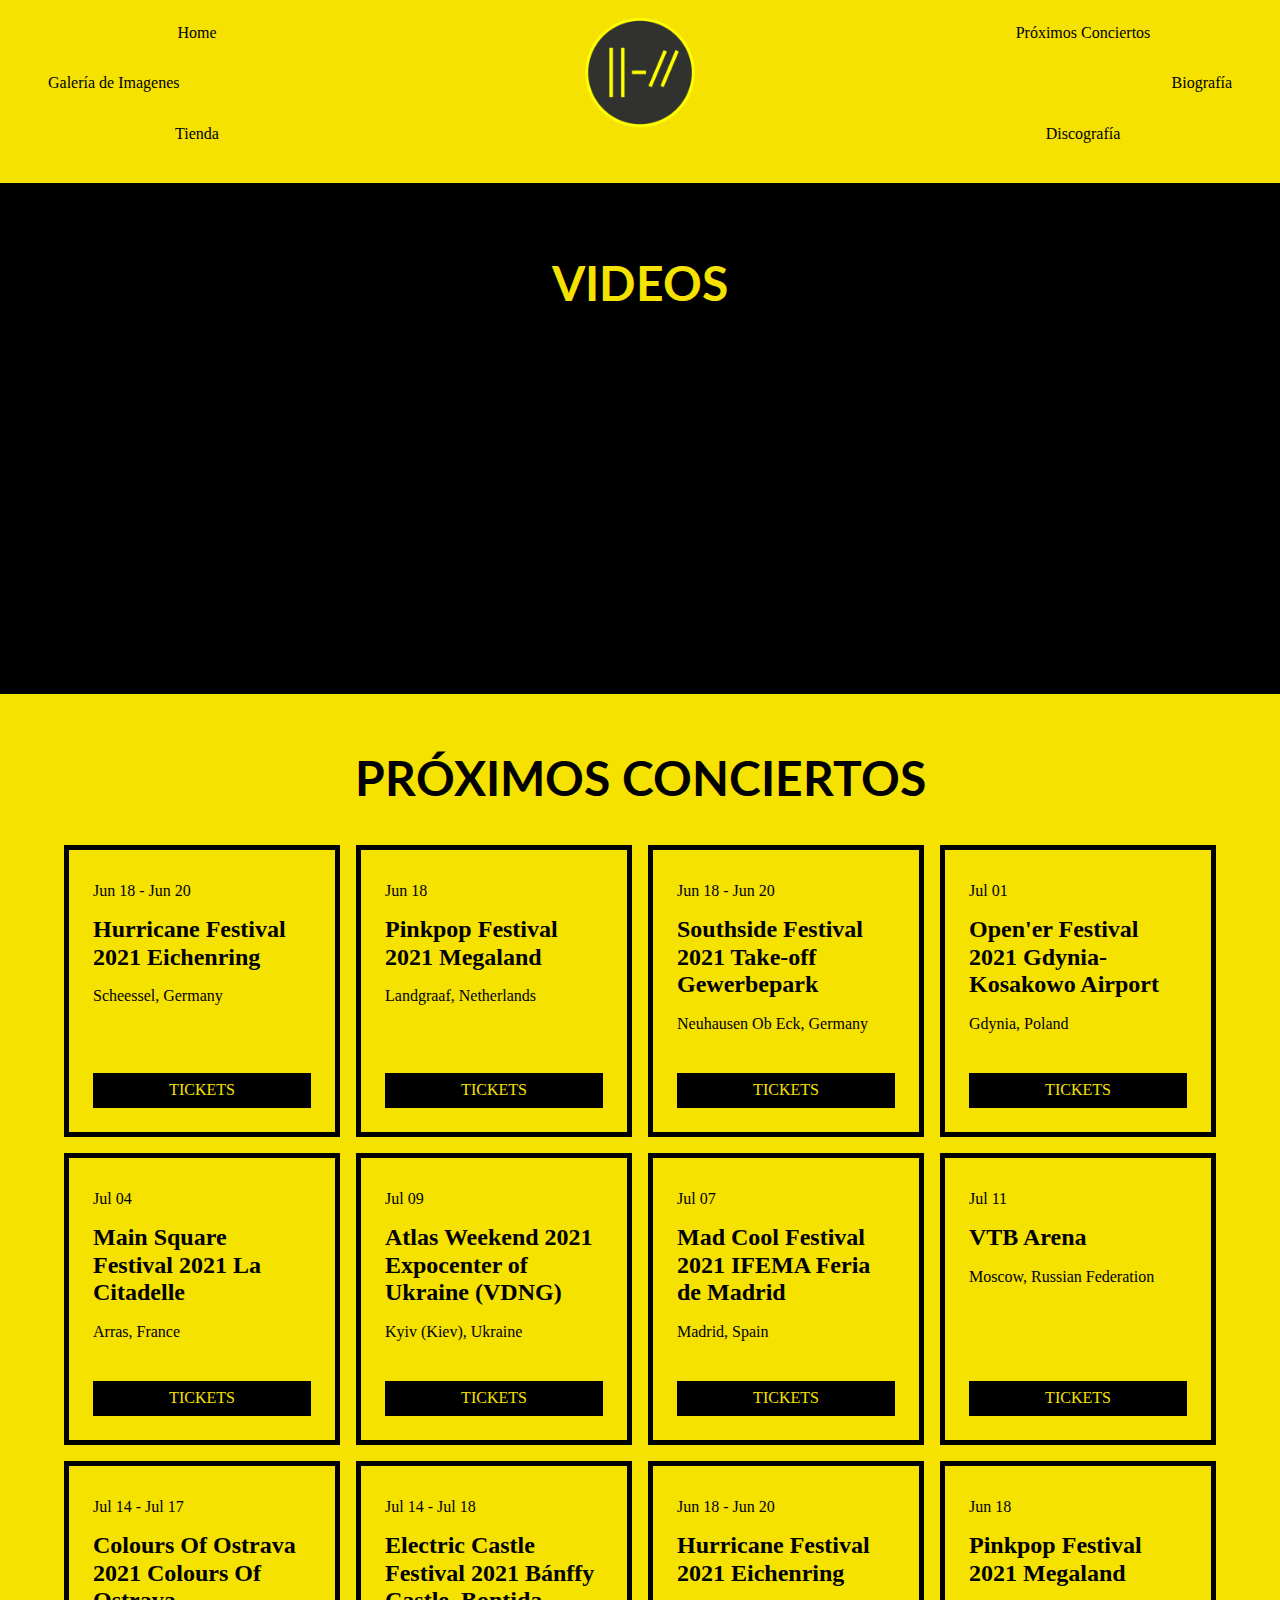
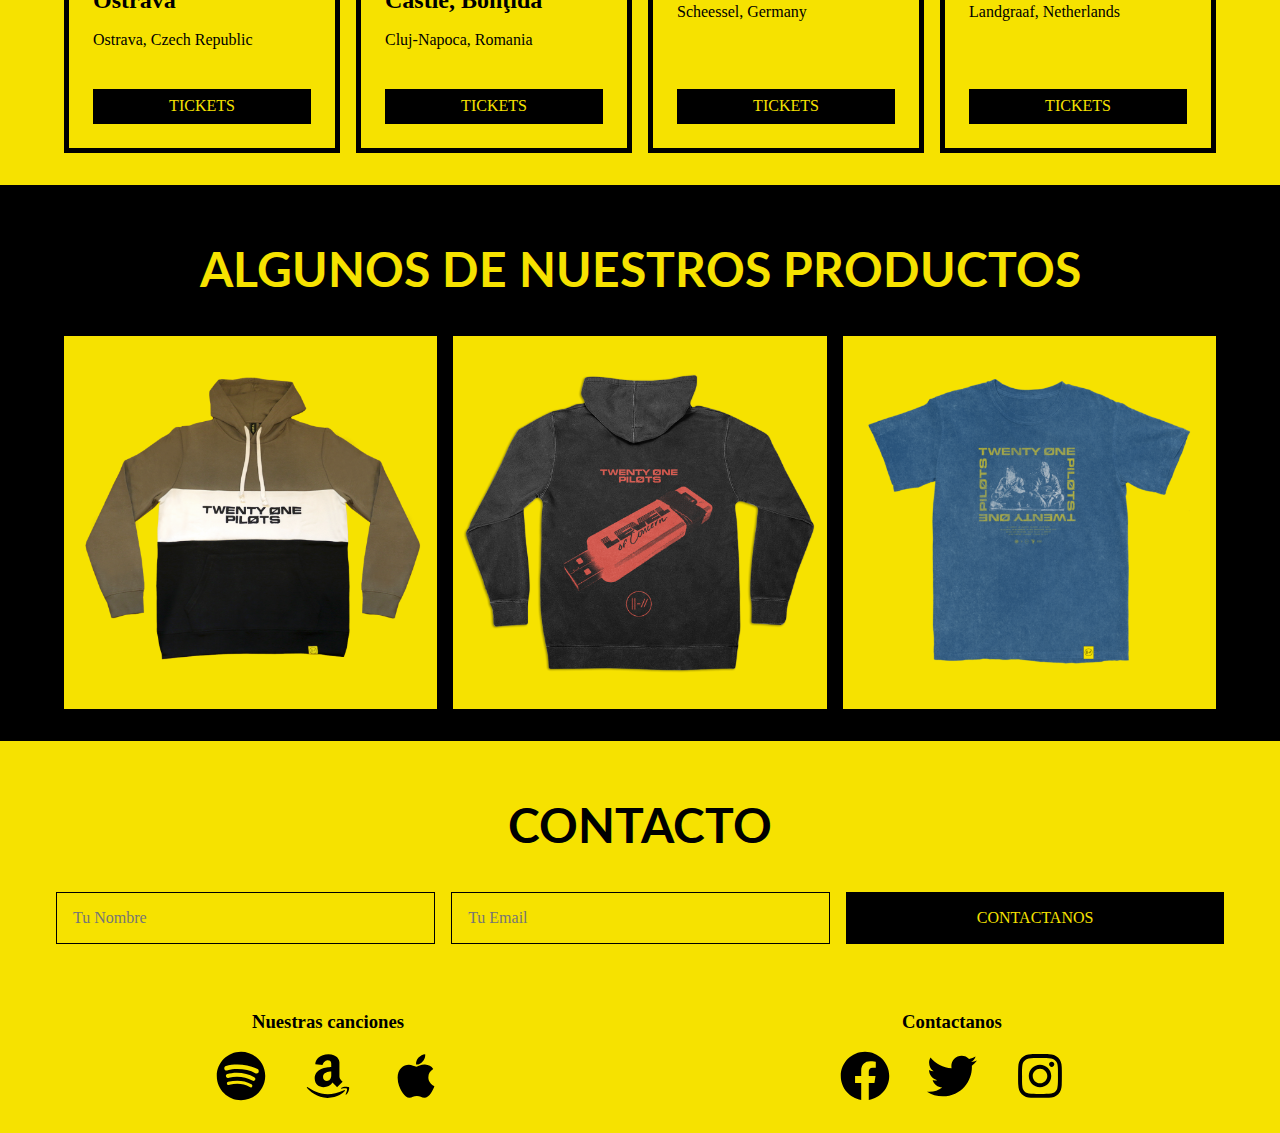
==== commit 6fd58340: "published" ====
--- a/index.html
+++ b/index.html
@@ -17,24 +17,24 @@
 
 
 
- <header class="porquesi">
-    <div class="banner">
-      <div class="contenedor-bannerC">
-        <img class="logo-imagen" src="assets\img\Twenty-One-Pilots-Emblema.png"
-          alt="logo_sitio_Twenty-One-Pilots-Emblema.png" />
-      </div>
-      <div class="contenedor-bannerI">
-        <a class="link1" href="enlacepagina.html">Home</a>
-        <a class="link2" href="enlacepagina.html">Galería de Imagenes</a>
-        <a class="link3" href="enlacepagina.html">Tienda</a>
-      </div>
-      <div class="contenedor-bannerD">
-        <a class="link4" href="enlacepagina.html">Próximos Conciertos</a>
-        <a class="link5" href="enlacepagina.html">Biografía</a>
-        <a class="link6" href="enlacepagina.html">Discografía</a>
-      </div>
-    </div>
-  </header>
+    <header class="porquesi">
+        <div class="banner">
+            <div class="contenedor-bannerC">
+                <img class="logo-imagen" src="./assets/img/Twenty-One-Pilots-Emblema.png"
+                    alt="logo_sitio_Twenty-One-Pilots-Emblema.png" />
+            </div>
+            <div class="contenedor-bannerI">
+                <a class="link1" href="/">Home</a>
+                <a class="link2" href="./pages/galeria.html">Galería de Imagenes</a>
+                <a class="link3" href="./pages/tienda.html">Tienda</a>
+            </div>
+            <div class="contenedor-bannerD">
+                <a class="link4" href="./pages/discografia.html">Próximos Conciertos</a>
+                <a class="link5" href="./pages/biografia.html">Biografía</a>
+                <a class="link6" href="./pages/discografia.html">Discografía</a>
+            </div>
+        </div>
+    </header>
 
 
 
@@ -94,7 +94,7 @@
                     <div class="event-text">
                         <p class="date">Jun 18 - Jun 20</p>
                         <h3 class="event-name">Hurricane Festival 2021
-                    Eichenring</h3>
+                            Eichenring</h3>
                         <p class="location">Scheessel, Germany</p>
                     </div>
                     <a href="#" class="button-tickets">Tickets</a>
@@ -102,16 +102,16 @@
                 <div class="event">
                     <div class="event-text">
                         <p class="date">Jun 18</p>
-                    <h3 class="event-name">Pinkpop Festival 2021 Megaland</h3>
-                    <p class="location">Landgraaf, Netherlands</p>
+                        <h3 class="event-name">Pinkpop Festival 2021 Megaland</h3>
+                        <p class="location">Landgraaf, Netherlands</p>
                     </div>
                     <a href="#" class="button-tickets">Tickets</a>
                 </div>
                 <div class="event">
                     <div class="event-text">
                         <p class="date">Jun 18 - Jun 20</p>
-                    <h3 class="event-name">Southside Festival 2021 Take-off Gewerbepark</h3>
-                    <p class="location">Neuhausen Ob Eck, Germany</p>
+                        <h3 class="event-name">Southside Festival 2021 Take-off Gewerbepark</h3>
+                        <p class="location">Neuhausen Ob Eck, Germany</p>
                     </div>
                     <a href="#" class="button-tickets">Tickets</a>
                 </div>
@@ -119,8 +119,8 @@
                 <div class="event">
                     <div class="event-text">
                         <p class="date">Jul 01</p>
-                    <h3 class="event-name">Open'er Festival 2021 Gdynia-Kosakowo Airport</h3>
-                    <p class="location">Gdynia, Poland</p>
+                        <h3 class="event-name">Open'er Festival 2021 Gdynia-Kosakowo Airport</h3>
+                        <p class="location">Gdynia, Poland</p>
                     </div>
                     <a href="#" class="button-tickets">Tickets</a>
                 </div>
@@ -128,33 +128,33 @@
                 <div class="event">
                     <div class="event-text">
                         <p class="date">Jul 04</p>
-                    <h3 class="event-name">Main Square Festival 2021
-                        La Citadelle</h3>
-                    <p class="location">Arras, France</p>
+                        <h3 class="event-name">Main Square Festival 2021
+                            La Citadelle</h3>
+                        <p class="location">Arras, France</p>
                     </div>
                     <a href="#" class="button-tickets">Tickets</a>
                 </div>
                 <div class="event">
                     <div class="event-text">
                         <p class="date">Jul 09</p>
-                    <h3 class="event-name">Atlas Weekend 2021 Expocenter of Ukraine (VDNG)</h3>
-                    <p class="location">Kyiv (Kiev), Ukraine</p>
+                        <h3 class="event-name">Atlas Weekend 2021 Expocenter of Ukraine (VDNG)</h3>
+                        <p class="location">Kyiv (Kiev), Ukraine</p>
                     </div>
                     <a href="#" class="button-tickets">Tickets</a>
                 </div>
                 <div class="event">
                     <div class="event-text">
                         <p class="date">Jul 07</p>
-                    <h3 class="event-name">Mad Cool Festival 2021 IFEMA Feria de Madrid</h3>
-                    <p class="location">Madrid, Spain</p>
+                        <h3 class="event-name">Mad Cool Festival 2021 IFEMA Feria de Madrid</h3>
+                        <p class="location">Madrid, Spain</p>
                     </div>
                     <a href="#" class="button-tickets">Tickets</a>
                 </div>
                 <div class="event">
                     <div class="event-text">
                         <p class="date">Jul 11</p>
-                    <h3 class="event-name">VTB Arena</h3>
-                    <p class="location">Moscow, Russian Federation</p>
+                        <h3 class="event-name">VTB Arena</h3>
+                        <p class="location">Moscow, Russian Federation</p>
                     </div>
                     <a href="#" class="button-tickets">Tickets</a>
                 </div>
@@ -162,16 +162,16 @@
                 <div class="event">
                     <div class="event-text">
                         <p class="date">Jul 14 - Jul 17</p>
-                    <h3 class="event-name">Colours Of Ostrava 2021 Colours Of Ostrava</h3>
-                    <p class="location">Ostrava, Czech Republic</p>
+                        <h3 class="event-name">Colours Of Ostrava 2021 Colours Of Ostrava</h3>
+                        <p class="location">Ostrava, Czech Republic</p>
                     </div>
                     <a href="#" class="button-tickets">Tickets</a>
                 </div>
                 <div class="event">
                     <div class="event-text">
                         <p class="date">Jul 14 - Jul 18</p>
-                    <h3 class="event-name">Electric Castle Festival 2021 Bánffy Castle, Bonţida</h3>
-                    <p class="location">Cluj-Napoca, Romania</p>
+                        <h3 class="event-name">Electric Castle Festival 2021 Bánffy Castle, Bonţida</h3>
+                        <p class="location">Cluj-Napoca, Romania</p>
                     </div>
                     <a href="#" class="button-tickets">Tickets</a>
                 </div>
@@ -179,7 +179,7 @@
                     <div class="event-text">
                         <p class="date">Jun 18 - Jun 20</p>
                         <h3 class="event-name">Hurricane Festival 2021
-                    Eichenring</h3>
+                            Eichenring</h3>
                         <p class="location">Scheessel, Germany</p>
                     </div>
                     <a href="#" class="button-tickets">Tickets</a>
@@ -187,8 +187,8 @@
                 <div class="event">
                     <div class="event-text">
                         <p class="date">Jun 18</p>
-                    <h3 class="event-name">Pinkpop Festival 2021 Megaland</h3>
-                    <p class="location">Landgraaf, Netherlands</p>
+                        <h3 class="event-name">Pinkpop Festival 2021 Megaland</h3>
+                        <p class="location">Landgraaf, Netherlands</p>
                     </div>
                     <a href="#" class="button-tickets">Tickets</a>
                 </div>
@@ -201,13 +201,15 @@
         <div class="container">
             <h2>Algunos de nuestros productos</h2>
             <div class="row">
-                <a class="merch-item" href="https://store.twentyonepilots.com/logo-premium-hoodie-a-7.html" target="_blank">
+                <a class="merch-item" href="https://store.twentyonepilots.com/logo-premium-hoodie-a-7.html"
+                    target="_blank">
                     <img src="assets/img/index-merch/index-merch1.png" alt="Merch 1">
                 </a>
                 <a class="merch-item" href="https://store.twentyonepilots.com/mono-black-hoodie-5.html" target="_blank">
                     <img src="assets/img/index-merch/index-merch2.png" alt="Merch 2">
                 </a>
-                <a class="merch-item" href="https://store.twentyonepilots.com/sit-block-holiday-t-shirt-5.html" target="_blank">
+                <a class="merch-item" href="https://store.twentyonepilots.com/sit-block-holiday-t-shirt-5.html"
+                    target="_blank">
                     <img src="assets/img/index-merch/index-merch3.png" alt="Merch 3">
                 </a>
             </div>
@@ -219,44 +221,44 @@
             <h2>Contacto</h2>
             <div class="row">
                 <input type="text" name="nombre" placeholder="Tu Nombre">
-            <input type="text" name="email" placeholder="Tu Email">
-            <button>Contactanos</button>
-            </div>
-        </div>
-    </section>
-
-
-
-
-        <footer>
-
-      <div class="container">
-        <div class="appMusica">
-          <h3 class="blanco titulo">Nuestras canciones</h3>
-          <div class="contenedor-musica">
-
-            <img class="musica" src="assets\img\spotify-brands.svg" alt="Spotify">
-            <img class="musica" src="assets\img\amazon-brands.svg" alt="Amazon">
-            <img class="musica" src="assets\img\apple-brands.svg" alt="Apple music">
-          </div>
-
-        </div>
-
-        <div class="rSocial">
-          <h3 class="blanco titulo">Contactanos</h3>
-          <div class="contenedor-rSocial">
-
-
-            <img class="rSocial" src="assets\img\facebook-brands.svg" alt="Facebook">
-            <img class="rSocial" src="assets\img\twitter-brands.svg" alt="Twitter">
-            <img class="rSocial" src="assets\img\instagram-brands.svg" alt="Instagram">
-          </div>
-
-        </div>
-      </div>
+                <input type="text" name="email" placeholder="Tu Email">
+                <button>Contactanos</button>
+            </div>
+        </div>
+    </section>
+
+
+
+
+    <footer>
+
+        <div class="container">
+            <div class="appMusica">
+                <h3 class="blanco titulo">Nuestras canciones</h3>
+                <div class="contenedor-musica">
+
+                    <img class="musica" src="./assets/img/spotify-brands.svg" alt="Spotify">
+                    <img class="musica" src="./assets/img/amazon-brands.svg" alt="Amazon">
+                    <img class="musica" src="./assets/img/apple-brands.svg" alt="Apple music">
+                </div>
+
+            </div>
+
+            <div class="rSocial">
+                <h3 class="blanco titulo">Contactanos</h3>
+                <div class="contenedor-rSocial">
+
+
+                    <img class="rSocial" src="./assets/img/facebook-brands.svg" alt="Facebook">
+                    <img class="rSocial" src="./assets/img/twitter-brands.svg" alt="Twitter">
+                    <img class="rSocial" src="./assets/img/instagram-brands.svg" alt="Instagram">
+                </div>
+
+            </div>
+        </div>
     </footer>
 
-  
+
 
 
 </body>
--- a/sass/main.css
+++ b/sass/main.css
@@ -341,8 +341,130 @@
   display: none;
 }
 
+.breadcrumb {
+  background-color: #000000;
+}
+
+.breadcrumb a,
+.breadcrumb a:link,
+.breadcrumb a:visited {
+  text-decoration: none;
+  color: #f6e200;
+}
+
+.gallery {
+  background-color: #000000;
+  color: #f6e200;
+  margin: 0;
+  padding: 2rem;
+}
+
+.gallery .flexcontainer {
+  display: -webkit-box;
+  display: -ms-flexbox;
+  display: flex;
+  -webkit-box-orient: vertical;
+  -webkit-box-direction: normal;
+      -ms-flex-flow: column nowrap;
+          flex-flow: column nowrap;
+  width: 99%;
+  -webkit-box-align: center;
+      -ms-flex-align: center;
+          align-items: center;
+}
+
+.gallery .flexcontainer .gcard {
+  -webkit-box-flex: 0;
+      -ms-flex: 0 1 auto;
+          flex: 0 1 auto;
+  padding: 0.5rem;
+}
+
+.gallery .flexcontainer .gcard img {
+  height: auto;
+  width: 99%;
+}
+
+h1 {
+  text-align: center;
+  text-transform: uppercase;
+  font-family: 'Lato', sans-serif;
+  font-size: 2.5rem;
+  font-weight: 700;
+  color: #f6e200;
+}
+
+.breadcrumb {
+  text-align: left;
+  text-transform: uppercase;
+  font-family: 'Lato', sans-serif;
+  font-size: 1rem;
+  font-weight: 700;
+  color: #f6e200;
+  background-color: #000000;
+  margin: 0;
+  padding: 0;
+}
+
+@media only screen and (min-width: 768px) {
+  .gallery .flexcontainer {
+    -webkit-box-orient: horizontal;
+    -webkit-box-direction: normal;
+        -ms-flex-flow: row wrap;
+            flex-flow: row wrap;
+    -webkit-box-pack: space-evenly;
+        -ms-flex-pack: space-evenly;
+            justify-content: space-evenly;
+  }
+  .gallery .flexcontainer .gcard {
+    -webkit-box-flex: 0;
+        -ms-flex: 0 1 auto;
+            flex: 0 1 auto;
+    width: 48%;
+  }
+  .gallery .flexcontainer .gcard img {
+    height: auto;
+    width: 100%;
+  }
+}
+
+@media only screen and (min-width: 1280px) {
+  .gallery .flexcontainer {
+    -webkit-box-orient: horizontal;
+    -webkit-box-direction: normal;
+        -ms-flex-flow: row wrap;
+            flex-flow: row wrap;
+  }
+  .gallery .flexcontainer .gcard {
+    -webkit-box-flex: 0;
+        -ms-flex: 0 1 auto;
+            flex: 0 1 auto;
+    width: 30%;
+  }
+  .gallery .flexcontainer .gcard img {
+    height: auto;
+    width: 100%;
+    -webkit-transition: -webkit-transform .3s;
+    transition: -webkit-transform .3s;
+    transition: transform .3s;
+    transition: transform .3s, -webkit-transform .3s;
+  }
+  .gallery .flexcontainer .gcard img:hover {
+    -webkit-transform: scale(1.8);
+            transform: scale(1.8);
+    opacity: 100%;
+    z-index: -1;
+  }
+}
+
+.porquesi {
+  background-color: #f6e200;
+}
+
 .banner {
   background-color: #f6e200;
+  max-width: 1200px;
+  margin: 0 auto;
   display: -webkit-box;
   display: -ms-flexbox;
   display: flex;
@@ -719,7 +841,11 @@
 
 .ser h2 {
   text-align: center;
-  margin-bottom: 2em;
+  text-transform: uppercase;
+  font-family: 'Lato', sans-serif;
+  font-size: 3rem;
+  font-weight: 700;
+  /* color: $clr-yellow; */
 }
 
 .ser .row, .ser .events {
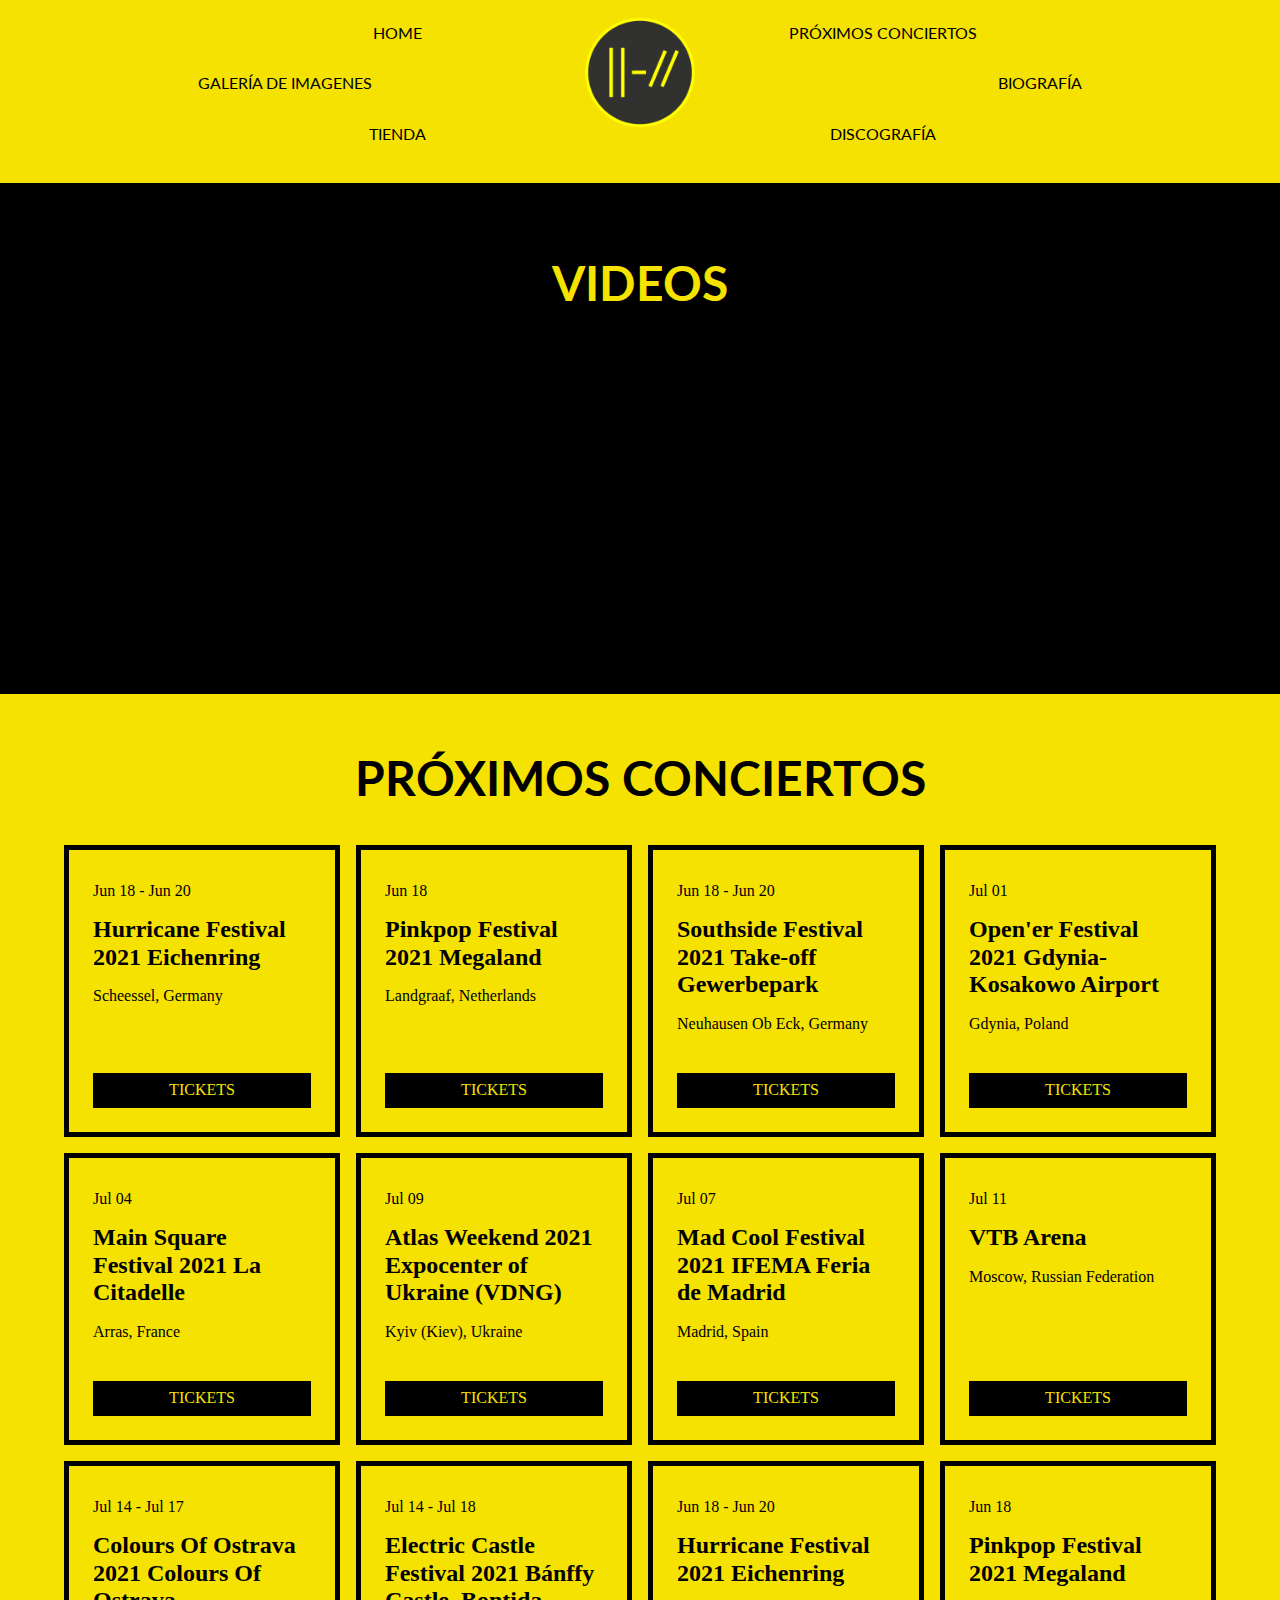
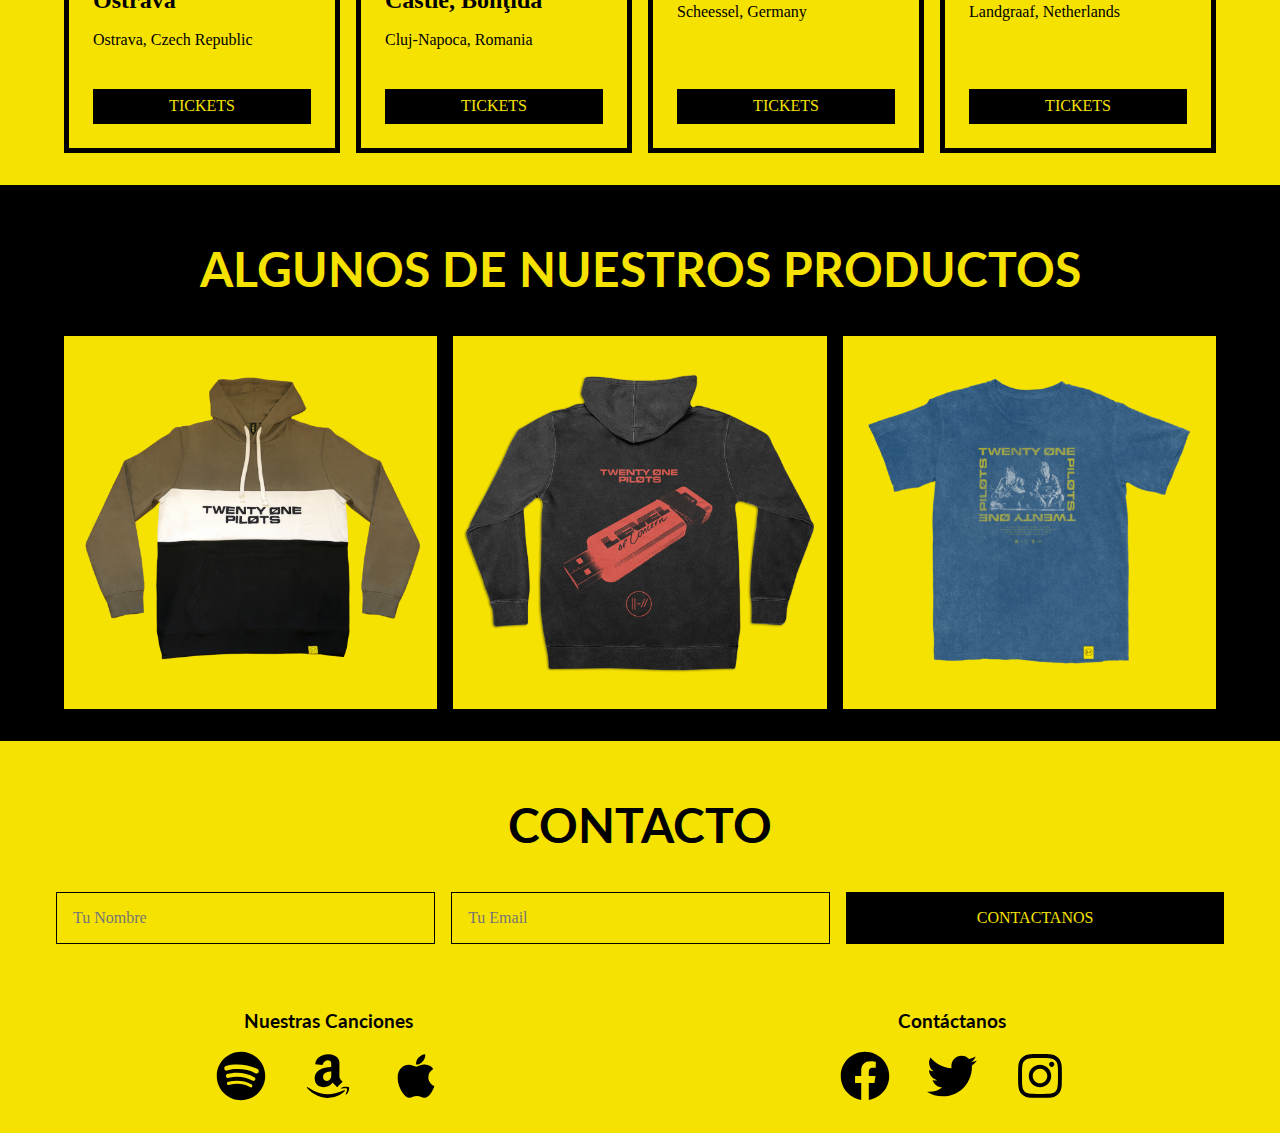
==== commit 91fc8b29: "commit v8" ====
--- a/index.html
+++ b/index.html
@@ -234,7 +234,7 @@
 
         <div class="container">
             <div class="appMusica">
-                <h3 class="blanco titulo">Nuestras canciones</h3>
+                <h3 class="blanco titulo">Nuestras Canciones</h3>
                 <div class="contenedor-musica">
 
                     <img class="musica" src="./assets/img/spotify-brands.svg" alt="Spotify">
@@ -245,7 +245,7 @@
             </div>
 
             <div class="rSocial">
-                <h3 class="blanco titulo">Contactanos</h3>
+                <h3 class="blanco titulo">Contáctanos</h3>
                 <div class="contenedor-rSocial">
 
 
--- a/sass/main.css
+++ b/sass/main.css
@@ -461,6 +461,20 @@
   background-color: #f6e200;
 }
 
+.link1,
+.link2,
+.link3,
+.link4,
+.link5,
+.link6 {
+  text-align: center;
+  text-transform: uppercase;
+  font-family: 'Lato', sans-serif;
+  font-size: 1rem;
+  color: #f6e200;
+  /* line-height: 0; */
+}
+
 .banner {
   background-color: #f6e200;
   max-width: 1200px;
@@ -481,9 +495,9 @@
     -webkit-box-direction: normal;
         -ms-flex-direction: row;
             flex-direction: row;
-    -webkit-box-pack: justify;
-        -ms-flex-pack: justify;
-            justify-content: space-between;
+    -webkit-box-pack: center;
+        -ms-flex-pack: center;
+            justify-content: center;
   }
 }
 
@@ -540,7 +554,7 @@
 
 @media screen and (min-width: 768px) {
   .banner .contenedor-bannerI {
-    width: 250px;
+    width: 350px;
     -webkit-box-ordinal-group: 2;
         -ms-flex-order: 1;
             order: 1;
@@ -567,7 +581,7 @@
 
 @media screen and (min-width: 768px) {
   .banner .contenedor-bannerD {
-    width: 250px;
+    width: 350px;
     text-align: right;
     -webkit-box-ordinal-group: 4;
         -ms-flex-order: 3;
@@ -592,6 +606,7 @@
 
 footer {
   background-color: #f6e200;
+  font-family: 'Lato', sans-serif;
 }
 
 footer img {
